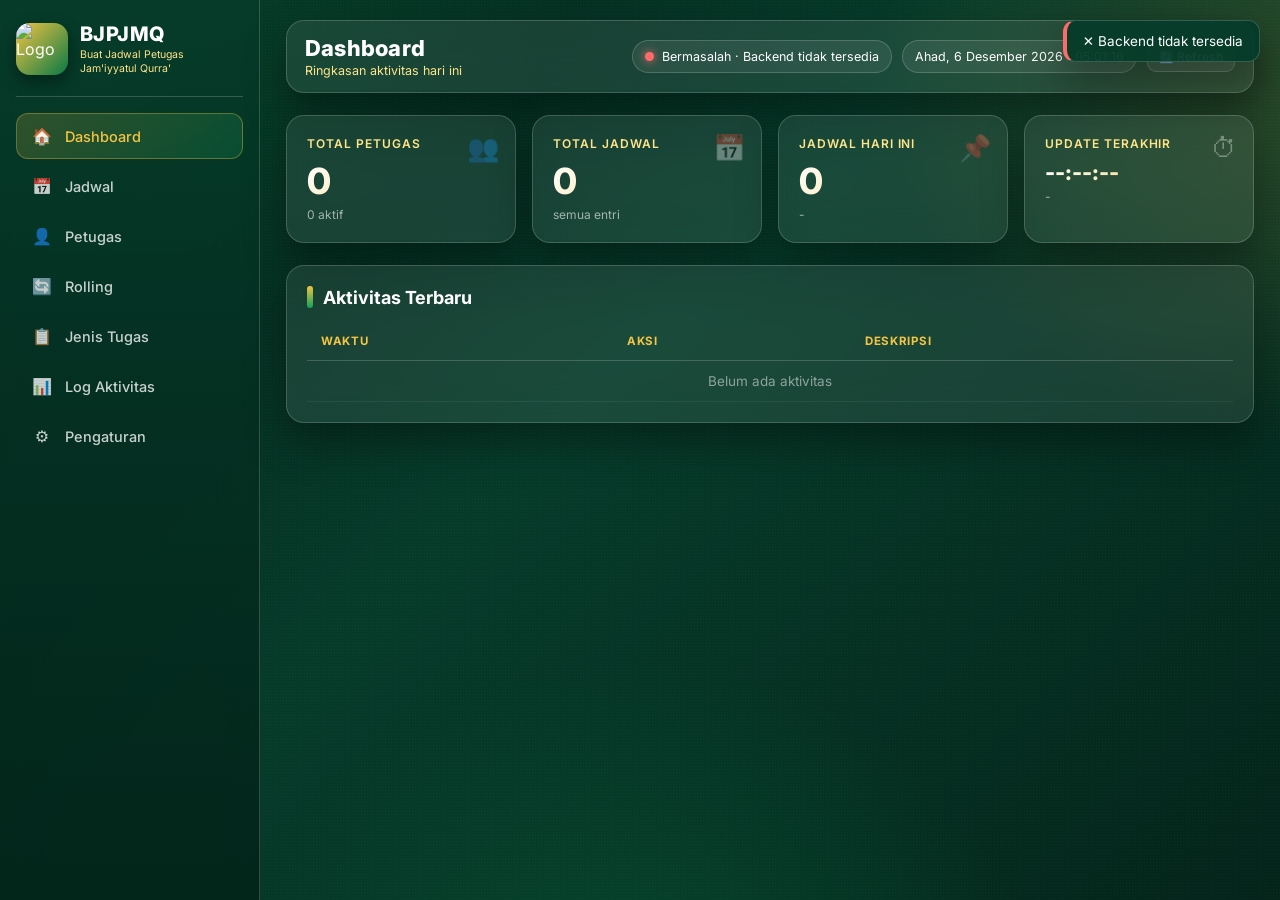
==== frontend/public/preview.html @ 8cbfed5b "## BJPJMQ MVP Complete — Google Apps Script Web App - **Deliverable ada di `/app/apps_script/`**: `C" ====
<!DOCTYPE html>
<html lang="id">
<head>
<meta charset="UTF-8" />
<meta name="viewport" content="width=device-width, initial-scale=1.0" />
<title>BJPJMQ - Buat Jadwal Petugas Jam'iyyatul Qurra'</title>
<link rel="preconnect" href="https://fonts.googleapis.com">
<link rel="preconnect" href="https://fonts.gstatic.com" crossorigin>
<link href="https://fonts.googleapis.com/css2?family=Inter:wght@400;500;600;700;800&family=Noto+Sans+Arabic:wght@400;600;700&family=Amiri:wght@400;700&display=swap" rel="stylesheet">
<style>
:root{
  --dark-green:#063B2A; --green:#087A45; --bright-green:#13A05B;
  --gold:#F4C542; --light-yellow:#FFE58A; --white:#FFFFFF;
  --glass:rgba(255,255,255,0.08); --glass-strong:rgba(255,255,255,0.14);
  --glass-border:rgba(255,255,255,0.18); --shadow:0 20px 40px rgba(0,0,0,.35);
  --radius:18px; --radius-sm:10px;
}
*{box-sizing:border-box;margin:0;padding:0}
html,body{height:100%}
body{
  font-family:'Inter','Noto Sans Arabic',system-ui,sans-serif;
  color:var(--white);
  background:
    radial-gradient(1200px 800px at -10% -10%, rgba(19,160,91,.35), transparent 60%),
    radial-gradient(900px 600px at 110% 10%, rgba(244,197,66,.18), transparent 60%),
    radial-gradient(700px 700px at 50% 120%, rgba(8,122,69,.35), transparent 60%),
    linear-gradient(135deg,#032218 0%, #063B2A 45%, #04241a 100%);
  min-height:100vh; overflow-x:hidden;
}
/* subtle grain */
body::before{
  content:""; position:fixed; inset:0; pointer-events:none; opacity:.05; z-index:0;
  background-image:radial-gradient(rgba(255,255,255,.6) 1px, transparent 1px);
  background-size:3px 3px;
}
button{font-family:inherit;cursor:pointer;border:none;outline:none;color:inherit}
input,select,textarea{font-family:inherit;font-size:14px;color:var(--white);
  background:rgba(0,0,0,.25); border:1px solid var(--glass-border);
  padding:11px 14px; border-radius:var(--radius-sm); width:100%; transition:.2s;}
input:focus,select:focus,textarea:focus{border-color:var(--gold);background:rgba(0,0,0,.35)}
select option{background:#063B2A;color:#fff}
label{font-size:12px;font-weight:600;color:var(--light-yellow);text-transform:uppercase;letter-spacing:.06em;display:block;margin-bottom:6px}
::-webkit-scrollbar{width:10px;height:10px}
::-webkit-scrollbar-thumb{background:rgba(255,255,255,.15);border-radius:8px}
::-webkit-scrollbar-thumb:hover{background:var(--gold)}

/* ===== Layout ===== */
.app{display:grid;grid-template-columns:260px 1fr;min-height:100vh;position:relative;z-index:1}
.sidebar{
  background:linear-gradient(180deg,rgba(6,59,42,.85),rgba(3,34,24,.85));
  backdrop-filter:blur(20px);-webkit-backdrop-filter:blur(20px);
  border-right:1px solid var(--glass-border); padding:22px 16px; position:sticky; top:0; height:100vh; overflow-y:auto;
}
.brand{display:flex;align-items:center;gap:12px;padding-bottom:20px;border-bottom:1px solid var(--glass-border);margin-bottom:16px}
.brand-logo{width:52px;height:52px;border-radius:14px;flex-shrink:0;object-fit:cover;background:#063B2A;box-shadow:0 6px 16px rgba(0,0,0,.4)}
.brand-txt h1{font-size:20px;font-weight:800;letter-spacing:.02em}
.brand-txt small{font-size:10.5px;color:var(--light-yellow);display:block;line-height:1.35;margin-top:2px}
.nav{list-style:none;display:flex;flex-direction:column;gap:4px;margin-top:8px}
.nav li a{
  display:flex;align-items:center;gap:12px;padding:11px 14px;border-radius:12px;
  color:rgba(255,255,255,.78);text-decoration:none;font-size:14.5px;font-weight:500;
  transition:.2s; border:1px solid transparent;
}
.nav li a:hover{background:var(--glass);color:#fff}
.nav li a.active{background:linear-gradient(135deg,rgba(244,197,66,.18),rgba(19,160,91,.22));border-color:rgba(244,197,66,.35);color:var(--gold)}
.nav-ico{width:22px;height:22px;display:inline-flex;align-items:center;justify-content:center;font-size:16px}

.main{padding:20px 26px 40px 26px;min-width:0}
.topbar{
  display:flex;align-items:center;justify-content:space-between;gap:16px;flex-wrap:wrap;
  padding:14px 18px;border-radius:var(--radius);
  background:var(--glass);backdrop-filter:blur(20px);-webkit-backdrop-filter:blur(20px);
  border:1px solid var(--glass-border); box-shadow:var(--shadow); margin-bottom:22px;
}
.topbar-left{display:flex;align-items:center;gap:12px}
.hamburger{display:none;background:var(--glass);width:40px;height:40px;border-radius:10px;font-size:20px}
.page-title{font-size:22px;font-weight:800;letter-spacing:.01em}
.page-sub{font-size:12.5px;color:var(--light-yellow);margin-top:2px}
.topbar-right{display:flex;align-items:center;gap:10px;flex-wrap:wrap}
.chip{display:inline-flex;align-items:center;gap:8px;padding:8px 12px;border-radius:999px;background:var(--glass);border:1px solid var(--glass-border);font-size:12.5px}
.dot{width:9px;height:9px;border-radius:50%;background:var(--bright-green);box-shadow:0 0 10px var(--bright-green)}
.dot.err{background:#ff6b6b;box-shadow:0 0 10px #ff6b6b}
.btn{padding:10px 16px;border-radius:12px;font-weight:600;font-size:13.5px;display:inline-flex;align-items:center;gap:8px;transition:.2s;border:1px solid transparent}
.btn-primary{background:linear-gradient(135deg,var(--gold),#e0a92e);color:#0a2416}
.btn-primary:hover{transform:translateY(-1px);box-shadow:0 8px 20px rgba(244,197,66,.35)}
.btn-ghost{background:var(--glass);border-color:var(--glass-border);color:#fff}
.btn-ghost:hover{background:var(--glass-strong)}
.btn-danger{background:rgba(255,107,107,.15);border-color:rgba(255,107,107,.4);color:#ff9d9d}
.btn-danger:hover{background:rgba(255,107,107,.25)}
.btn-sm{padding:7px 11px;font-size:12px;border-radius:9px}

/* ===== Cards ===== */
.card{
  background:var(--glass); backdrop-filter:blur(18px);-webkit-backdrop-filter:blur(18px);
  border:1px solid var(--glass-border); border-radius:var(--radius);
  box-shadow:var(--shadow); padding:20px;
}
.stats{display:grid;grid-template-columns:repeat(4,1fr);gap:16px;margin-bottom:22px}
.stat{position:relative;overflow:hidden}
.stat h3{font-size:12px;color:var(--light-yellow);font-weight:600;letter-spacing:.08em;text-transform:uppercase}
.stat .num{font-size:36px;font-weight:800;margin-top:8px;background:linear-gradient(135deg,#fff,var(--gold));-webkit-background-clip:text;background-clip:text;color:transparent}
.stat .foot{font-size:12px;color:rgba(255,255,255,.6);margin-top:4px}
.stat .ico{position:absolute;top:16px;right:16px;font-size:26px;opacity:.35}

/* ===== Section header ===== */
.section-head{display:flex;justify-content:space-between;align-items:center;gap:14px;flex-wrap:wrap;margin-bottom:14px}
.section-head h2{font-size:18px;font-weight:700;display:flex;align-items:center;gap:10px}
.section-head h2::before{content:"";width:6px;height:22px;border-radius:4px;background:linear-gradient(180deg,var(--gold),var(--bright-green))}
.toolbar{display:flex;gap:10px;flex-wrap:wrap}
.toolbar input,.toolbar select{width:auto;min-width:140px;padding:9px 12px}

/* ===== Schedule matrix ===== */
.schedule-wrap{overflow-x:auto;border-radius:var(--radius);border:1px solid var(--glass-border)}
table.schedule{width:100%;border-collapse:separate;border-spacing:0;min-width:980px}
table.schedule th,table.schedule td{padding:10px 12px;text-align:left;font-size:13px;border-bottom:1px solid rgba(255,255,255,.08);border-right:1px solid rgba(255,255,255,.06);vertical-align:middle}
table.schedule thead th{position:sticky;top:0;background:linear-gradient(180deg,#063B2A,#04241a);z-index:2;font-weight:700;color:var(--gold);letter-spacing:.04em;font-size:12px;text-transform:uppercase;padding:14px 12px}
table.schedule tbody td:first-child,table.schedule thead th:first-child{position:sticky;left:0;background:linear-gradient(180deg,#063B2A,#04241a);z-index:1;font-weight:600;min-width:170px}
table.schedule thead th:first-child{z-index:3}
tr.time-row td{background:rgba(244,197,66,.12);color:var(--gold);font-weight:700;text-transform:uppercase;letter-spacing:.08em;font-size:12px;padding:10px 12px}
tr.time-row td:first-child{background:rgba(244,197,66,.18)}
.cell{
  cursor:pointer; padding:9px 10px; border-radius:10px; transition:.15s; display:block;
  border:1px dashed transparent; min-height:36px;
}
.cell:hover{background:var(--glass-strong);border-color:var(--gold)}
.cell.empty{color:rgba(255,255,255,.35);font-style:italic;text-align:center}
.cell.hl{background:linear-gradient(135deg,var(--gold),var(--light-yellow));color:#0a2416;font-weight:700;border-color:rgba(0,0,0,.15)}
.cell.hl::after{content:" ★"}
.cell.match{outline:2px solid var(--gold);outline-offset:2px}

/* ===== Data tables ===== */
.data-table{width:100%;border-collapse:separate;border-spacing:0}
.data-table th{padding:12px 14px;text-align:left;font-size:11.5px;text-transform:uppercase;letter-spacing:.06em;color:var(--gold);border-bottom:1px solid var(--glass-border);font-weight:700}
.data-table td{padding:12px 14px;font-size:13.5px;border-bottom:1px solid rgba(255,255,255,.06)}
.data-table tr:hover td{background:rgba(255,255,255,.04)}
.badge{padding:4px 10px;border-radius:999px;font-size:11px;font-weight:700;letter-spacing:.04em}
.badge.aktif{background:rgba(19,160,91,.25);color:#8fe4b9;border:1px solid rgba(19,160,91,.5)}
.badge.nonaktif{background:rgba(255,107,107,.2);color:#ff9d9d;border:1px solid rgba(255,107,107,.4)}

/* ===== Modal ===== */
.modal-back{position:fixed;inset:0;background:rgba(0,0,0,.6);backdrop-filter:blur(6px);display:none;align-items:center;justify-content:center;z-index:100;padding:20px}
.modal-back.show{display:flex}
.modal{max-width:520px;width:100%;background:linear-gradient(135deg,rgba(8,60,42,.98),rgba(4,34,24,.98));border:1px solid var(--glass-border);border-radius:var(--radius);box-shadow:0 30px 80px rgba(0,0,0,.5);padding:24px;max-height:90vh;overflow-y:auto}
.modal h3{font-size:19px;font-weight:800;margin-bottom:4px;color:var(--gold)}
.modal .sub{font-size:12.5px;color:rgba(255,255,255,.65);margin-bottom:18px}
.form-grid{display:grid;grid-template-columns:1fr 1fr;gap:14px}
.form-grid .full{grid-column:1/-1}
.modal-actions{display:flex;justify-content:flex-end;gap:10px;margin-top:20px;flex-wrap:wrap}
.switch{display:inline-flex;align-items:center;gap:10px;cursor:pointer;user-select:none;padding:8px 0}
.switch input{display:none}
.switch .track{width:44px;height:24px;background:rgba(0,0,0,.4);border-radius:999px;position:relative;transition:.2s;border:1px solid var(--glass-border)}
.switch .track::after{content:"";position:absolute;top:2px;left:2px;width:18px;height:18px;background:#fff;border-radius:50%;transition:.2s}
.switch input:checked + .track{background:var(--gold)}
.switch input:checked + .track::after{transform:translateX(20px)}

/* ===== Toast ===== */
.toast-wrap{position:fixed;top:20px;right:20px;display:flex;flex-direction:column;gap:10px;z-index:200;max-width:340px}
.toast{padding:12px 16px;border-radius:12px;font-size:13.5px;background:rgba(6,59,42,.95);border:1px solid var(--glass-border);box-shadow:var(--shadow);animation:slidein .3s;display:flex;align-items:center;gap:10px}
.toast.ok{border-left:4px solid var(--bright-green)}
.toast.err{border-left:4px solid #ff6b6b}
@keyframes slidein{from{transform:translateX(20px);opacity:0}to{transform:none;opacity:1}}

/* ===== Loading ===== */
.loading{position:fixed;inset:0;background:rgba(0,0,0,.4);backdrop-filter:blur(4px);display:none;align-items:center;justify-content:center;z-index:150}
.loading.show{display:flex}
.spinner{width:48px;height:48px;border-radius:50%;border:4px solid rgba(255,255,255,.15);border-top-color:var(--gold);animation:spin 1s linear infinite}
@keyframes spin{to{transform:rotate(360deg)}}

/* ===== Pages ===== */
.page{display:none}
.page.active{display:block;animation:fade .3s}
@keyframes fade{from{opacity:0;transform:translateY(6px)}to{opacity:1;transform:none}}

/* ===== Responsive ===== */
@media (max-width: 1024px){
  .stats{grid-template-columns:repeat(2,1fr)}
}
@media (max-width: 820px){
  .app{grid-template-columns:1fr}
  .sidebar{position:fixed;top:0;left:0;width:260px;height:100vh;transform:translateX(-100%);z-index:110;transition:transform .3s}
  .sidebar.open{transform:none}
  .hamburger{display:inline-flex;align-items:center;justify-content:center}
  .main{padding:16px}
  .form-grid{grid-template-columns:1fr}
  .stat .num{font-size:28px}
}
@media (max-width: 480px){
  .brand-txt h1{font-size:17px}
  .page-title{font-size:18px}
  .stats{grid-template-columns:1fr 1fr;gap:10px}
  .card{padding:14px}
  .toolbar input,.toolbar select{min-width:110px}
}

/* ===== Print ===== */
@media print{
  body{background:#fff;color:#000}
  body::before{display:none}
  .sidebar,.topbar,.section-head .toolbar,.modal-back,.toast-wrap,.loading,.no-print{display:none !important}
  .app{display:block}
  .main{padding:0}
  .card{background:#fff;color:#000;border:1px solid #333;box-shadow:none}
  .page:not(.active){display:none}
  table.schedule{color:#000;border:2px solid #063B2A}
  table.schedule thead th{background:#063B2A !important;color:#fff !important;-webkit-print-color-adjust:exact;print-color-adjust:exact}
  table.schedule th,table.schedule td{border:1px solid #333;color:#000}
  tr.time-row td{background:#F4C542 !important;color:#000 !important;-webkit-print-color-adjust:exact;print-color-adjust:exact}
  .cell.hl{background:#FFE58A !important;color:#000 !important;-webkit-print-color-adjust:exact;print-color-adjust:exact}
  .cell{color:#000}
  #print-header{display:block !important;padding:12px 0 16px 0;border-bottom:2px solid #063B2A;margin-bottom:14px}
  #print-header h1{font-size:22px;color:#063B2A;margin-bottom:2px}
  #print-header p{font-size:13px;color:#333}
}
#print-header{display:none}
</style>
</head>
<body>

<div class="app">
  <!-- ============ SIDEBAR ============ -->
  <aside class="sidebar" id="sidebar">
    <div class="brand">
      <img class="brand-logo" id="brandLogo" alt="Logo" src="" onerror="this.style.background='linear-gradient(135deg,#F4C542,#087A45)'"/>
      <div class="brand-txt">
        <h1>BJPJMQ</h1>
        <small>Buat Jadwal Petugas<br/>Jam'iyyatul Qurra'</small>
      </div>
    </div>
    <ul class="nav" id="nav">
      <li><a href="#" data-page="dashboard" class="active"><span class="nav-ico">🏠</span> Dashboard</a></li>
      <li><a href="#" data-page="jadwal"><span class="nav-ico">📅</span> Jadwal</a></li>
      <li><a href="#" data-page="petugas"><span class="nav-ico">👤</span> Petugas</a></li>
      <li><a href="#" data-page="rolling"><span class="nav-ico">🔄</span> Rolling</a></li>
      <li><a href="#" data-page="jenis"><span class="nav-ico">📋</span> Jenis Tugas</a></li>
      <li><a href="#" data-page="log"><span class="nav-ico">📊</span> Log Aktivitas</a></li>
      <li><a href="#" data-page="settings"><span class="nav-ico">⚙️</span> Pengaturan</a></li>
    </ul>
  </aside>

  <!-- ============ MAIN ============ -->
  <div class="main">
    <!-- Top bar -->
    <div class="topbar">
      <div class="topbar-left">
        <button class="hamburger" id="hamburger" data-testid="hamburger-btn">☰</button>
        <div>
          <div class="page-title" id="pageTitle">Dashboard</div>
          <div class="page-sub" id="pageSub">Ringkasan aktivitas hari ini</div>
        </div>
      </div>
      <div class="topbar-right">
        <span class="chip"><span class="dot" id="connDot"></span><span id="connText">Terhubung</span></span>
        <span class="chip" id="clockChip">--:--:--</span>
        <button class="btn btn-ghost btn-sm" id="refreshBtn" data-testid="refresh-btn">🔄 Refresh</button>
      </div>
    </div>

    <!-- =========== DASHBOARD =========== -->
    <div class="page active" id="page-dashboard">
      <div class="stats">
        <div class="card stat"><span class="ico">👥</span><h3>Total Petugas</h3><div class="num" id="stTotalPetugas">0</div><div class="foot"><span id="stPetugasAktif">0</span> aktif</div></div>
        <div class="card stat"><span class="ico">📅</span><h3>Total Jadwal</h3><div class="num" id="stTotalJadwal">0</div><div class="foot">semua entri</div></div>
        <div class="card stat"><span class="ico">📌</span><h3>Jadwal Hari Ini</h3><div class="num" id="stJadwalToday">0</div><div class="foot" id="stHari">-</div></div>
        <div class="card stat"><span class="ico">⏱</span><h3>Update Terakhir</h3><div class="num" style="font-size:22px" id="stUpdate">--:--:--</div><div class="foot" id="stUpdateDate">-</div></div>
      </div>

      <div class="card">
        <div class="section-head">
          <h2>Aktivitas Terbaru</h2>
        </div>
        <div style="overflow-x:auto">
          <table class="data-table">
            <thead><tr><th>Waktu</th><th>Aksi</th><th>Deskripsi</th></tr></thead>
            <tbody id="recentLog"><tr><td colspan="3" style="text-align:center;color:rgba(255,255,255,.5)">Belum ada aktivitas</td></tr></tbody>
          </table>
        </div>
      </div>
    </div>

    <!-- =========== JADWAL =========== -->
    <div class="page" id="page-jadwal">
      <div id="print-header">
        <h1 id="printAppName">BJPJMQ - Buat Jadwal Petugas Jam'iyyatul Qurra'</h1>
        <p>Periode: <span id="printPeriode">-</span> &nbsp;|&nbsp; Dicetak: <span id="printDate">-</span></p>
      </div>

      <div class="card no-print">
        <div class="section-head">
          <h2>Filter & Pencarian</h2>
          <div class="toolbar">
            <input id="searchInput" placeholder="🔍 Cari petugas..." data-testid="search-input"/>
            <select id="fHari" data-testid="filter-hari"><option value="">Semua Hari</option></select>
            <select id="fWaktu" data-testid="filter-waktu"><option value="">Semua Waktu</option></select>
            <select id="fJenis" data-testid="filter-jenis"><option value="">Semua Jenis</option></select>
            <button class="btn btn-ghost btn-sm" id="resetFilter" data-testid="reset-filter">Reset</button>
          </div>
        </div>
      </div>

      <div class="card" style="margin-top:14px">
        <div class="section-head">
          <h2>Jadwal Petugas</h2>
          <div class="toolbar no-print">
            <button class="btn btn-ghost btn-sm" id="btnPrint" data-testid="print-btn">🖨 Cetak</button>
            <button class="btn btn-ghost btn-sm" id="btnWA" data-testid="wa-btn">📱 Share WA</button>
            <button class="btn btn-primary btn-sm" id="btnAddJadwal" data-testid="add-jadwal-btn">＋ Tambah Jadwal</button>
          </div>
        </div>
        <div class="schedule-wrap">
          <table class="schedule" id="scheduleTable">
            <thead></thead>
            <tbody></tbody>
          </table>
        </div>
      </div>
    </div>

    <!-- =========== PETUGAS =========== -->
    <div class="page" id="page-petugas">
      <div class="card">
        <div class="section-head">
          <h2>Data Petugas</h2>
          <div class="toolbar">
            <input id="petugasSearch" placeholder="🔍 Cari nama..." data-testid="petugas-search"/>
            <select id="petugasFilterStatus" data-testid="petugas-filter"><option value="">Semua Status</option><option>Aktif</option><option>Nonaktif</option></select>
            <button class="btn btn-primary btn-sm" id="btnAddPetugas" data-testid="add-petugas-btn">＋ Tambah Petugas</button>
          </div>
        </div>
        <div style="overflow-x:auto">
          <table class="data-table">
            <thead><tr><th>No</th><th>Nama</th><th>Status</th><th>Keterangan</th><th>Aksi</th></tr></thead>
            <tbody id="petugasBody"></tbody>
          </table>
        </div>
      </div>
    </div>

    <!-- =========== JENIS TUGAS =========== -->
    <div class="page" id="page-jenis">
      <div class="card">
        <div class="section-head">
          <h2>Jenis Tugas</h2>
          <div class="toolbar">
            <button class="btn btn-primary btn-sm" id="btnAddJenis" data-testid="add-jenis-btn">＋ Tambah Jenis Tugas</button>
          </div>
        </div>
        <div style="overflow-x:auto">
          <table class="data-table">
            <thead><tr><th>Urutan</th><th>Nama Tugas</th><th>Status</th><th>Aksi</th></tr></thead>
            <tbody id="jenisBody"></tbody>
          </table>
        </div>
      </div>
    </div>

    <!-- =========== ROLLING =========== -->
    <div class="page" id="page-rolling">
      <div class="card">
        <div class="section-head"><h2>Rolling Jadwal</h2></div>
        <p style="color:rgba(255,255,255,.7);margin-bottom:16px;font-size:13.5px">Ganti petugas ke posisi berikutnya dalam daftar petugas aktif untuk slot tertentu.</p>
        <div class="form-grid">
          <div><label>Hari</label><select id="rHari"></select></div>
          <div><label>Waktu</label><select id="rWaktu"></select></div>
          <div><label>Jenis Tugas</label><select id="rJenis"></select></div>
          <div><label>Petugas Saat Ini</label><input id="rCurrent" disabled/></div>
        </div>
        <div style="margin-top:18px;display:flex;gap:10px;flex-wrap:wrap">
          <button class="btn btn-primary" id="btnRolling" data-testid="rolling-btn">🔄 Rolling</button>
          <button class="btn btn-ghost" id="btnRollingRefresh">Muat Ulang</button>
        </div>
      </div>
    </div>

    <!-- =========== LOG =========== -->
    <div class="page" id="page-log">
      <div class="card">
        <div class="section-head">
          <h2>Log Aktivitas</h2>
          <div class="toolbar">
            <input id="logSearch" placeholder="🔍 Cari..."/>
            <select id="logAction"><option value="">Semua Aksi</option></select>
          </div>
        </div>
        <div style="overflow-x:auto">
          <table class="data-table">
            <thead><tr><th>Waktu</th><th>User</th><th>Aksi</th><th>Deskripsi</th></tr></thead>
            <tbody id="logBody"></tbody>
          </table>
        </div>
      </div>
    </div>

    <!-- =========== SETTINGS =========== -->
    <div class="page" id="page-settings">
      <div class="card">
        <div class="section-head"><h2>Pengaturan Aplikasi</h2></div>
        <div class="form-grid">
          <div><label>Nama Aplikasi</label><input id="sAppName"/></div>
          <div><label>Subjudul</label><input id="sSubtitle"/></div>
          <div><label>Periode</label><input id="sPeriode" placeholder="Contoh: 2026 / Agustus 2026"/></div>
          <div><label>Auto Refresh (detik)</label><input id="sRefresh" type="number" min="5"/></div>
        </div>
        <div style="margin-top:16px"><button class="btn btn-primary" id="btnSaveSettings" data-testid="save-settings-btn">💾 Simpan Pengaturan</button></div>
      </div>
    </div>

  </div>
</div>

<!-- ============ MODAL: JADWAL ============ -->
<div class="modal-back" id="modalJadwal">
  <div class="modal">
    <h3 id="mjTitle">Tambah Jadwal</h3>
    <p class="sub">Isi detail jadwal petugas</p>
    <div class="form-grid">
      <div><label>Hari</label><select id="mjHari"></select></div>
      <div><label>Waktu</label><select id="mjWaktu"></select></div>
      <div><label>Jenis Tugas</label><select id="mjJenis"></select></div>
      <div><label>Petugas</label><select id="mjPetugas"></select></div>
      <div class="full">
        <label class="switch"><input type="checkbox" id="mjHighlight"/><span class="track"></span><span>Prioritas / Highlight</span></label>
      </div>
      <div class="full"><label>Keterangan</label><textarea id="mjKet" rows="2"></textarea></div>
    </div>
    <div class="modal-actions">
      <button class="btn btn-danger" id="mjDelete" style="display:none" data-testid="mj-delete-btn">Hapus</button>
      <button class="btn btn-ghost" data-close data-testid="mj-cancel-btn">Batal</button>
      <button class="btn btn-primary" id="mjSave" data-testid="mj-save-btn">Simpan</button>
    </div>
  </div>
</div>

<!-- ============ MODAL: PETUGAS ============ -->
<div class="modal-back" id="modalPetugas">
  <div class="modal">
    <h3 id="mpTitle">Tambah Petugas</h3>
    <p class="sub">Data petugas Jam'iyyatul Qurra'</p>
    <div class="form-grid">
      <div class="full"><label>Nama Lengkap</label><input id="mpNama" data-testid="mp-nama"/></div>
      <div><label>Status</label><select id="mpStatus"><option>Aktif</option><option>Nonaktif</option></select></div>
      <div class="full"><label>Keterangan</label><textarea id="mpKet" rows="2"></textarea></div>
    </div>
    <div class="modal-actions">
      <button class="btn btn-danger" id="mpDelete" style="display:none" data-testid="mp-delete-btn">Hapus</button>
      <button class="btn btn-ghost" data-close>Batal</button>
      <button class="btn btn-primary" id="mpSave" data-testid="mp-save-btn">Simpan</button>
    </div>
  </div>
</div>

<!-- ============ MODAL: JENIS TUGAS ============ -->
<div class="modal-back" id="modalJenis">
  <div class="modal">
    <h3 id="mtTitle">Tambah Jenis Tugas</h3>
    <div class="form-grid">
      <div class="full"><label>Nama Tugas</label><input id="mtNama" data-testid="mt-nama"/></div>
      <div><label>Urutan</label><input id="mtUrutan" type="number" min="0"/></div>
      <div><label>Status</label><select id="mtStatus"><option>Aktif</option><option>Nonaktif</option></select></div>
    </div>
    <div class="modal-actions">
      <button class="btn btn-danger" id="mtDelete" style="display:none">Hapus</button>
      <button class="btn btn-ghost" data-close>Batal</button>
      <button class="btn btn-primary" id="mtSave" data-testid="mt-save-btn">Simpan</button>
    </div>
  </div>
</div>

<!-- ============ MODAL: CONFIRM ============ -->
<div class="modal-back" id="modalConfirm">
  <div class="modal" style="max-width:420px">
    <h3 id="mcTitle">Konfirmasi</h3>
    <p class="sub" id="mcMsg" style="color:rgba(255,255,255,.8);font-size:14px">Yakin?</p>
    <div class="modal-actions">
      <button class="btn btn-ghost" data-close>Batal</button>
      <button class="btn btn-primary" id="mcOk" data-testid="confirm-ok-btn">Ya, Lanjutkan</button>
    </div>
  </div>
</div>

<div class="toast-wrap" id="toastWrap"></div>
<div class="loading" id="loading"><div class="spinner"></div></div>

<script src="/mock-gas.js"></script><script>
/* ================================================================
   BJPJMQ - FRONTEND (Vanilla JS)
   Dual-mode: Google Apps Script (google.script.run) atau Browser Preview (window.MOCK_BACKEND).
================================================================ */

const LOGO_URL = 'https://customer-assets-m6fa6gv7.emergentagent.net/job_96176cd3-0d64-41f4-9676-9fc274d21ea6/artifacts/9cblh30j_image.webp';
document.getElementById('brandLogo').src = LOGO_URL;

const STATE = {
  petugas: [], jadwal: [], jenisTugas: [], pengaturan: [], log: [],
  hariList: ['Ahad','Senin','Selasa','Rabu','Kamis',"Jum'at",'Sabtu'],
  waktuList: ['Subuh','Dhuhur','Ashar','Maghrib',"Isya'"],
  statistik: {}, search: '', filters:{hari:'',waktu:'',jenis:''},
  currentPage:'dashboard',
  modalOpen:false, refreshInterval:30
};

/* ---------- Backend wrapper (dual mode) ---------- */
function call(fn, payload){
  return new Promise(function(resolve){
    if(window.MOCK_BACKEND && typeof window.MOCK_BACKEND[fn] === 'function'){
      setTimeout(function(){ try{ resolve(window.MOCK_BACKEND[fn](payload)); }catch(e){ resolve({success:false,message:e.message}); } }, 120);
      return;
    }
    if(typeof google !== 'undefined' && google.script && google.script.run){
      google.script.run
        .withSuccessHandler(function(r){ resolve(r); })
        .withFailureHandler(function(e){ resolve({success:false,message:(e && e.message)||'Server error'}); })
        [fn](payload);
      return;
    }
    resolve({success:false,message:'Backend tidak tersedia'});
  });
}

/* ---------- Helpers ---------- */
function el(id){ return document.getElementById(id); }
function escapeHtml(s){ if(s===null||s===undefined) return ''; return String(s).replace(/[&<>"']/g,function(c){return{'&':'&amp;','<':'&lt;','>':'&gt;','"':'&quot;',"'":'&#39;'}[c]}); }
function toast(msg, type){
  const t = document.createElement('div'); t.className='toast '+(type==='err'?'err':'ok');
  t.innerHTML = (type==='err'?'✕ ':'✓ ') + escapeHtml(msg);
  el('toastWrap').appendChild(t);
  setTimeout(function(){ t.style.opacity='0'; t.style.transform='translateX(20px)'; setTimeout(function(){t.remove()},300); }, 3200);
}
function showLoading(b){ el('loading').classList.toggle('show', !!b); }
function openModal(id){ el(id).classList.add('show'); STATE.modalOpen = true; }
function closeModal(id){ el(id).classList.remove('show'); STATE.modalOpen = false; }
document.querySelectorAll('[data-close]').forEach(function(b){ b.onclick=function(){ closeModal(b.closest('.modal-back').id); } });
document.querySelectorAll('.modal-back').forEach(function(m){ m.addEventListener('click', function(e){ if(e.target===m){ closeModal(m.id); } }); });

/* ---------- Navigation ---------- */
document.querySelectorAll('#nav a').forEach(function(a){
  a.addEventListener('click', function(e){
    e.preventDefault();
    document.querySelectorAll('#nav a').forEach(function(x){x.classList.remove('active')});
    a.classList.add('active');
    const p = a.getAttribute('data-page');
    STATE.currentPage = p;
    document.querySelectorAll('.page').forEach(function(x){x.classList.remove('active')});
    el('page-'+p).classList.add('active');
    const titles = {dashboard:['Dashboard','Ringkasan aktivitas hari ini'],jadwal:['Jadwal Petugas','Matrix jadwal mingguan'],petugas:['Data Petugas','Kelola daftar petugas'],rolling:['Rolling Jadwal','Rotasi petugas otomatis'],jenis:['Jenis Tugas','Kelola jenis tugas'],log:['Log Aktivitas','Riwayat perubahan'],settings:['Pengaturan','Konfigurasi aplikasi']};
    el('pageTitle').textContent = titles[p][0]; el('pageSub').textContent = titles[p][1];
    el('sidebar').classList.remove('open');
    if(p==='petugas') renderPetugas();
    if(p==='jadwal') renderSchedule();
    if(p==='jenis') renderJenis();
    if(p==='rolling') renderRolling();
    if(p==='log') renderLog();
    if(p==='settings') renderSettings();
  });
});
el('hamburger').onclick = function(){ el('sidebar').classList.toggle('open'); };

/* ---------- Clock ---------- */
function pad(n){return String(n).padStart(2,'0')}
function tickClock(){
  const d = new Date();
  const hariName = STATE.hariList[d.getDay()];
  const bulan = ['Januari','Februari','Maret','April','Mei','Juni','Juli','Agustus','September','Oktober','November','Desember'][d.getMonth()];
  const time = pad(d.getHours())+':'+pad(d.getMinutes())+':'+pad(d.getSeconds());
  el('clockChip').textContent = hariName + ', ' + d.getDate() + ' ' + bulan + ' ' + d.getFullYear() + ' · ' + time;
}
setInterval(tickClock,1000); tickClock();

/* ---------- Initial Load ---------- */
async function loadAll(silent){
  if(!silent) showLoading(true);
  const r = await call('getInitialData');
  showLoading(false);
  if(!r || !r.success){
    setConnStatus(false, r && r.message);
    if(!silent) toast(r ? r.message : 'Gagal memuat data','err');
    return;
  }
  setConnStatus(true);
  Object.assign(STATE, r.data);
  STATE.refreshInterval = parseInt(getSetting('AUTO_REFRESH','30'),10) || 30;
  renderAll();
}

function setConnStatus(ok, msg){
  el('connDot').classList.toggle('err', !ok);
  el('connText').textContent = ok ? 'Terhubung' : ('Bermasalah' + (msg?' · '+msg.slice(0,40):''));
}

function getSetting(key, def){
  const found = (STATE.pengaturan||[]).find(function(p){ return p.KEY === key; });
  return found ? String(found.VALUE) : (def||'');
}

/* ---------- Render All ---------- */
function renderAll(){
  renderStats();
  renderRecentLog();
  fillWaktuDropdowns();
  fillHariDropdowns();
  fillJenisDropdowns();
  fillPetugasDropdowns();
  if(STATE.currentPage==='jadwal') renderSchedule();
  if(STATE.currentPage==='petugas') renderPetugas();
  if(STATE.currentPage==='jenis') renderJenis();
  if(STATE.currentPage==='rolling') renderRolling();
  if(STATE.currentPage==='log') renderLog();
  if(STATE.currentPage==='settings') renderSettings();
  const now = new Date();
  el('stUpdate').textContent = pad(now.getHours())+':'+pad(now.getMinutes())+':'+pad(now.getSeconds());
  el('stUpdateDate').textContent = 'baru saja';
}

function renderStats(){
  const s = STATE.statistik || {};
  el('stTotalPetugas').textContent = s.totalPetugas || 0;
  el('stPetugasAktif').textContent = s.petugasAktif || 0;
  el('stTotalJadwal').textContent = s.totalJadwal || 0;
  el('stJadwalToday').textContent = s.jadwalHariIni || 0;
  el('stHari').textContent = s.hariIni || '-';
}

function renderRecentLog(){
  const body = el('recentLog');
  const logs = (STATE.log || []).slice(0,8);
  if(!logs.length){ body.innerHTML = '<tr><td colspan="3" style="text-align:center;color:rgba(255,255,255,.5)">Belum ada aktivitas</td></tr>'; return; }
  body.innerHTML = logs.map(function(l){
    return '<tr><td style="color:rgba(255,255,255,.7);font-size:12px">'+escapeHtml(l.TIMESTAMP)+'</td><td><span class="badge aktif">'+escapeHtml(l.ACTION)+'</span></td><td>'+escapeHtml(l.DESCRIPTION)+'</td></tr>';
  }).join('');
}

/* ---------- Fillers ---------- */
function fillHariDropdowns(){
  const opts = STATE.hariList.map(function(h){ return '<option>'+h+'</option>'; }).join('');
  ['mjHari','rHari'].forEach(function(id){ if(el(id)) el(id).innerHTML = opts; });
  el('fHari').innerHTML = '<option value="">Semua Hari</option>' + opts;
}
function fillWaktuDropdowns(){
  const opts = STATE.waktuList.map(function(h){ return '<option>'+h+'</option>'; }).join('');
  ['mjWaktu','rWaktu'].forEach(function(id){ if(el(id)) el(id).innerHTML = opts; });
  el('fWaktu').innerHTML = '<option value="">Semua Waktu</option>' + opts;
}
function fillJenisDropdowns(){
  const jt = (STATE.jenisTugas||[]).filter(function(j){return j.STATUS==='Aktif'});
  const opts = jt.map(function(j){ return '<option>'+escapeHtml(j.NAMA_TUGAS)+'</option>'; }).join('');
  ['mjJenis','rJenis'].forEach(function(id){ if(el(id)) el(id).innerHTML = opts; });
  el('fJenis').innerHTML = '<option value="">Semua Jenis</option>' + opts;
}
function fillPetugasDropdowns(){
  const p = (STATE.petugas||[]).filter(function(x){return x.STATUS==='Aktif'});
  const opts = p.map(function(x){ return '<option value="'+escapeHtml(x.ID)+'">'+escapeHtml(x.NAMA)+'</option>'; }).join('');
  ['mjPetugas'].forEach(function(id){ if(el(id)) el(id).innerHTML = opts; });
}

/* ---------- SCHEDULE MATRIX ---------- */
function renderSchedule(){
  const hariList = STATE.hariList;
  // filter jenis tugas
  let jt = (STATE.jenisTugas||[]).filter(function(j){return j.STATUS==='Aktif'}).sort(function(a,b){return (a.URUTAN||0)-(b.URUTAN||0)});

  const th = document.querySelector('#scheduleTable thead');
  th.innerHTML = '<tr><th>Waktu / Jenis</th>' + hariList.map(function(h){return '<th>'+h+'</th>'}).join('') + '</tr>';

  const tb = document.querySelector('#scheduleTable tbody');
  let html = '';
  const waktuFilter = STATE.filters.waktu;
  const jenisFilter = STATE.filters.jenis;
  const hariFilter = STATE.filters.hari;
  const search = (STATE.search||'').toLowerCase();

  STATE.waktuList.forEach(function(w){
    if(waktuFilter && w !== waktuFilter) return;
    // group header
    html += '<tr class="time-row"><td colspan="'+(hariList.length+1)+'">'+w+'</td></tr>';
    jt.forEach(function(j){
      if(jenisFilter && j.NAMA_TUGAS !== jenisFilter) return;
      html += '<tr><td>'+escapeHtml(j.NAMA_TUGAS)+'</td>';
      hariList.forEach(function(h){
        if(hariFilter && h !== hariFilter){ html += '<td></td>'; return; }
        const entry = (STATE.jadwal||[]).find(function(x){
          return x.HARI===h && x.WAKTU===w && x.JENIS_TUGAS===j.NAMA_TUGAS && x.STATUS==='Aktif';
        });
        if(entry){
          const hl = String(entry.HIGHLIGHT).toUpperCase()==='TRUE' || entry.HIGHLIGHT===true;
          const nm = String(entry.PETUGAS_NAMA||'');
          const match = search && nm.toLowerCase().indexOf(search)>=0;
          html += '<td><div class="cell '+(hl?'hl':'')+' '+(match?'match':'')+'" data-jadwal="'+escapeHtml(entry.ID)+'">'+escapeHtml(nm)+'</div></td>';
        } else {
          html += '<td><div class="cell empty" data-new=\''+JSON.stringify({HARI:h,WAKTU:w,JENIS_TUGAS:j.NAMA_TUGAS})+'\'>—</div></td>';
        }
      });
      html += '</tr>';
    });
  });
  tb.innerHTML = html;
  // click handlers
  tb.querySelectorAll('.cell').forEach(function(c){
    c.addEventListener('click', function(){
      const id = c.getAttribute('data-jadwal');
      if(id){ openEditJadwal(id); }
      else { const proto = JSON.parse(c.getAttribute('data-new')); openAddJadwal(proto); }
    });
  });
}

/* ---------- PETUGAS PAGE ---------- */
function renderPetugas(){
  const q = (el('petugasSearch').value||'').toLowerCase();
  const fs = el('petugasFilterStatus').value;
  const list = (STATE.petugas||[]).filter(function(p){
    if(fs && p.STATUS !== fs) return false;
    if(q && String(p.NAMA||'').toLowerCase().indexOf(q)<0) return false;
    return true;
  });
  const body = el('petugasBody');
  if(!list.length){ body.innerHTML='<tr><td colspan="5" style="text-align:center;color:rgba(255,255,255,.5);padding:24px">Belum ada petugas</td></tr>'; return; }
  body.innerHTML = list.map(function(p,i){
    return '<tr><td>'+(i+1)+'</td><td><strong>'+escapeHtml(p.NAMA)+'</strong></td>'+
      '<td><span class="badge '+(p.STATUS==='Aktif'?'aktif':'nonaktif')+'">'+escapeHtml(p.STATUS)+'</span></td>'+
      '<td style="color:rgba(255,255,255,.7)">'+escapeHtml(p.KETERANGAN||'-')+'</td>'+
      '<td><button class="btn btn-ghost btn-sm" onclick="editPetugas(\''+escapeHtml(p.ID)+'\')" data-testid="edit-petugas-'+escapeHtml(p.ID)+'">Edit</button> '+
      '<button class="btn btn-danger btn-sm" onclick="deletePetugasReq(\''+escapeHtml(p.ID)+'\')">Hapus</button></td></tr>';
  }).join('');
}
el('petugasSearch').addEventListener('input', renderPetugas);
el('petugasFilterStatus').addEventListener('change', renderPetugas);

el('btnAddPetugas').onclick = function(){ el('mpTitle').textContent='Tambah Petugas'; el('mpNama').value=''; el('mpStatus').value='Aktif'; el('mpKet').value=''; el('mpDelete').style.display='none'; el('mpSave').dataset.id=''; openModal('modalPetugas'); };

window.editPetugas = function(id){
  const p = STATE.petugas.find(function(x){return String(x.ID)===String(id)});
  if(!p) return;
  el('mpTitle').textContent='Edit Petugas';
  el('mpNama').value=p.NAMA||''; el('mpStatus').value=p.STATUS||'Aktif'; el('mpKet').value=p.KETERANGAN||'';
  el('mpDelete').style.display=''; el('mpSave').dataset.id=id; el('mpDelete').dataset.id=id;
  openModal('modalPetugas');
};

el('mpSave').onclick = async function(){
  const nama = el('mpNama').value.trim();
  if(!nama){ toast('Nama wajib diisi','err'); return; }
  const payload = { NAMA:nama, STATUS:el('mpStatus').value, KETERANGAN:el('mpKet').value };
  const id = el('mpSave').dataset.id;
  el('mpSave').textContent='Menyimpan...'; el('mpSave').disabled=true;
  const r = await call(id?'updatePetugas':'addPetugas', id?Object.assign({ID:id},payload):payload);
  el('mpSave').textContent='Simpan'; el('mpSave').disabled=false;
  if(r && r.success){ toast(r.message); closeModal('modalPetugas'); await loadAll(true); }
  else { toast((r && r.message)||'Gagal','err'); }
};
el('mpDelete').onclick = function(){ deletePetugasReq(el('mpDelete').dataset.id); };

window.deletePetugasReq = function(id){
  showConfirm('Hapus Petugas','Yakin ingin menghapus petugas ini?', async function(){
    const r = await call('deletePetugas',{ID:id});
    if(r && r.success){ toast(r.message); closeModal('modalPetugas'); await loadAll(true); }
    else if(r && r.code==='IN_USE'){
      showConfirm('Petugas Masih Digunakan', r.message+' Nonaktifkan saja?', async function(){
        const p = STATE.petugas.find(function(x){return String(x.ID)===String(id)});
        if(!p) return;
        const rr = await call('updatePetugas',{ID:id,NAMA:p.NAMA,STATUS:'Nonaktif',KETERANGAN:p.KETERANGAN||''});
        if(rr && rr.success){ toast('Petugas dinonaktifkan'); closeModal('modalPetugas'); await loadAll(true); }
      });
    } else { toast((r && r.message)||'Gagal','err'); }
  });
};

/* ---------- JENIS TUGAS ---------- */
function renderJenis(){
  const list = (STATE.jenisTugas||[]).slice().sort(function(a,b){return (a.URUTAN||0)-(b.URUTAN||0)});
  const body = el('jenisBody');
  if(!list.length){ body.innerHTML='<tr><td colspan="4" style="text-align:center;color:rgba(255,255,255,.5);padding:24px">Belum ada jenis tugas</td></tr>'; return; }
  body.innerHTML = list.map(function(j){
    return '<tr><td><strong>'+escapeHtml(String(j.URUTAN||0))+'</strong></td><td>'+escapeHtml(j.NAMA_TUGAS)+'</td>'+
      '<td><span class="badge '+(j.STATUS==='Aktif'?'aktif':'nonaktif')+'">'+escapeHtml(j.STATUS)+'</span></td>'+
      '<td><button class="btn btn-ghost btn-sm" onclick="editJenis(\''+escapeHtml(j.ID)+'\')">Edit</button> '+
      '<button class="btn btn-danger btn-sm" onclick="deleteJenisReq(\''+escapeHtml(j.ID)+'\')">Hapus</button></td></tr>';
  }).join('');
}
el('btnAddJenis').onclick = function(){ el('mtTitle').textContent='Tambah Jenis Tugas'; el('mtNama').value=''; el('mtUrutan').value=(STATE.jenisTugas||[]).length+1; el('mtStatus').value='Aktif'; el('mtDelete').style.display='none'; el('mtSave').dataset.id=''; openModal('modalJenis'); };
window.editJenis = function(id){
  const j = STATE.jenisTugas.find(function(x){return String(x.ID)===String(id)}); if(!j) return;
  el('mtTitle').textContent='Edit Jenis Tugas'; el('mtNama').value=j.NAMA_TUGAS||''; el('mtUrutan').value=j.URUTAN||0; el('mtStatus').value=j.STATUS||'Aktif';
  el('mtDelete').style.display=''; el('mtSave').dataset.id=id; el('mtDelete').dataset.id=id; openModal('modalJenis');
};
el('mtSave').onclick = async function(){
  const nama = el('mtNama').value.trim(); if(!nama){ toast('Nama tugas wajib diisi','err'); return; }
  const payload = { NAMA_TUGAS:nama, URUTAN:parseInt(el('mtUrutan').value,10)||0, STATUS:el('mtStatus').value };
  const id = el('mtSave').dataset.id;
  el('mtSave').textContent='Menyimpan...'; el('mtSave').disabled=true;
  const r = await call(id?'updateJenisTugas':'addJenisTugas', id?Object.assign({ID:id},payload):payload);
  el('mtSave').textContent='Simpan'; el('mtSave').disabled=false;
  if(r && r.success){ toast(r.message); closeModal('modalJenis'); await loadAll(true); } else { toast((r && r.message)||'Gagal','err'); }
};
el('mtDelete').onclick = function(){ deleteJenisReq(el('mtDelete').dataset.id); };
window.deleteJenisReq = function(id){
  showConfirm('Hapus Jenis Tugas','Yakin?', async function(){
    const r = await call('deleteJenisTugas',{ID:id});
    if(r && r.success){ toast(r.message); closeModal('modalJenis'); await loadAll(true); } else { toast((r && r.message)||'Gagal','err'); }
  });
};

/* ---------- JADWAL MODAL ---------- */
function openAddJadwal(proto){
  el('mjTitle').textContent='Tambah Jadwal';
  fillWaktuDropdowns(); fillHariDropdowns(); fillJenisDropdowns(); fillPetugasDropdowns();
  if(proto){ el('mjHari').value=proto.HARI; el('mjWaktu').value=proto.WAKTU; el('mjJenis').value=proto.JENIS_TUGAS; }
  el('mjHighlight').checked=false; el('mjKet').value='';
  el('mjDelete').style.display='none'; el('mjSave').dataset.id=''; openModal('modalJadwal');
}
function openEditJadwal(id){
  const j = STATE.jadwal.find(function(x){return String(x.ID)===String(id)}); if(!j) return;
  el('mjTitle').textContent='Edit Jadwal';
  fillWaktuDropdowns(); fillHariDropdowns(); fillJenisDropdowns(); fillPetugasDropdowns();
  el('mjHari').value=j.HARI; el('mjWaktu').value=j.WAKTU; el('mjJenis').value=j.JENIS_TUGAS;
  el('mjPetugas').value=j.PETUGAS_ID;
  el('mjHighlight').checked = String(j.HIGHLIGHT).toUpperCase()==='TRUE';
  el('mjKet').value = j.KETERANGAN||'';
  el('mjDelete').style.display=''; el('mjSave').dataset.id=id; el('mjDelete').dataset.id=id;
  openModal('modalJadwal');
}
el('btnAddJadwal').onclick = function(){ openAddJadwal(); };

el('mjSave').onclick = async function(){ await saveJadwal(false); };
async function saveJadwal(force){
  const payload = {
    HARI: el('mjHari').value, WAKTU: el('mjWaktu').value, JENIS_TUGAS: el('mjJenis').value,
    PETUGAS_ID: el('mjPetugas').value, HIGHLIGHT: el('mjHighlight').checked,
    KETERANGAN: el('mjKet').value, STATUS:'Aktif', forceConflict: !!force
  };
  const id = el('mjSave').dataset.id;
  el('mjSave').textContent='Menyimpan...'; el('mjSave').disabled=true;
  const r = await call(id?'updateJadwal':'addJadwal', id?Object.assign({ID:id},payload):payload);
  el('mjSave').textContent='Simpan'; el('mjSave').disabled=false;
  if(r && r.success){ toast(r.message); closeModal('modalJadwal'); await loadAll(true); }
  else if(r && r.code==='CONFLICT'){
    showConfirm('Konflik Jadwal', r.message + ' Tetap simpan?', function(){ saveJadwal(true); });
  } else { toast((r && r.message)||'Gagal','err'); }
}
el('mjDelete').onclick = function(){
  const id = el('mjDelete').dataset.id;
  showConfirm('Hapus Jadwal','Yakin ingin menghapus jadwal ini?', async function(){
    const r = await call('deleteJadwal',{ID:id});
    if(r && r.success){ toast(r.message); closeModal('modalJadwal'); await loadAll(true); } else { toast((r && r.message)||'Gagal','err'); }
  });
};

/* ---------- ROLLING ---------- */
function renderRolling(){
  fillHariDropdowns(); fillWaktuDropdowns(); fillJenisDropdowns();
  updateRollingCurrent();
  ['rHari','rWaktu','rJenis'].forEach(function(id){ el(id).onchange = updateRollingCurrent; });
}
function updateRollingCurrent(){
  const j = (STATE.jadwal||[]).find(function(x){
    return x.HARI===el('rHari').value && x.WAKTU===el('rWaktu').value && x.JENIS_TUGAS===el('rJenis').value && x.STATUS==='Aktif';
  });
  el('rCurrent').value = j ? j.PETUGAS_NAMA : '(Belum ada jadwal)';
}
el('btnRolling').onclick = async function(){
  el('btnRolling').textContent='Memproses...'; el('btnRolling').disabled=true;
  const r = await call('rollingJadwal',{ HARI:el('rHari').value, WAKTU:el('rWaktu').value, JENIS_TUGAS:el('rJenis').value });
  el('btnRolling').textContent='🔄 Rolling'; el('btnRolling').disabled=false;
  if(r && r.success){ toast(r.message); await loadAll(true); updateRollingCurrent(); } else { toast((r && r.message)||'Gagal','err'); }
};
el('btnRollingRefresh').onclick = function(){ loadAll(); };

/* ---------- LOG ---------- */
function renderLog(){
  const q = (el('logSearch').value||'').toLowerCase();
  const act = el('logAction').value;
  const list = (STATE.log||[]).filter(function(l){
    if(act && l.ACTION !== act) return false;
    if(q){ const s = (l.DESCRIPTION+' '+l.ACTION+' '+l.USER).toLowerCase(); if(s.indexOf(q)<0) return false; }
    return true;
  });
  const actions = Array.from(new Set((STATE.log||[]).map(function(l){return l.ACTION})));
  el('logAction').innerHTML = '<option value="">Semua Aksi</option>' + actions.map(function(a){return '<option '+(a===act?'selected':'')+'>'+escapeHtml(a)+'</option>'}).join('');
  const body = el('logBody');
  if(!list.length){ body.innerHTML='<tr><td colspan="4" style="text-align:center;color:rgba(255,255,255,.5);padding:24px">Belum ada log</td></tr>'; return; }
  body.innerHTML = list.map(function(l){
    return '<tr><td style="font-size:12px;color:rgba(255,255,255,.7)">'+escapeHtml(l.TIMESTAMP)+'</td>'+
      '<td style="font-size:12px">'+escapeHtml(l.USER||'-')+'</td>'+
      '<td><span class="badge aktif">'+escapeHtml(l.ACTION)+'</span></td>'+
      '<td>'+escapeHtml(l.DESCRIPTION)+'</td></tr>';
  }).join('');
}
el('logSearch').addEventListener('input', renderLog);
el('logAction').addEventListener('change', renderLog);

/* ---------- SETTINGS ---------- */
function renderSettings(){
  el('sAppName').value = getSetting('APP_NAME','BJPJMQ');
  el('sSubtitle').value = getSetting('APP_SUBTITLE',"Buat Jadwal Petugas Jam'iyyatul Qurra'");
  el('sPeriode').value = getSetting('PERIODE','2026');
  el('sRefresh').value = getSetting('AUTO_REFRESH','30');
}
el('btnSaveSettings').onclick = async function(){
  const payload = { APP_NAME:el('sAppName').value, APP_SUBTITLE:el('sSubtitle').value, PERIODE:el('sPeriode').value, AUTO_REFRESH:el('sRefresh').value };
  el('btnSaveSettings').textContent='Menyimpan...'; el('btnSaveSettings').disabled=true;
  const r = await call('updatePengaturan', payload);
  el('btnSaveSettings').textContent='💾 Simpan Pengaturan'; el('btnSaveSettings').disabled=false;
  if(r && r.success){ toast(r.message); await loadAll(true); } else { toast((r && r.message)||'Gagal','err'); }
};

/* ---------- Confirm helper ---------- */
function showConfirm(title,msg,cb){
  el('mcTitle').textContent=title; el('mcMsg').textContent=msg;
  el('mcOk').onclick = function(){ closeModal('modalConfirm'); cb(); };
  openModal('modalConfirm');
}

/* ---------- Filter & Search ---------- */
el('searchInput').addEventListener('input', function(){ STATE.search=this.value; renderSchedule(); });
el('fHari').addEventListener('change', function(){ STATE.filters.hari=this.value; renderSchedule(); });
el('fWaktu').addEventListener('change', function(){ STATE.filters.waktu=this.value; renderSchedule(); });
el('fJenis').addEventListener('change', function(){ STATE.filters.jenis=this.value; renderSchedule(); });
el('resetFilter').onclick = function(){ STATE.search=''; STATE.filters={hari:'',waktu:'',jenis:''}; el('searchInput').value=''; el('fHari').value=''; el('fWaktu').value=''; el('fJenis').value=''; renderSchedule(); };

/* ---------- Print ---------- */
el('btnPrint').onclick = function(){
  const now = new Date();
  const bulan = ['Januari','Februari','Maret','April','Mei','Juni','Juli','Agustus','September','Oktober','November','Desember'][now.getMonth()];
  el('printAppName').textContent = getSetting('APP_NAME','BJPJMQ') + ' - ' + getSetting('APP_SUBTITLE',"Buat Jadwal Petugas Jam'iyyatul Qurra'");
  el('printPeriode').textContent = getSetting('PERIODE','2026');
  el('printDate').textContent = now.getDate()+' '+bulan+' '+now.getFullYear();
  window.print();
};

/* ---------- WhatsApp Share ---------- */
el('btnWA').onclick = function(){
  const periode = getSetting('PERIODE','2026');
  let text = "*📋 JADWAL PETUGAS JAM'IYYATUL QURRA'*\n\nPeriode: "+periode+"\n";
  STATE.waktuList.forEach(function(w){
    text += "\n*"+w.toUpperCase()+"*\n";
    (STATE.jenisTugas||[]).filter(function(j){return j.STATUS==='Aktif'}).forEach(function(j){
      STATE.hariList.forEach(function(h){
        const entry = (STATE.jadwal||[]).find(function(x){ return x.HARI===h && x.WAKTU===w && x.JENIS_TUGAS===j.NAMA_TUGAS && x.STATUS==='Aktif'; });
        if(entry){ text += "• "+h+" - "+j.NAMA_TUGAS+": "+entry.PETUGAS_NAMA+"\n"; }
      });
    });
  });
  const url = 'https://wa.me/?text='+encodeURIComponent(text);
  if(navigator.share){
    navigator.share({title:'Jadwal Petugas',text:text}).catch(function(){ window.open(url,'_blank'); });
  } else { window.open(url,'_blank'); }
};

/* ---------- Refresh ---------- */
el('refreshBtn').onclick = function(){ loadAll(); };
setInterval(function(){ if(!STATE.modalOpen) loadAll(true); }, 30000);

/* ---------- Boot ---------- */
loadAll();
</script>
</body>
</html>
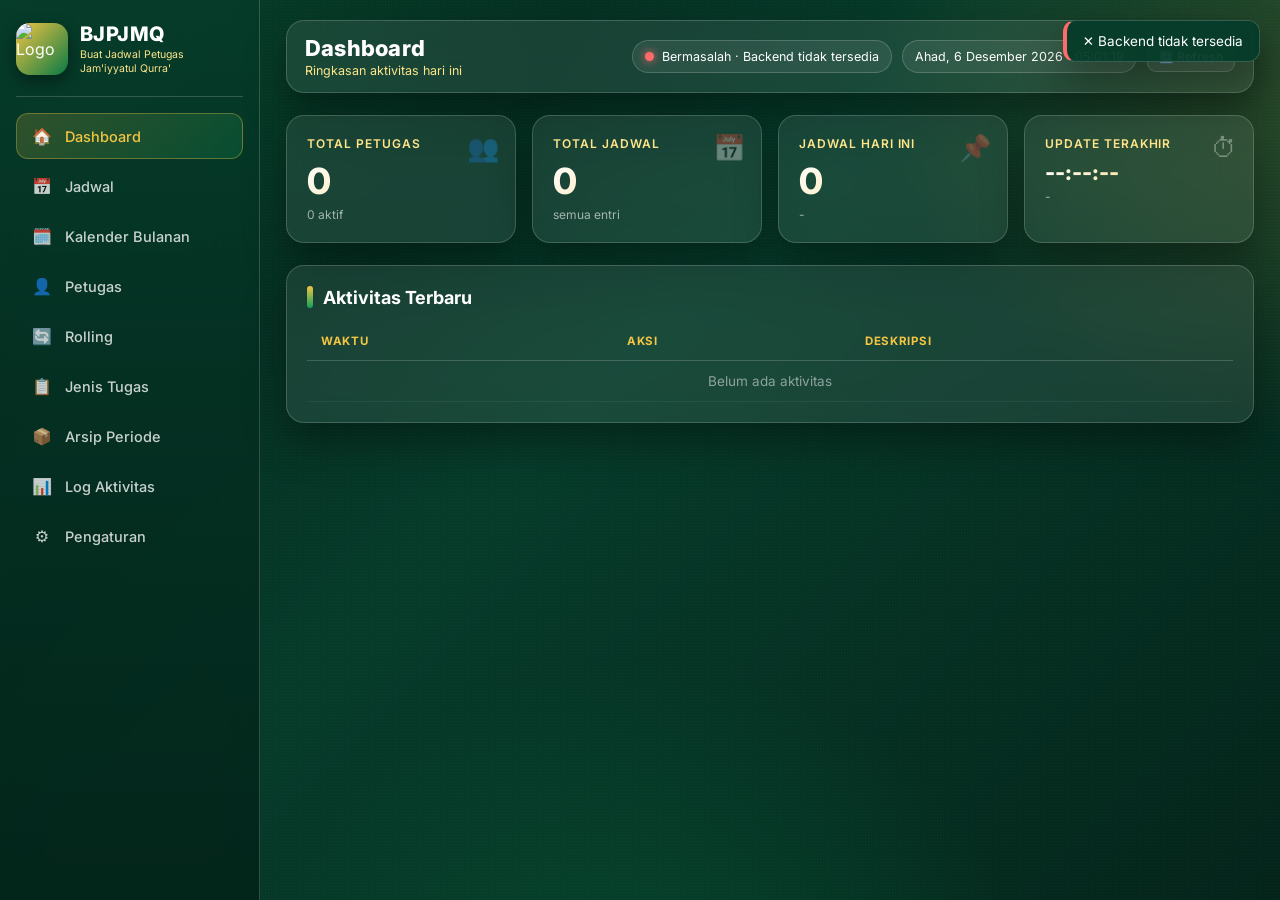
==== commit 9f639044: "## 4 Fitur Lanjutan BJPJMQ Selesai - **Export CSV**: Tombol 📥 CSV di halaman Jadwal generate file `B" ====
--- a/frontend/public/preview.html
+++ b/frontend/public/preview.html
@@ -212,6 +212,48 @@
   #print-header p{font-size:13px;color:#333}
 }
 #print-header{display:none}
+
+/* ===== Drag reorder (Jenis Tugas) ===== */
+.drag-row{cursor:grab}
+.drag-row.dragging{opacity:.4;cursor:grabbing;background:rgba(244,197,66,.08)}
+.drag-row.drag-over td{border-top:2px solid var(--gold) !important}
+.drag-handle{display:inline-block;color:rgba(255,255,255,.4);cursor:grab;font-size:16px;user-select:none;padding-right:8px}
+.drag-handle:hover{color:var(--gold)}
+
+/* ===== Calendar ===== */
+.cal-head{display:flex;align-items:center;justify-content:space-between;gap:12px;flex-wrap:wrap;margin-bottom:14px}
+.cal-nav{display:flex;gap:8px;align-items:center}
+.cal-nav strong{font-size:17px;color:var(--gold);min-width:170px;text-align:center}
+.cal-grid{display:grid;grid-template-columns:repeat(7,minmax(0,1fr));gap:6px}
+.cal-dow{padding:8px;text-align:center;font-size:11px;font-weight:700;color:var(--gold);text-transform:uppercase;letter-spacing:.08em}
+.cal-cell{background:rgba(0,0,0,.2);border:1px solid var(--glass-border);border-radius:10px;padding:8px;min-height:110px;transition:.2s;display:flex;flex-direction:column;gap:4px;cursor:pointer}
+.cal-cell:hover{background:rgba(244,197,66,.08);border-color:var(--gold)}
+.cal-cell.other{opacity:.35}
+.cal-cell.today{border-color:var(--gold);background:rgba(244,197,66,.14)}
+.cal-cell .d{font-weight:800;font-size:14px;display:flex;justify-content:space-between;align-items:center}
+.cal-cell .d small{font-size:9.5px;font-weight:600;color:var(--light-yellow);text-transform:uppercase;letter-spacing:.06em}
+.cal-cell .items{display:flex;flex-direction:column;gap:2px;overflow:hidden;font-size:11px}
+.cal-cell .items span{padding:2px 5px;border-radius:5px;background:rgba(19,160,91,.28);color:#c8f0d9;white-space:nowrap;overflow:hidden;text-overflow:ellipsis}
+.cal-cell .items span.hl{background:linear-gradient(135deg,var(--gold),var(--light-yellow));color:#0a2416;font-weight:700}
+.cal-cell .more{font-size:10px;color:rgba(255,255,255,.55);margin-top:2px}
+@media (max-width: 720px){
+  .cal-cell{min-height:80px;padding:5px;font-size:10.5px}
+  .cal-cell .items{display:none}
+  .cal-cell .d{font-size:12px}
+}
+
+/* Arsip */
+.arsip-card{padding:14px;border-radius:12px;background:var(--glass-strong);border:1px solid var(--glass-border);display:flex;justify-content:space-between;align-items:center;gap:12px;margin-bottom:10px;flex-wrap:wrap}
+.arsip-card .meta{font-size:12.5px;color:rgba(255,255,255,.7)}
+.arsip-card h4{font-size:15px;color:var(--gold);margin-bottom:3px}
+.compare-wrap{display:grid;grid-template-columns:1fr 1fr;gap:14px;margin-top:14px}
+.compare-col h4{margin-bottom:10px;color:var(--gold)}
+.compare-col table{width:100%;font-size:12px;border-collapse:collapse}
+.compare-col table td{padding:6px;border-bottom:1px solid rgba(255,255,255,.08)}
+.diff-added{color:#8fe4b9;background:rgba(19,160,91,.12)}
+.diff-removed{color:#ff9d9d;background:rgba(255,107,107,.12);text-decoration:line-through}
+.diff-changed{color:var(--gold);background:rgba(244,197,66,.1)}
+@media (max-width: 720px){ .compare-wrap{grid-template-columns:1fr} }
 </style>
 </head>
 <body>
@@ -229,9 +271,11 @@
     <ul class="nav" id="nav">
       <li><a href="#" data-page="dashboard" class="active"><span class="nav-ico">🏠</span> Dashboard</a></li>
       <li><a href="#" data-page="jadwal"><span class="nav-ico">📅</span> Jadwal</a></li>
+      <li><a href="#" data-page="kalender"><span class="nav-ico">🗓️</span> Kalender Bulanan</a></li>
       <li><a href="#" data-page="petugas"><span class="nav-ico">👤</span> Petugas</a></li>
       <li><a href="#" data-page="rolling"><span class="nav-ico">🔄</span> Rolling</a></li>
       <li><a href="#" data-page="jenis"><span class="nav-ico">📋</span> Jenis Tugas</a></li>
+      <li><a href="#" data-page="arsip"><span class="nav-ico">📦</span> Arsip Periode</a></li>
       <li><a href="#" data-page="log"><span class="nav-ico">📊</span> Log Aktivitas</a></li>
       <li><a href="#" data-page="settings"><span class="nav-ico">⚙️</span> Pengaturan</a></li>
     </ul>
@@ -302,6 +346,7 @@
           <h2>Jadwal Petugas</h2>
           <div class="toolbar no-print">
             <button class="btn btn-ghost btn-sm" id="btnPrint" data-testid="print-btn">🖨 Cetak</button>
+            <button class="btn btn-ghost btn-sm" id="btnCSV" data-testid="csv-btn">📥 CSV</button>
             <button class="btn btn-ghost btn-sm" id="btnWA" data-testid="wa-btn">📱 Share WA</button>
             <button class="btn btn-primary btn-sm" id="btnAddJadwal" data-testid="add-jadwal-btn">＋ Tambah Jadwal</button>
           </div>
@@ -368,6 +413,51 @@
           <button class="btn btn-primary" id="btnRolling" data-testid="rolling-btn">🔄 Rolling</button>
           <button class="btn btn-ghost" id="btnRollingRefresh">Muat Ulang</button>
         </div>
+      </div>
+    </div>
+
+    <!-- =========== KALENDER BULANAN =========== -->
+    <div class="page" id="page-kalender">
+      <div class="card">
+        <div class="cal-head">
+          <div class="section-head" style="margin:0"><h2>Kalender Bulanan</h2></div>
+          <div class="cal-nav">
+            <button class="btn btn-ghost btn-sm" id="calPrev" data-testid="cal-prev">◀</button>
+            <strong id="calLabel">-</strong>
+            <button class="btn btn-ghost btn-sm" id="calNext" data-testid="cal-next">▶</button>
+            <button class="btn btn-ghost btn-sm" id="calToday" data-testid="cal-today">Hari Ini</button>
+          </div>
+        </div>
+        <div class="cal-grid" id="calDow"></div>
+        <div class="cal-grid" id="calGrid" style="margin-top:6px"></div>
+        <p style="margin-top:12px;font-size:11.5px;color:rgba(255,255,255,.55)">Klik tanggal untuk lihat detail. Data mengikuti hari (Ahad–Sabtu) dari sheet JADWAL.</p>
+      </div>
+    </div>
+
+    <!-- =========== ARSIP PERIODE =========== -->
+    <div class="page" id="page-arsip">
+      <div class="card">
+        <div class="section-head">
+          <h2>Arsip Periode</h2>
+          <div class="toolbar">
+            <button class="btn btn-primary btn-sm" id="btnSnapshot" data-testid="snapshot-btn">📸 Simpan Snapshot</button>
+          </div>
+        </div>
+        <p style="color:rgba(255,255,255,.7);margin-bottom:14px;font-size:13px">Simpan salinan jadwal aktif saat ini agar bisa dibandingkan di lain waktu.</p>
+        <div id="arsipList"></div>
+      </div>
+      <div class="card" id="arsipCompare" style="margin-top:14px;display:none">
+        <div class="section-head">
+          <h2>Bandingkan Snapshot</h2>
+          <div class="toolbar">
+            <button class="btn btn-ghost btn-sm" id="btnCloseCompare">Tutup</button>
+          </div>
+        </div>
+        <div class="form-grid">
+          <div><label>Snapshot Kiri</label><select id="cmpLeft"></select></div>
+          <div><label>Snapshot Kanan</label><select id="cmpRight"></select></div>
+        </div>
+        <div id="cmpResult" class="compare-wrap"></div>
       </div>
     </div>
 
@@ -461,6 +551,22 @@
       <button class="btn btn-danger" id="mtDelete" style="display:none">Hapus</button>
       <button class="btn btn-ghost" data-close>Batal</button>
       <button class="btn btn-primary" id="mtSave" data-testid="mt-save-btn">Simpan</button>
+    </div>
+  </div>
+</div>
+
+<!-- ============ MODAL: SNAPSHOT ============ -->
+<div class="modal-back" id="modalSnapshot">
+  <div class="modal" style="max-width:460px">
+    <h3>Simpan Snapshot Periode</h3>
+    <p class="sub">Ambil salinan jadwal aktif saat ini untuk arsip.</p>
+    <div class="form-grid">
+      <div class="full"><label>Nama Periode</label><input id="snPeriode" placeholder="Contoh: 17-23 Agustus 2026" data-testid="snap-periode"/></div>
+      <div class="full"><label>Deskripsi (opsional)</label><textarea id="snDeskripsi" rows="2"></textarea></div>
+    </div>
+    <div class="modal-actions">
+      <button class="btn btn-ghost" data-close>Batal</button>
+      <button class="btn btn-primary" id="snSave" data-testid="snap-save">📸 Simpan</button>
     </div>
   </div>
 </div>
@@ -541,7 +647,7 @@
     STATE.currentPage = p;
     document.querySelectorAll('.page').forEach(function(x){x.classList.remove('active')});
     el('page-'+p).classList.add('active');
-    const titles = {dashboard:['Dashboard','Ringkasan aktivitas hari ini'],jadwal:['Jadwal Petugas','Matrix jadwal mingguan'],petugas:['Data Petugas','Kelola daftar petugas'],rolling:['Rolling Jadwal','Rotasi petugas otomatis'],jenis:['Jenis Tugas','Kelola jenis tugas'],log:['Log Aktivitas','Riwayat perubahan'],settings:['Pengaturan','Konfigurasi aplikasi']};
+    const titles = {dashboard:['Dashboard','Ringkasan aktivitas hari ini'],jadwal:['Jadwal Petugas','Matrix jadwal mingguan'],kalender:['Kalender Bulanan','Jadwal per tanggal'],petugas:['Data Petugas','Kelola daftar petugas'],rolling:['Rolling Jadwal','Rotasi petugas otomatis'],jenis:['Jenis Tugas','Kelola jenis tugas'],arsip:['Arsip Periode','Snapshot & bandingkan jadwal'],log:['Log Aktivitas','Riwayat perubahan'],settings:['Pengaturan','Konfigurasi aplikasi']};
     el('pageTitle').textContent = titles[p][0]; el('pageSub').textContent = titles[p][1];
     el('sidebar').classList.remove('open');
     if(p==='petugas') renderPetugas();
@@ -550,6 +656,8 @@
     if(p==='rolling') renderRolling();
     if(p==='log') renderLog();
     if(p==='settings') renderSettings();
+    if(p==='kalender') renderCalendar();
+    if(p==='arsip') loadArsip();
   });
 });
 el('hamburger').onclick = function(){ el('sidebar').classList.toggle('open'); };
@@ -769,11 +877,38 @@
   const body = el('jenisBody');
   if(!list.length){ body.innerHTML='<tr><td colspan="4" style="text-align:center;color:rgba(255,255,255,.5);padding:24px">Belum ada jenis tugas</td></tr>'; return; }
   body.innerHTML = list.map(function(j){
-    return '<tr><td><strong>'+escapeHtml(String(j.URUTAN||0))+'</strong></td><td>'+escapeHtml(j.NAMA_TUGAS)+'</td>'+
+    return '<tr class="drag-row" draggable="true" data-id="'+escapeHtml(j.ID)+'">'+
+      '<td><span class="drag-handle" title="Tarik untuk mengubah urutan">⋮⋮</span><strong>'+escapeHtml(String(j.URUTAN||0))+'</strong></td>'+
+      '<td>'+escapeHtml(j.NAMA_TUGAS)+'</td>'+
       '<td><span class="badge '+(j.STATUS==='Aktif'?'aktif':'nonaktif')+'">'+escapeHtml(j.STATUS)+'</span></td>'+
       '<td><button class="btn btn-ghost btn-sm" onclick="editJenis(\''+escapeHtml(j.ID)+'\')">Edit</button> '+
       '<button class="btn btn-danger btn-sm" onclick="deleteJenisReq(\''+escapeHtml(j.ID)+'\')">Hapus</button></td></tr>';
   }).join('');
+  attachJenisDrag();
+}
+
+let dragSrc = null;
+function attachJenisDrag(){
+  const rows = document.querySelectorAll('#jenisBody tr.drag-row');
+  rows.forEach(function(r){
+    r.addEventListener('dragstart', function(e){ dragSrc = r; r.classList.add('dragging'); e.dataTransfer.effectAllowed='move'; try{ e.dataTransfer.setData('text/plain', r.dataset.id); }catch(x){} });
+    r.addEventListener('dragend', function(){ r.classList.remove('dragging'); rows.forEach(function(x){x.classList.remove('drag-over')}); });
+    r.addEventListener('dragover', function(e){ e.preventDefault(); if(dragSrc && dragSrc!==r){ r.classList.add('drag-over'); } });
+    r.addEventListener('dragleave', function(){ r.classList.remove('drag-over'); });
+    r.addEventListener('drop', async function(e){
+      e.preventDefault(); r.classList.remove('drag-over');
+      if(!dragSrc || dragSrc===r) return;
+      const body = el('jenisBody');
+      const srcRect = dragSrc.getBoundingClientRect();
+      const tgtRect = r.getBoundingClientRect();
+      if(srcRect.top < tgtRect.top){ body.insertBefore(dragSrc, r.nextSibling); }
+      else { body.insertBefore(dragSrc, r); }
+      const orderedIds = Array.from(body.querySelectorAll('tr.drag-row')).map(function(x){return x.dataset.id});
+      const rr = await call('reorderJenisTugas', {orderedIds:orderedIds});
+      if(rr && rr.success){ toast('Urutan diperbarui'); await loadAll(true); }
+      else { toast((rr && rr.message)||'Gagal memperbarui urutan','err'); renderJenis(); }
+    });
+  });
 }
 el('btnAddJenis').onclick = function(){ el('mtTitle').textContent='Tambah Jenis Tugas'; el('mtNama').value=''; el('mtUrutan').value=(STATE.jenisTugas||[]).length+1; el('mtStatus').value='Aktif'; el('mtDelete').style.display='none'; el('mtSave').dataset.id=''; openModal('modalJenis'); };
 window.editJenis = function(id){
@@ -948,6 +1083,199 @@
 el('refreshBtn').onclick = function(){ loadAll(); };
 setInterval(function(){ if(!STATE.modalOpen) loadAll(true); }, 30000);
 
+/* ---------- Export CSV ---------- */
+el('btnCSV').onclick = function(){
+  const rows = [['Hari','Waktu','Jenis Tugas','Petugas','Highlight','Keterangan','Status']];
+  (STATE.jadwal||[]).forEach(function(j){
+    rows.push([j.HARI||'', j.WAKTU||'', j.JENIS_TUGAS||'', j.PETUGAS_NAMA||'', String(j.HIGHLIGHT).toUpperCase()==='TRUE'?'YA':'', j.KETERANGAN||'', j.STATUS||'']);
+  });
+  const csv = rows.map(function(r){
+    return r.map(function(c){ const s=String(c==null?'':c); return /[",\n]/.test(s) ? '"'+s.replace(/"/g,'""')+'"' : s; }).join(',');
+  }).join('\n');
+  const blob = new Blob(['\ufeff'+csv], {type:'text/csv;charset=utf-8'});
+  const url = URL.createObjectURL(blob);
+  const a = document.createElement('a');
+  const periode = (getSetting('PERIODE','2026')||'').replace(/[^\w\-]+/g,'_');
+  a.href = url; a.download = 'BJPJMQ_Jadwal_'+periode+'.csv';
+  document.body.appendChild(a); a.click(); document.body.removeChild(a);
+  setTimeout(function(){ URL.revokeObjectURL(url); }, 500);
+  toast('CSV berhasil diunduh');
+};
+
+/* ---------- KALENDER BULANAN ---------- */
+const CAL = { year: new Date().getFullYear(), month: new Date().getMonth() };
+function renderCalendar(){
+  const dowNames = ['Ahad','Senin','Selasa','Rabu','Kamis',"Jum'at",'Sabtu'];
+  const bulanId = ['Januari','Februari','Maret','April','Mei','Juni','Juli','Agustus','September','Oktober','November','Desember'];
+  el('calLabel').textContent = bulanId[CAL.month] + ' ' + CAL.year;
+  el('calDow').innerHTML = dowNames.map(function(d){return '<div class="cal-dow">'+d+'</div>'}).join('');
+
+  const first = new Date(CAL.year, CAL.month, 1);
+  const startDow = first.getDay(); // 0=Sunday(Ahad)
+  const daysInMonth = new Date(CAL.year, CAL.month+1, 0).getDate();
+  const prevDays = new Date(CAL.year, CAL.month, 0).getDate();
+
+  const today = new Date();
+  const isTodayMonth = today.getFullYear()===CAL.year && today.getMonth()===CAL.month;
+
+  const jenisSorted = (STATE.jenisTugas||[]).filter(function(j){return j.STATUS==='Aktif'}).sort(function(a,b){return (a.URUTAN||0)-(b.URUTAN||0)});
+  const cells = [];
+  // previous month tail
+  for(let i=startDow-1; i>=0; i--){
+    cells.push({date: prevDays-i, other:true, dow:(startDow-1-i)});
+  }
+  // current month
+  for(let d=1; d<=daysInMonth; d++){
+    const dow = new Date(CAL.year, CAL.month, d).getDay();
+    cells.push({date:d, other:false, dow:dow, today: isTodayMonth && d===today.getDate()});
+  }
+  // fill next month
+  while(cells.length % 7 !== 0){ cells.push({date: cells.length - startDow - daysInMonth + 1, other:true}); }
+
+  const html = cells.map(function(c){
+    if(c.other){ return '<div class="cal-cell other"><div class="d">'+c.date+'</div></div>'; }
+    const hariNama = dowNames[c.dow];
+    // find all jadwal for this dow
+    const items = (STATE.jadwal||[]).filter(function(j){ return j.HARI===hariNama && j.STATUS==='Aktif'; });
+    // group by waktu-jenis for display; take up to 4
+    items.sort(function(a,b){
+      const wa = STATE.waktuList.indexOf(a.WAKTU), wb = STATE.waktuList.indexOf(b.WAKTU);
+      if(wa!==wb) return wa-wb;
+      const ja = jenisSorted.findIndex(function(x){return x.NAMA_TUGAS===a.JENIS_TUGAS});
+      const jb = jenisSorted.findIndex(function(x){return x.NAMA_TUGAS===b.JENIS_TUGAS});
+      return ja-jb;
+    });
+    const shown = items.slice(0,3);
+    const rest = items.length - shown.length;
+    return '<div class="cal-cell '+(c.today?'today':'')+'" data-date="'+c.date+'" data-dow="'+c.dow+'">'+
+      '<div class="d">'+c.date+' <small>'+hariNama+'</small></div>'+
+      '<div class="items">'+ shown.map(function(x){
+        const hl = String(x.HIGHLIGHT).toUpperCase()==='TRUE';
+        return '<span class="'+(hl?'hl':'')+'" title="'+escapeHtml(x.WAKTU+' '+x.JENIS_TUGAS+': '+x.PETUGAS_NAMA)+'">'+escapeHtml(x.WAKTU.charAt(0)+' · '+x.PETUGAS_NAMA)+'</span>';
+      }).join('') + (rest>0?'<div class="more">+'+rest+' lainnya</div>':'') +
+      '</div></div>';
+  }).join('');
+  el('calGrid').innerHTML = html;
+
+  el('calGrid').querySelectorAll('.cal-cell[data-date]').forEach(function(cell){
+    cell.addEventListener('click', function(){
+      const dow = parseInt(cell.dataset.dow,10);
+      STATE.filters = {hari: dowNames[dow], waktu:'', jenis:''};
+      // switch to jadwal page
+      document.querySelector('a[data-page="jadwal"]').click();
+      el('fHari').value = dowNames[dow];
+    });
+  });
+}
+el('calPrev').onclick = function(){ CAL.month--; if(CAL.month<0){CAL.month=11;CAL.year--} renderCalendar(); };
+el('calNext').onclick = function(){ CAL.month++; if(CAL.month>11){CAL.month=0;CAL.year++} renderCalendar(); };
+el('calToday').onclick = function(){ CAL.year=new Date().getFullYear(); CAL.month=new Date().getMonth(); renderCalendar(); };
+
+/* ---------- ARSIP PERIODE ---------- */
+let ARSIP_LIST = [];
+async function loadArsip(){
+  showLoading(true);
+  const r = await call('getArsip');
+  showLoading(false);
+  ARSIP_LIST = (r && r.success && Array.isArray(r.data)) ? r.data : [];
+  renderArsipList();
+}
+function renderArsipList(){
+  const wrap = el('arsipList');
+  if(!ARSIP_LIST.length){ wrap.innerHTML = '<p style="text-align:center;color:rgba(255,255,255,.5);padding:24px">Belum ada snapshot. Klik "📸 Simpan Snapshot" untuk mengarsipkan jadwal saat ini.</p>'; return; }
+  wrap.innerHTML = ARSIP_LIST.map(function(a){
+    return '<div class="arsip-card">'+
+      '<div><h4>📦 '+escapeHtml(a.PERIODE)+'</h4>'+
+      '<div class="meta">'+escapeHtml(a.TIMESTAMP)+' · '+escapeHtml(String(a.JUMLAH_JADWAL||0))+' jadwal'+(a.DESKRIPSI?' · '+escapeHtml(a.DESKRIPSI):'')+'</div></div>'+
+      '<div style="display:flex;gap:8px;flex-wrap:wrap">'+
+        '<button class="btn btn-ghost btn-sm" onclick="viewArsip(\''+escapeHtml(a.ID)+'\')">👁 Lihat</button>'+
+        '<button class="btn btn-danger btn-sm" onclick="deleteArsipReq(\''+escapeHtml(a.ID)+'\')">Hapus</button>'+
+      '</div></div>';
+  }).join('') +
+  '<div style="margin-top:10px"><button class="btn btn-primary btn-sm" id="btnOpenCompare">⚖ Bandingkan 2 Snapshot</button></div>';
+  const cmp = el('btnOpenCompare');
+  if(cmp) cmp.onclick = openCompare;
+}
+
+el('btnSnapshot').onclick = function(){
+  const now = new Date();
+  const bulan = ['Januari','Februari','Maret','April','Mei','Juni','Juli','Agustus','September','Oktober','November','Desember'][now.getMonth()];
+  el('snPeriode').value = getSetting('PERIODE', bulan+' '+now.getFullYear());
+  el('snDeskripsi').value = '';
+  openModal('modalSnapshot');
+};
+el('snSave').onclick = async function(){
+  const periode = el('snPeriode').value.trim(); if(!periode){ toast('Periode wajib diisi','err'); return; }
+  el('snSave').textContent='Menyimpan...'; el('snSave').disabled=true;
+  const r = await call('snapshotPeriode', { PERIODE: periode, DESKRIPSI: el('snDeskripsi').value });
+  el('snSave').textContent='📸 Simpan'; el('snSave').disabled=false;
+  if(r && r.success){ toast(r.message); closeModal('modalSnapshot'); await loadArsip(); }
+  else { toast((r && r.message)||'Gagal','err'); }
+};
+
+window.viewArsip = async function(id){
+  showLoading(true);
+  const r = await call('getArsipDetail', {ID:id});
+  showLoading(false);
+  if(!r || !r.success){ toast((r && r.message)||'Gagal','err'); return; }
+  const data = r.data;
+  const win = window.open('','_blank');
+  const rows = (data.jadwal||[]).map(function(j){
+    return '<tr><td>'+j.HARI+'</td><td>'+j.WAKTU+'</td><td>'+j.JENIS_TUGAS+'</td><td>'+j.PETUGAS_NAMA+'</td></tr>';
+  }).join('');
+  if(win){
+    win.document.write('<html><head><title>Arsip '+escapeHtml(data.PERIODE)+'</title><style>body{font-family:Inter,sans-serif;padding:24px;background:#063B2A;color:#fff}table{width:100%;border-collapse:collapse}th,td{padding:8px;border:1px solid #087A45;text-align:left}th{background:#04241a;color:#F4C542}h1{color:#F4C542}</style></head><body><h1>📦 '+escapeHtml(data.PERIODE)+'</h1><p>Timestamp: '+escapeHtml(data.TIMESTAMP)+' · Total: '+data.JUMLAH_JADWAL+' jadwal</p><table><thead><tr><th>Hari</th><th>Waktu</th><th>Jenis Tugas</th><th>Petugas</th></tr></thead><tbody>'+rows+'</tbody></table></body></html>');
+    win.document.close();
+  }
+};
+
+window.deleteArsipReq = function(id){
+  showConfirm('Hapus Arsip','Yakin ingin menghapus snapshot ini?', async function(){
+    const r = await call('deleteArsip',{ID:id});
+    if(r && r.success){ toast(r.message); await loadArsip(); } else { toast((r && r.message)||'Gagal','err'); }
+  });
+};
+
+async function openCompare(){
+  if(ARSIP_LIST.length < 2){ toast('Butuh minimal 2 snapshot untuk membandingkan','err'); return; }
+  el('arsipCompare').style.display='';
+  const opts = ARSIP_LIST.map(function(a){return '<option value="'+escapeHtml(a.ID)+'">'+escapeHtml(a.PERIODE)+' ('+escapeHtml(a.TIMESTAMP)+')</option>'}).join('');
+  el('cmpLeft').innerHTML = opts; el('cmpRight').innerHTML = opts;
+  el('cmpLeft').selectedIndex = 1; el('cmpRight').selectedIndex = 0;
+  ['cmpLeft','cmpRight'].forEach(function(id){ el(id).onchange = runCompare; });
+  await runCompare();
+}
+el('btnCloseCompare').onclick = function(){ el('arsipCompare').style.display='none'; };
+
+async function runCompare(){
+  const idL = el('cmpLeft').value, idR = el('cmpRight').value;
+  showLoading(true);
+  const [rL, rR] = await Promise.all([call('getArsipDetail',{ID:idL}), call('getArsipDetail',{ID:idR})]);
+  showLoading(false);
+  if(!rL.success || !rR.success){ toast('Gagal memuat data','err'); return; }
+  const L = rL.data, R = rR.data;
+  const key = j => j.HARI+'|'+j.WAKTU+'|'+j.JENIS_TUGAS;
+  const mapL = {}; (L.jadwal||[]).forEach(function(j){ mapL[key(j)] = j.PETUGAS_NAMA; });
+  const mapR = {}; (R.jadwal||[]).forEach(function(j){ mapR[key(j)] = j.PETUGAS_NAMA; });
+  const allKeys = Object.keys(Object.assign({}, mapL, mapR)).sort();
+
+  function renderCol(map, other, title){
+    let html = '<div class="compare-col"><h4>'+escapeHtml(title)+'</h4><table><thead><tr><th>Hari</th><th>Waktu</th><th>Jenis</th><th>Petugas</th></tr></thead><tbody>';
+    allKeys.forEach(function(k){
+      const parts = k.split('|');
+      const v = map[k]; const o = other[k];
+      let cls = '';
+      if(v && !o) cls = 'diff-added';
+      else if(!v && o) cls = 'diff-removed';
+      else if(v && o && v!==o) cls = 'diff-changed';
+      html += '<tr class="'+cls+'"><td>'+parts[0]+'</td><td>'+parts[1]+'</td><td>'+parts[2]+'</td><td>'+(v||o||'-')+'</td></tr>';
+    });
+    html += '</tbody></table></div>';
+    return html;
+  }
+  el('cmpResult').innerHTML = renderCol(mapL, mapR, L.PERIODE) + renderCol(mapR, mapL, R.PERIODE);
+}
+
 /* ---------- Boot ---------- */
 loadAll();
 </script>
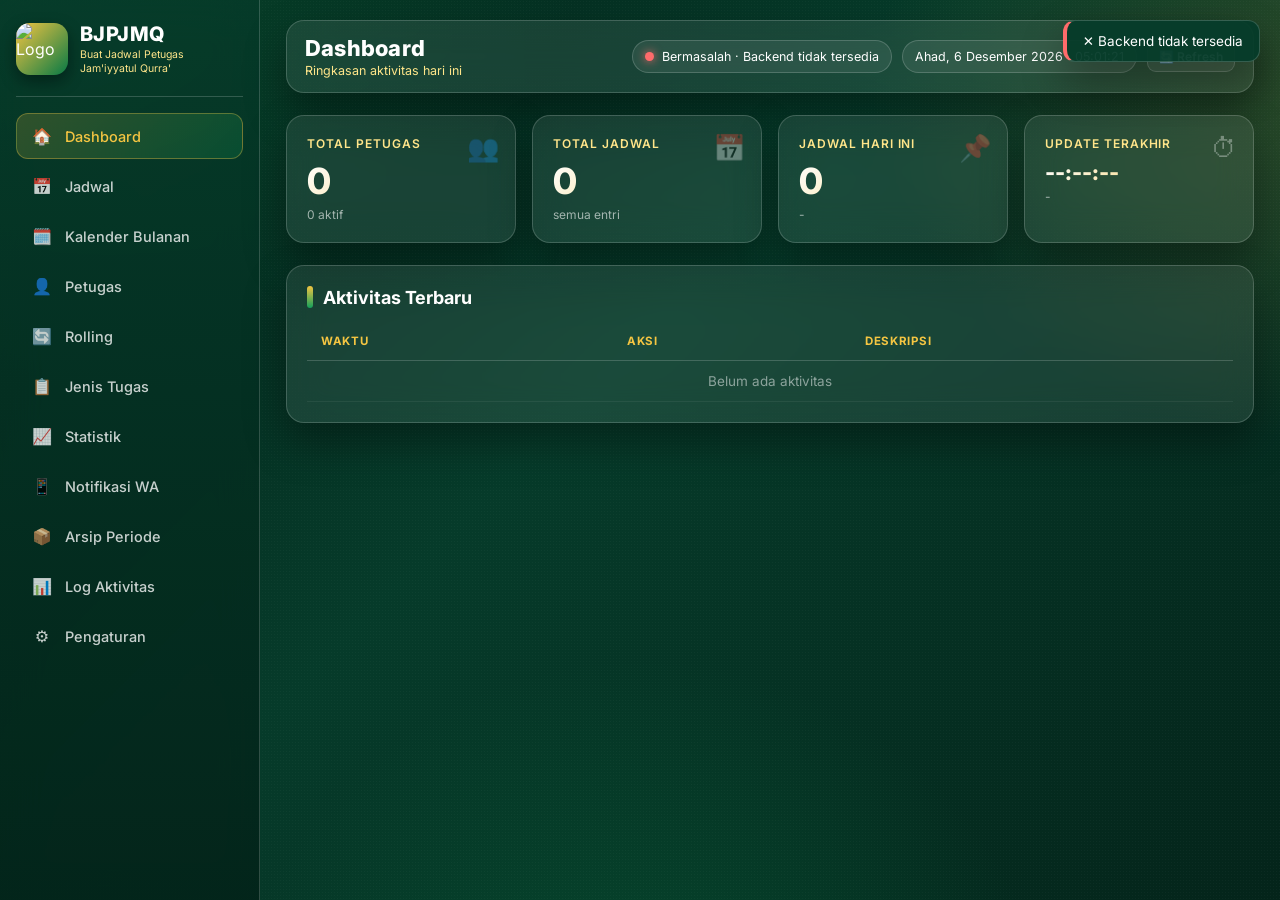
==== commit 0c259928: "## 4 Fitur Lanjutan BJPJMQ Iterasi 3 Selesai - **♻ Restore Arsip**: Tombol "Pulihkan" per snapshot m" ====
--- a/frontend/public/preview.html
+++ b/frontend/public/preview.html
@@ -254,6 +254,54 @@
 .diff-removed{color:#ff9d9d;background:rgba(255,107,107,.12);text-decoration:line-through}
 .diff-changed{color:var(--gold);background:rgba(244,197,66,.1)}
 @media (max-width: 720px){ .compare-wrap{grid-template-columns:1fr} }
+
+/* ===== Statistik bars ===== */
+.stat-bars{display:flex;flex-direction:column;gap:8px}
+.stat-bar{display:grid;grid-template-columns:180px 1fr 60px;gap:12px;align-items:center;padding:8px 12px;border-radius:10px;background:rgba(0,0,0,.15);border:1px solid var(--glass-border);transition:.2s}
+.stat-bar:hover{background:rgba(244,197,66,.06)}
+.stat-bar.top{border-left:4px solid var(--gold);background:rgba(244,197,66,.08)}
+.stat-bar.bottom{border-left:4px solid #ff9d9d;background:rgba(255,107,107,.06)}
+.stat-bar .nm{font-weight:600;font-size:13.5px;white-space:nowrap;overflow:hidden;text-overflow:ellipsis}
+.stat-bar .nm small{display:block;font-size:10.5px;font-weight:500;color:rgba(255,255,255,.55);margin-top:2px}
+.stat-bar .track{height:12px;background:rgba(255,255,255,.06);border-radius:999px;overflow:hidden;position:relative}
+.stat-bar .fill{height:100%;background:linear-gradient(90deg,var(--bright-green),var(--gold));border-radius:999px;transition:width .5s}
+.stat-bar .n{text-align:right;font-weight:800;font-size:16px;color:var(--gold)}
+@media (max-width: 720px){ .stat-bar{grid-template-columns:120px 1fr 40px;font-size:12px} .stat-bar .n{font-size:14px} }
+
+/* ===== Notifikasi cards ===== */
+.notif-item{display:grid;grid-template-columns:1fr auto;gap:14px;padding:12px 14px;border-radius:10px;background:rgba(0,0,0,.18);border:1px solid var(--glass-border);margin-bottom:8px;align-items:center}
+.notif-item .who{font-weight:700;font-size:14px}
+.notif-item .who small{display:block;font-size:11.5px;font-weight:500;color:rgba(255,255,255,.6);margin-top:2px}
+.notif-item .wa-inline{display:flex;gap:8px;align-items:center;flex-wrap:wrap}
+.notif-item .wa-inline input{width:170px;padding:7px 10px;font-size:12px}
+.notif-item .msg{margin-top:6px;padding:8px 10px;background:rgba(19,160,91,.1);border-radius:8px;font-size:12.5px;color:rgba(255,255,255,.85);white-space:pre-wrap;grid-column:1/-1}
+
+/* ===== PDF/Print template ===== */
+#pdfTemplate{display:none}
+@media print{
+  #pdfTemplate.pdf-active{display:block !important}
+  #pdfTemplate.pdf-active *{color:#000}
+  .page.active > *:not(#print-header):not(#pdfTemplate){display:none !important}
+}
+.pdf-kop{display:flex;align-items:center;gap:16px;padding:12px 0;border-bottom:3px double #063B2A;margin-bottom:14px}
+.pdf-kop img{width:70px;height:70px;object-fit:contain}
+.pdf-kop .txt h1{font-size:20px;color:#063B2A;font-weight:800;letter-spacing:.02em}
+.pdf-kop .txt h2{font-size:15px;color:#087A45;font-weight:600;margin-top:2px}
+.pdf-kop .txt p{font-size:11.5px;color:#333;margin-top:3px}
+.pdf-title{text-align:center;margin:14px 0;padding:10px;background:#F4C542;color:#063B2A !important;border-radius:6px;font-weight:800;font-size:15px;letter-spacing:.06em;text-transform:uppercase;-webkit-print-color-adjust:exact;print-color-adjust:exact}
+.pdf-title small{display:block;font-size:11.5px;font-weight:600;letter-spacing:.04em;text-transform:none;margin-top:2px;color:#0a2416 !important}
+.pdf-table{width:100%;border-collapse:collapse;margin-top:6px}
+.pdf-table th{background:#063B2A;color:#fff !important;padding:8px 6px;font-size:11px;border:1px solid #063B2A;text-transform:uppercase;letter-spacing:.04em;-webkit-print-color-adjust:exact;print-color-adjust:exact}
+.pdf-table tr.tw td{background:#F4C542 !important;color:#063B2A !important;font-weight:800;font-size:11.5px;text-transform:uppercase;letter-spacing:.06em;padding:6px;-webkit-print-color-adjust:exact;print-color-adjust:exact}
+.pdf-table td{padding:6px;border:1px solid #333;font-size:11.5px;color:#000}
+.pdf-table td.jn{background:#f6f6f6;font-weight:700;-webkit-print-color-adjust:exact;print-color-adjust:exact}
+.pdf-table td.hl{background:#FFE58A !important;color:#000 !important;font-weight:700;-webkit-print-color-adjust:exact;print-color-adjust:exact}
+.pdf-sign{margin-top:32px;display:grid;grid-template-columns:repeat(3,1fr);gap:20px}
+.pdf-sign .col{text-align:center;font-size:12px}
+.pdf-sign .col small{display:block;color:#555;margin-bottom:56px}
+.pdf-sign .col strong{border-top:1px solid #063B2A;padding-top:4px;display:inline-block;min-width:150px;font-size:12px;color:#000}
+.pdf-sign .col em{display:block;color:#666;font-size:10.5px;margin-top:2px;font-style:normal}
+.pdf-footer{margin-top:20px;padding-top:8px;border-top:1px solid #ddd;text-align:center;font-size:10px;color:#666}
 </style>
 </head>
 <body>
@@ -275,6 +323,8 @@
       <li><a href="#" data-page="petugas"><span class="nav-ico">👤</span> Petugas</a></li>
       <li><a href="#" data-page="rolling"><span class="nav-ico">🔄</span> Rolling</a></li>
       <li><a href="#" data-page="jenis"><span class="nav-ico">📋</span> Jenis Tugas</a></li>
+      <li><a href="#" data-page="statistik"><span class="nav-ico">📈</span> Statistik</a></li>
+      <li><a href="#" data-page="notifikasi"><span class="nav-ico">📱</span> Notifikasi WA</a></li>
       <li><a href="#" data-page="arsip"><span class="nav-ico">📦</span> Arsip Periode</a></li>
       <li><a href="#" data-page="log"><span class="nav-ico">📊</span> Log Aktivitas</a></li>
       <li><a href="#" data-page="settings"><span class="nav-ico">⚙️</span> Pengaturan</a></li>
@@ -326,6 +376,24 @@
       <div id="print-header">
         <h1 id="printAppName">BJPJMQ - Buat Jadwal Petugas Jam'iyyatul Qurra'</h1>
         <p>Periode: <span id="printPeriode">-</span> &nbsp;|&nbsp; Dicetak: <span id="printDate">-</span></p>
+      </div>
+
+      <div id="pdfTemplate">
+        <div class="pdf-kop">
+          <img id="pdfLogo" src="" alt="Logo"/>
+          <div class="txt">
+            <h1>JAM'IYYATUL QURRA'</h1>
+            <h2>Pondok Modern Darussalam Gontor</h2>
+            <p>Jadwal Petugas Ibadah &amp; Syi'ir</p>
+          </div>
+        </div>
+        <div class="pdf-title">
+          Jadwal Petugas
+          <small id="pdfPeriodeText">Periode -</small>
+        </div>
+        <table class="pdf-table" id="pdfTable"></table>
+        <div class="pdf-sign" id="pdfSign"></div>
+        <div class="pdf-footer">Dicetak <span id="pdfPrintedAt">-</span> · BJPJMQ &copy; 2026</div>
       </div>
 
       <div class="card no-print">
@@ -345,7 +413,8 @@
         <div class="section-head">
           <h2>Jadwal Petugas</h2>
           <div class="toolbar no-print">
-            <button class="btn btn-ghost btn-sm" id="btnPrint" data-testid="print-btn">🖨 Cetak</button>
+            <button class="btn btn-ghost btn-sm" id="btnPrint" data-testid="print-btn">🖨 Cetak Biasa</button>
+            <button class="btn btn-ghost btn-sm" id="btnPrintPDF" data-testid="print-pdf-btn">📄 Cetak PDF</button>
             <button class="btn btn-ghost btn-sm" id="btnCSV" data-testid="csv-btn">📥 CSV</button>
             <button class="btn btn-ghost btn-sm" id="btnWA" data-testid="wa-btn">📱 Share WA</button>
             <button class="btn btn-primary btn-sm" id="btnAddJadwal" data-testid="add-jadwal-btn">＋ Tambah Jadwal</button>
@@ -413,6 +482,44 @@
           <button class="btn btn-primary" id="btnRolling" data-testid="rolling-btn">🔄 Rolling</button>
           <button class="btn btn-ghost" id="btnRollingRefresh">Muat Ulang</button>
         </div>
+      </div>
+    </div>
+
+    <!-- =========== STATISTIK =========== -->
+    <div class="page" id="page-statistik">
+      <div class="stats" style="grid-template-columns:repeat(4,1fr)">
+        <div class="card stat"><span class="ico">🥇</span><h3>Terbanyak</h3><div class="num" style="font-size:20px" id="stTop">-</div><div class="foot"><span id="stTopN">0</span> tugas</div></div>
+        <div class="card stat"><span class="ico">💤</span><h3>Paling Sedikit</h3><div class="num" style="font-size:20px" id="stBottom">-</div><div class="foot"><span id="stBottomN">0</span> tugas</div></div>
+        <div class="card stat"><span class="ico">⚖️</span><h3>Rata-rata</h3><div class="num" id="stAvg">0</div><div class="foot">tugas/petugas</div></div>
+        <div class="card stat"><span class="ico">📅</span><h3>Total Slot</h3><div class="num" id="stAll">0</div><div class="foot">jadwal aktif</div></div>
+      </div>
+      <div class="card">
+        <div class="section-head"><h2>Papan Skor Petugas</h2>
+          <div class="toolbar">
+            <select id="statSort"><option value="desc">Terbanyak dulu</option><option value="asc">Paling sedikit dulu</option><option value="name">Urut nama</option></select>
+          </div>
+        </div>
+        <div id="statBars" class="stat-bars"></div>
+      </div>
+    </div>
+
+    <!-- =========== NOTIFIKASI =========== -->
+    <div class="page" id="page-notifikasi">
+      <div class="card">
+        <div class="section-head">
+          <h2>Notifikasi WhatsApp Petugas</h2>
+          <div class="toolbar">
+            <select id="notifHari"></select>
+            <button class="btn btn-primary btn-sm" id="btnCopyAll" data-testid="notif-copy-all">📋 Salin Semua Pesan</button>
+          </div>
+        </div>
+        <p style="color:rgba(255,255,255,.7);margin-bottom:14px;font-size:13px">Pilih hari, lalu klik "Kirim WA" per petugas untuk membuka WhatsApp dengan pesan pengingat siap-kirim. Tanpa API berbayar—gunakan wa.me link.</p>
+        <div class="form-grid" style="margin-bottom:14px">
+          <div class="full"><label>Template Pesan (gunakan {NAMA}, {HARI}, {WAKTU}, {JENIS_TUGAS}, {TANGGAL})</label>
+            <textarea id="notifTemplate" rows="3">Assalamu'alaikum {NAMA}, mengingatkan tugas *{JENIS_TUGAS}* Anda pada *{HARI}, {TANGGAL}* saat *{WAKTU}*. Mohon persiapkan diri. Jazakallahu khairan.</textarea>
+          </div>
+        </div>
+        <div id="notifList"></div>
       </div>
     </div>
 
@@ -489,6 +596,13 @@
           <div><label>Subjudul</label><input id="sSubtitle"/></div>
           <div><label>Periode</label><input id="sPeriode" placeholder="Contoh: 2026 / Agustus 2026"/></div>
           <div><label>Auto Refresh (detik)</label><input id="sRefresh" type="number" min="5"/></div>
+          <div class="full" style="border-top:1px solid var(--glass-border);padding-top:16px;margin-top:8px"><label style="font-size:14px;color:var(--gold)">Tanda Tangan PDF (opsional)</label></div>
+          <div><label>Nama Pengurus 1</label><input id="sSign1Name" placeholder="Ketua Jam'iyyatul Qurra'"/></div>
+          <div><label>Jabatan 1</label><input id="sSign1Role" placeholder="Ketua"/></div>
+          <div><label>Nama Pengurus 2</label><input id="sSign2Name" placeholder="Sekretaris"/></div>
+          <div><label>Jabatan 2</label><input id="sSign2Role" placeholder="Sekretaris"/></div>
+          <div><label>Nama Pengurus 3</label><input id="sSign3Name" placeholder="Mengetahui, Pembina"/></div>
+          <div><label>Jabatan 3</label><input id="sSign3Role" placeholder="Pembina"/></div>
         </div>
         <div style="margin-top:16px"><button class="btn btn-primary" id="btnSaveSettings" data-testid="save-settings-btn">💾 Simpan Pengaturan</button></div>
       </div>
@@ -528,6 +642,7 @@
     <div class="form-grid">
       <div class="full"><label>Nama Lengkap</label><input id="mpNama" data-testid="mp-nama"/></div>
       <div><label>Status</label><select id="mpStatus"><option>Aktif</option><option>Nonaktif</option></select></div>
+      <div><label>No. WhatsApp</label><input id="mpWa" placeholder="Contoh: 6281234567890" data-testid="mp-wa"/></div>
       <div class="full"><label>Keterangan</label><textarea id="mpKet" rows="2"></textarea></div>
     </div>
     <div class="modal-actions">
@@ -647,7 +762,7 @@
     STATE.currentPage = p;
     document.querySelectorAll('.page').forEach(function(x){x.classList.remove('active')});
     el('page-'+p).classList.add('active');
-    const titles = {dashboard:['Dashboard','Ringkasan aktivitas hari ini'],jadwal:['Jadwal Petugas','Matrix jadwal mingguan'],kalender:['Kalender Bulanan','Jadwal per tanggal'],petugas:['Data Petugas','Kelola daftar petugas'],rolling:['Rolling Jadwal','Rotasi petugas otomatis'],jenis:['Jenis Tugas','Kelola jenis tugas'],arsip:['Arsip Periode','Snapshot & bandingkan jadwal'],log:['Log Aktivitas','Riwayat perubahan'],settings:['Pengaturan','Konfigurasi aplikasi']};
+    const titles = {dashboard:['Dashboard','Ringkasan aktivitas hari ini'],jadwal:['Jadwal Petugas','Matrix jadwal mingguan'],kalender:['Kalender Bulanan','Jadwal per tanggal'],petugas:['Data Petugas','Kelola daftar petugas'],rolling:['Rolling Jadwal','Rotasi petugas otomatis'],jenis:['Jenis Tugas','Kelola jenis tugas'],statistik:['Statistik Petugas','Papan skor bulanan'],notifikasi:['Notifikasi WhatsApp','Kirim pengingat tugas besok'],arsip:['Arsip Periode','Snapshot & bandingkan jadwal'],log:['Log Aktivitas','Riwayat perubahan'],settings:['Pengaturan','Konfigurasi aplikasi']};
     el('pageTitle').textContent = titles[p][0]; el('pageSub').textContent = titles[p][1];
     el('sidebar').classList.remove('open');
     if(p==='petugas') renderPetugas();
@@ -658,6 +773,8 @@
     if(p==='settings') renderSettings();
     if(p==='kalender') renderCalendar();
     if(p==='arsip') loadArsip();
+    if(p==='statistik') loadStatistik();
+    if(p==='notifikasi') renderNotifikasi();
   });
 });
 el('hamburger').onclick = function(){ el('sidebar').classList.toggle('open'); };
@@ -832,13 +949,14 @@
 el('petugasSearch').addEventListener('input', renderPetugas);
 el('petugasFilterStatus').addEventListener('change', renderPetugas);
 
-el('btnAddPetugas').onclick = function(){ el('mpTitle').textContent='Tambah Petugas'; el('mpNama').value=''; el('mpStatus').value='Aktif'; el('mpKet').value=''; el('mpDelete').style.display='none'; el('mpSave').dataset.id=''; openModal('modalPetugas'); };
+el('btnAddPetugas').onclick = function(){ el('mpTitle').textContent='Tambah Petugas'; el('mpNama').value=''; el('mpStatus').value='Aktif'; el('mpWa').value=''; el('mpKet').value=''; el('mpDelete').style.display='none'; el('mpSave').dataset.id=''; openModal('modalPetugas'); };
 
 window.editPetugas = function(id){
   const p = STATE.petugas.find(function(x){return String(x.ID)===String(id)});
   if(!p) return;
   el('mpTitle').textContent='Edit Petugas';
-  el('mpNama').value=p.NAMA||''; el('mpStatus').value=p.STATUS||'Aktif'; el('mpKet').value=p.KETERANGAN||'';
+  el('mpNama').value=p.NAMA||''; el('mpStatus').value=p.STATUS||'Aktif';
+  el('mpWa').value = p.NO_WA||''; el('mpKet').value=p.KETERANGAN||'';
   el('mpDelete').style.display=''; el('mpSave').dataset.id=id; el('mpDelete').dataset.id=id;
   openModal('modalPetugas');
 };
@@ -846,7 +964,7 @@
 el('mpSave').onclick = async function(){
   const nama = el('mpNama').value.trim();
   if(!nama){ toast('Nama wajib diisi','err'); return; }
-  const payload = { NAMA:nama, STATUS:el('mpStatus').value, KETERANGAN:el('mpKet').value };
+  const payload = { NAMA:nama, STATUS:el('mpStatus').value, KETERANGAN:el('mpKet').value, NO_WA:el('mpWa').value };
   const id = el('mpSave').dataset.id;
   el('mpSave').textContent='Menyimpan...'; el('mpSave').disabled=true;
   const r = await call(id?'updatePetugas':'addPetugas', id?Object.assign({ID:id},payload):payload);
@@ -864,7 +982,7 @@
       showConfirm('Petugas Masih Digunakan', r.message+' Nonaktifkan saja?', async function(){
         const p = STATE.petugas.find(function(x){return String(x.ID)===String(id)});
         if(!p) return;
-        const rr = await call('updatePetugas',{ID:id,NAMA:p.NAMA,STATUS:'Nonaktif',KETERANGAN:p.KETERANGAN||''});
+        const rr = await call('updatePetugas',{ID:id,NAMA:p.NAMA,STATUS:'Nonaktif',KETERANGAN:p.KETERANGAN||'',NO_WA:p.NO_WA||''});
         if(rr && rr.success){ toast('Petugas dinonaktifkan'); closeModal('modalPetugas'); await loadAll(true); }
       });
     } else { toast((r && r.message)||'Gagal','err'); }
@@ -1027,9 +1145,18 @@
   el('sSubtitle').value = getSetting('APP_SUBTITLE',"Buat Jadwal Petugas Jam'iyyatul Qurra'");
   el('sPeriode').value = getSetting('PERIODE','2026');
   el('sRefresh').value = getSetting('AUTO_REFRESH','30');
+  el('sSign1Name').value = getSetting('SIGN1_NAME','');
+  el('sSign1Role').value = getSetting('SIGN1_ROLE','Ketua');
+  el('sSign2Name').value = getSetting('SIGN2_NAME','');
+  el('sSign2Role').value = getSetting('SIGN2_ROLE','Sekretaris');
+  el('sSign3Name').value = getSetting('SIGN3_NAME','');
+  el('sSign3Role').value = getSetting('SIGN3_ROLE','Mengetahui');
 }
 el('btnSaveSettings').onclick = async function(){
-  const payload = { APP_NAME:el('sAppName').value, APP_SUBTITLE:el('sSubtitle').value, PERIODE:el('sPeriode').value, AUTO_REFRESH:el('sRefresh').value };
+  const payload = { APP_NAME:el('sAppName').value, APP_SUBTITLE:el('sSubtitle').value, PERIODE:el('sPeriode').value, AUTO_REFRESH:el('sRefresh').value,
+    SIGN1_NAME:el('sSign1Name').value, SIGN1_ROLE:el('sSign1Role').value,
+    SIGN2_NAME:el('sSign2Name').value, SIGN2_ROLE:el('sSign2Role').value,
+    SIGN3_NAME:el('sSign3Name').value, SIGN3_ROLE:el('sSign3Role').value };
   el('btnSaveSettings').textContent='Menyimpan...'; el('btnSaveSettings').disabled=true;
   const r = await call('updatePengaturan', payload);
   el('btnSaveSettings').textContent='💾 Simpan Pengaturan'; el('btnSaveSettings').disabled=false;
@@ -1050,14 +1177,170 @@
 el('fJenis').addEventListener('change', function(){ STATE.filters.jenis=this.value; renderSchedule(); });
 el('resetFilter').onclick = function(){ STATE.search=''; STATE.filters={hari:'',waktu:'',jenis:''}; el('searchInput').value=''; el('fHari').value=''; el('fWaktu').value=''; el('fJenis').value=''; renderSchedule(); };
 
-/* ---------- Print ---------- */
+/* ---------- Print (biasa) ---------- */
 el('btnPrint').onclick = function(){
   const now = new Date();
   const bulan = ['Januari','Februari','Maret','April','Mei','Juni','Juli','Agustus','September','Oktober','November','Desember'][now.getMonth()];
   el('printAppName').textContent = getSetting('APP_NAME','BJPJMQ') + ' - ' + getSetting('APP_SUBTITLE',"Buat Jadwal Petugas Jam'iyyatul Qurra'");
   el('printPeriode').textContent = getSetting('PERIODE','2026');
   el('printDate').textContent = now.getDate()+' '+bulan+' '+now.getFullYear();
+  el('pdfTemplate').classList.remove('pdf-active');
   window.print();
+};
+
+/* ---------- Print PDF Cantik ---------- */
+el('btnPrintPDF').onclick = function(){
+  buildPdfTemplate();
+  el('pdfTemplate').classList.add('pdf-active');
+  window.print();
+  setTimeout(function(){ el('pdfTemplate').classList.remove('pdf-active'); }, 1000);
+};
+
+function buildPdfTemplate(){
+  el('pdfLogo').src = LOGO_URL;
+  const bulan = ['Januari','Februari','Maret','April','Mei','Juni','Juli','Agustus','September','Oktober','November','Desember'];
+  const now = new Date();
+  el('pdfPeriodeText').textContent = 'Periode ' + getSetting('PERIODE', bulan[now.getMonth()]+' '+now.getFullYear());
+  el('pdfPrintedAt').textContent = now.getDate()+' '+bulan[now.getMonth()]+' '+now.getFullYear()+' · '+pad(now.getHours())+':'+pad(now.getMinutes());
+  const jt = (STATE.jenisTugas||[]).filter(function(j){return j.STATUS==='Aktif'}).sort(function(a,b){return (a.URUTAN||0)-(b.URUTAN||0)});
+  let html = '<thead><tr><th>Waktu / Jenis</th>' + STATE.hariList.map(function(h){return '<th>'+h+'</th>'}).join('') + '</tr></thead><tbody>';
+  STATE.waktuList.forEach(function(w){
+    html += '<tr class="tw"><td colspan="'+(STATE.hariList.length+1)+'">'+w+'</td></tr>';
+    jt.forEach(function(j){
+      html += '<tr><td class="jn">'+escapeHtml(j.NAMA_TUGAS)+'</td>';
+      STATE.hariList.forEach(function(h){
+        const e = (STATE.jadwal||[]).find(function(x){return x.HARI===h && x.WAKTU===w && x.JENIS_TUGAS===j.NAMA_TUGAS && x.STATUS==='Aktif'});
+        if(e){ const hl = String(e.HIGHLIGHT).toUpperCase()==='TRUE'; html += '<td class="'+(hl?'hl':'')+'">'+escapeHtml(e.PETUGAS_NAMA)+(hl?' ★':'')+'</td>'; }
+        else { html += '<td style="text-align:center;color:#999">—</td>'; }
+      });
+      html += '</tr>';
+    });
+  });
+  html += '</tbody>';
+  el('pdfTable').innerHTML = html;
+  const sign = [];
+  for(let i=1;i<=3;i++){
+    const nm = getSetting('SIGN'+i+'_NAME',''); const role = getSetting('SIGN'+i+'_ROLE','');
+    if(nm||role){ sign.push({nm:nm||'( . . . . . . . . . . . . )', role:role||''}); }
+  }
+  if(!sign.length){
+    sign.push({nm:'Ketua Jam\'iyyatul Qurra\'',role:'Ketua'});
+    sign.push({nm:'Sekretaris',role:'Sekretaris'});
+    sign.push({nm:'Pembina',role:'Mengetahui'});
+  }
+  el('pdfSign').innerHTML = sign.map(function(s){
+    return '<div class="col"><em>'+escapeHtml(s.role)+'</em><small>&nbsp;</small><strong>'+escapeHtml(s.nm)+'</strong></div>';
+  }).join('');
+}
+
+/* ---------- STATISTIK ---------- */
+async function loadStatistik(){
+  showLoading(true);
+  const r = await call('getStatistik');
+  showLoading(false);
+  if(!r || !r.success){ toast((r && r.message)||'Gagal','err'); return; }
+  const d = r.data;
+  el('stTop').textContent = d.topName; el('stTopN').textContent = d.max;
+  el('stBottom').textContent = d.bottomName; el('stBottomN').textContent = d.min;
+  el('stAvg').textContent = d.avg; el('stAll').textContent = d.totalJadwal;
+  window._statRows = d.rows; window._statMax = d.max;
+  renderStatBars();
+}
+function renderStatBars(){
+  const rows = window._statRows||[]; const max = window._statMax||0;
+  const sort = el('statSort').value;
+  let list = rows.slice();
+  if(sort==='asc') list.sort(function(a,b){return a.total-b.total});
+  else if(sort==='name') list.sort(function(a,b){return String(a.NAMA).localeCompare(String(b.NAMA))});
+  else list.sort(function(a,b){return b.total-a.total});
+  const html = list.map(function(r,i){
+    const w = max>0 ? Math.max((r.total/max)*100, 2) : 2;
+    let cls = '';
+    if(sort==='desc' && i===0 && r.total>0) cls='top';
+    if(sort==='desc' && i===list.length-1 && list.length>1 && r.STATUS==='Aktif') cls='bottom';
+    const tip = 'Waktu: '+Object.keys(r.byWaktu||{}).map(function(k){return k+'('+r.byWaktu[k]+')'}).join(', ');
+    return '<div class="stat-bar '+cls+'" title="'+escapeHtml(tip)+'">'+
+      '<div class="nm">'+escapeHtml(r.NAMA)+(r.STATUS!=='Aktif'?' <span class="badge nonaktif">Nonaktif</span>':'')+'<small>'+escapeHtml(Object.keys(r.byJenis||{}).slice(0,3).join(' · ')||'-')+'</small></div>'+
+      '<div class="track"><div class="fill" style="width:'+w+'%"></div></div>'+
+      '<div class="n">'+r.total+'</div></div>';
+  }).join('');
+  el('statBars').innerHTML = html || '<p style="color:rgba(255,255,255,.5);text-align:center;padding:24px">Belum ada data.</p>';
+}
+el('statSort').addEventListener('change', renderStatBars);
+
+/* ---------- NOTIFIKASI WA ---------- */
+function renderNotifikasi(){
+  const nh = el('notifHari');
+  nh.innerHTML = '<option value="">Semua Hari</option>' + STATE.hariList.map(function(h){return '<option>'+h+'</option>'}).join('');
+  const tomorrowIdx = (new Date().getDay()+1) % 7;
+  nh.value = STATE.hariList[tomorrowIdx];
+  renderNotifList();
+  nh.onchange = renderNotifList;
+  el('notifTemplate').oninput = renderNotifList;
+}
+function buildNotifText(petugas, j){
+  const tmpl = el('notifTemplate').value || '';
+  const now = new Date();
+  const targetIdx = STATE.hariList.indexOf(j.HARI);
+  let delta = (targetIdx - now.getDay() + 7) % 7; if(delta===0) delta = 7;
+  const d = new Date(now.getTime() + delta*86400000);
+  const bulan = ['Januari','Februari','Maret','April','Mei','Juni','Juli','Agustus','September','Oktober','November','Desember'];
+  const tanggal = d.getDate()+' '+bulan[d.getMonth()]+' '+d.getFullYear();
+  return tmpl.replace(/\{NAMA\}/g, petugas.NAMA||'')
+    .replace(/\{HARI\}/g, j.HARI||'')
+    .replace(/\{WAKTU\}/g, j.WAKTU||'')
+    .replace(/\{JENIS_TUGAS\}/g, j.JENIS_TUGAS||'')
+    .replace(/\{TANGGAL\}/g, tanggal);
+}
+function renderNotifList(){
+  const hari = el('notifHari').value;
+  let items = (STATE.jadwal||[]).filter(function(j){ return j.STATUS==='Aktif' && (!hari || j.HARI===hari); });
+  items.sort(function(a,b){ return STATE.waktuList.indexOf(a.WAKTU) - STATE.waktuList.indexOf(b.WAKTU); });
+  const wrap = el('notifList');
+  if(!items.length){ wrap.innerHTML = '<p style="text-align:center;color:rgba(255,255,255,.5);padding:24px">Tidak ada jadwal untuk hari terpilih.</p>'; return; }
+  wrap.innerHTML = items.map(function(j,idx){
+    const petugas = (STATE.petugas||[]).find(function(p){return String(p.ID)===String(j.PETUGAS_ID)}) || {NAMA:j.PETUGAS_NAMA};
+    const wa = String(petugas.NO_WA||'').replace(/[^\d]/g,'');
+    const msg = buildNotifText(petugas, j);
+    return '<div class="notif-item">'+
+      '<div class="who">'+escapeHtml(petugas.NAMA||j.PETUGAS_NAMA)+' <small>'+escapeHtml(j.HARI+' · '+j.WAKTU+' · '+j.JENIS_TUGAS)+'</small></div>'+
+      '<div class="wa-inline">'+
+        '<input type="tel" placeholder="628..." value="'+escapeHtml(wa)+'" data-notif-wa="'+idx+'"/>'+
+        '<button class="btn btn-primary btn-sm" data-notif-send="'+idx+'">📱 WA</button>'+
+        '<button class="btn btn-ghost btn-sm" data-notif-copy="'+idx+'">📋 Salin</button>'+
+      '</div>'+
+      '<div class="msg">'+escapeHtml(msg)+'</div>'+
+    '</div>';
+  }).join('');
+  wrap.querySelectorAll('[data-notif-send]').forEach(function(b){
+    b.onclick = function(){
+      const idx = b.dataset.notifSend; const j = items[idx];
+      const petugas = (STATE.petugas||[]).find(function(p){return String(p.ID)===String(j.PETUGAS_ID)}) || {NAMA:j.PETUGAS_NAMA};
+      const waInput = wrap.querySelector('[data-notif-wa="'+idx+'"]');
+      const wa = (waInput.value||'').replace(/[^\d]/g,'');
+      if(!wa){ toast('No. WhatsApp belum diisi','err'); waInput.focus(); return; }
+      const msg = buildNotifText(petugas, j);
+      window.open('https://wa.me/'+wa+'?text='+encodeURIComponent(msg), '_blank');
+    };
+  });
+  wrap.querySelectorAll('[data-notif-copy]').forEach(function(b){
+    b.onclick = function(){
+      const idx = b.dataset.notifCopy; const j = items[idx];
+      const petugas = (STATE.petugas||[]).find(function(p){return String(p.ID)===String(j.PETUGAS_ID)}) || {NAMA:j.PETUGAS_NAMA};
+      const msg = buildNotifText(petugas, j);
+      navigator.clipboard.writeText(msg).then(function(){ toast('Pesan disalin'); }).catch(function(){ toast('Gagal menyalin','err'); });
+    };
+  });
+}
+el('btnCopyAll').onclick = function(){
+  const hari = el('notifHari').value;
+  let items = (STATE.jadwal||[]).filter(function(j){ return j.STATUS==='Aktif' && (!hari || j.HARI===hari); });
+  items.sort(function(a,b){ return STATE.waktuList.indexOf(a.WAKTU) - STATE.waktuList.indexOf(b.WAKTU); });
+  const all = items.map(function(j){
+    const petugas = (STATE.petugas||[]).find(function(p){return String(p.ID)===String(j.PETUGAS_ID)}) || {NAMA:j.PETUGAS_NAMA};
+    return '━━━ '+petugas.NAMA+' ━━━\n'+buildNotifText(petugas, j);
+  }).join('\n\n');
+  navigator.clipboard.writeText(all).then(function(){ toast(items.length+' pesan disalin'); }).catch(function(){ toast('Gagal menyalin','err'); });
 };
 
 /* ---------- WhatsApp Share ---------- */
@@ -1189,6 +1472,7 @@
       '<div class="meta">'+escapeHtml(a.TIMESTAMP)+' · '+escapeHtml(String(a.JUMLAH_JADWAL||0))+' jadwal'+(a.DESKRIPSI?' · '+escapeHtml(a.DESKRIPSI):'')+'</div></div>'+
       '<div style="display:flex;gap:8px;flex-wrap:wrap">'+
         '<button class="btn btn-ghost btn-sm" onclick="viewArsip(\''+escapeHtml(a.ID)+'\')">👁 Lihat</button>'+
+        '<button class="btn btn-primary btn-sm" onclick="restoreArsipReq(\''+escapeHtml(a.ID)+'\',\''+escapeHtml(a.PERIODE)+'\')" data-testid="restore-'+escapeHtml(a.ID)+'">♻ Pulihkan</button>'+
         '<button class="btn btn-danger btn-sm" onclick="deleteArsipReq(\''+escapeHtml(a.ID)+'\')">Hapus</button>'+
       '</div></div>';
   }).join('') +
@@ -1233,6 +1517,16 @@
   showConfirm('Hapus Arsip','Yakin ingin menghapus snapshot ini?', async function(){
     const r = await call('deleteArsip',{ID:id});
     if(r && r.success){ toast(r.message); await loadArsip(); } else { toast((r && r.message)||'Gagal','err'); }
+  });
+};
+
+window.restoreArsipReq = function(id, periode){
+  showConfirm('Pulihkan Arsip','Pulihkan jadwal dari "'+periode+'"? Jadwal aktif saat ini akan diganti. Snapshot otomatis akan dibuat terlebih dahulu sebagai cadangan.', async function(){
+    showLoading(true);
+    const r = await call('restoreArsip', {ID:id, autoSnapshot:true});
+    showLoading(false);
+    if(r && r.success){ toast(r.message); await loadAll(true); await loadArsip(); }
+    else { toast((r && r.message)||'Gagal memulihkan','err'); }
   });
 };
 
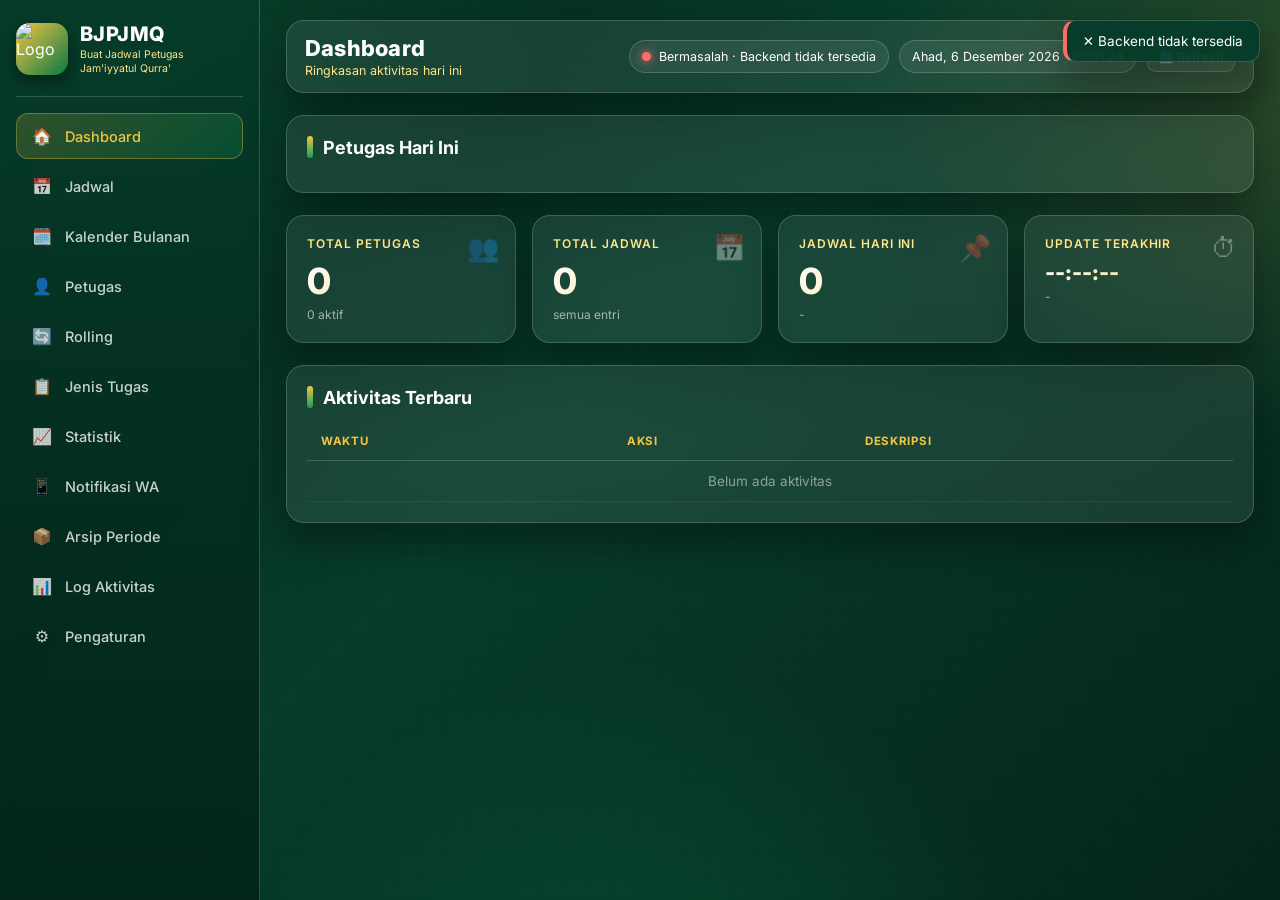
==== commit 47ed365d: "## 3 Fitur BJPJMQ Iterasi 4 Selesai - **Upload Logo Kustom (Profil Web App)**: File input di Pengatu" ====
--- a/frontend/public/preview.html
+++ b/frontend/public/preview.html
@@ -302,6 +302,77 @@
 .pdf-sign .col strong{border-top:1px solid #063B2A;padding-top:4px;display:inline-block;min-width:150px;font-size:12px;color:#000}
 .pdf-sign .col em{display:block;color:#666;font-size:10.5px;margin-top:2px;font-style:normal}
 .pdf-footer{margin-top:20px;padding-top:8px;border-top:1px solid #ddd;text-align:center;font-size:10px;color:#666}
+
+/* ===== Today Slots (Dashboard) ===== */
+.today-slots{display:grid;grid-template-columns:repeat(5,1fr);gap:12px}
+@media(max-width:1100px){.today-slots{grid-template-columns:repeat(3,1fr)}}
+@media(max-width:640px){.today-slots{grid-template-columns:1fr 1fr}}
+@media(max-width:420px){.today-slots{grid-template-columns:1fr}}
+.slot-card{
+  position:relative; padding:14px; border-radius:14px;
+  background:rgba(0,0,0,.22); border:1px solid var(--glass-border);
+  display:flex; flex-direction:column; gap:8px; transition:.25s;
+  overflow:hidden;
+}
+.slot-card::before{
+  content:""; position:absolute; inset:0; border-radius:14px; pointer-events:none;
+  background:radial-gradient(120% 120% at 0% 0%, rgba(244,197,66,.0), transparent 55%);
+  transition:.4s;
+}
+.slot-card:hover{transform:translateY(-2px);border-color:rgba(244,197,66,.4)}
+.slot-card .st-head{display:flex;align-items:center;justify-content:space-between;gap:8px}
+.slot-card .st-time{font-size:16px;font-weight:800;letter-spacing:.04em;color:var(--gold);text-transform:uppercase}
+.slot-card .st-clock{font-size:11px;color:rgba(255,255,255,.6);font-variant-numeric:tabular-nums}
+.slot-card .st-list{display:flex;flex-direction:column;gap:4px;font-size:12.5px}
+.slot-card .st-list div{display:flex;justify-content:space-between;gap:6px;padding:5px 8px;border-radius:8px;background:rgba(255,255,255,.04)}
+.slot-card .st-list div.hl{background:linear-gradient(135deg,rgba(244,197,66,.9),rgba(255,229,138,.9));color:#0a2416;font-weight:700}
+.slot-card .st-list div .role{font-size:10.5px;color:rgba(255,255,255,.55);text-transform:uppercase;letter-spacing:.04em}
+.slot-card .st-list div.hl .role{color:rgba(10,36,22,.7)}
+.slot-card .st-empty{color:rgba(255,255,255,.4);font-style:italic;font-size:12px}
+.slot-card .st-status{font-size:10.5px;padding:2px 8px;border-radius:999px;background:rgba(255,255,255,.08);color:rgba(255,255,255,.7);letter-spacing:.04em;text-transform:uppercase;font-weight:700}
+.slot-card.done{opacity:.55}
+.slot-card.done .st-status{background:rgba(255,255,255,.06)}
+.slot-card.current{border-color:var(--bright-green);background:linear-gradient(135deg,rgba(19,160,91,.22),rgba(0,0,0,.2))}
+.slot-card.current .st-status{background:rgba(19,160,91,.4);color:#c8f0d9}
+
+/* Alert glow when approaching prayer time */
+.slot-card.soon{
+  border-color:var(--gold);
+  background:linear-gradient(135deg,rgba(244,197,66,.14),rgba(0,0,0,.2));
+  animation:soonGlow 1.6s ease-in-out infinite;
+}
+.slot-card.soon::before{
+  background:radial-gradient(90% 90% at 50% 50%, rgba(244,197,66,.28), transparent 65%);
+}
+.slot-card.soon .st-status{background:var(--gold);color:#0a2416}
+@keyframes soonGlow{
+  0%,100%{box-shadow:0 0 0 0 rgba(244,197,66,.0), 0 8px 22px rgba(0,0,0,.35)}
+  50%{box-shadow:0 0 0 4px rgba(244,197,66,.25), 0 0 30px rgba(244,197,66,.45), 0 8px 22px rgba(0,0,0,.35)}
+}
+.slot-card.imminent{
+  animation:imminentGlow 1s ease-in-out infinite;
+  border-color:#FFE58A;
+}
+.slot-card.imminent::before{
+  background:radial-gradient(80% 80% at 50% 50%, rgba(255,229,138,.45), transparent 60%);
+}
+.slot-card.imminent .st-status{background:linear-gradient(135deg,#FFE58A,#F4C542);color:#0a2416}
+@keyframes imminentGlow{
+  0%,100%{box-shadow:0 0 0 0 rgba(255,229,138,.4), 0 8px 22px rgba(0,0,0,.35); transform:scale(1)}
+  50%{box-shadow:0 0 0 6px rgba(255,229,138,.15), 0 0 40px rgba(255,229,138,.7), 0 8px 22px rgba(0,0,0,.35); transform:scale(1.015)}
+}
+.countdown{font-size:11px;font-weight:700;color:var(--gold);font-variant-numeric:tabular-nums}
+.soon .countdown{color:#0a2416}
+.imminent .countdown{color:#0a2416}
+
+/* Logo uploader */
+.logo-uploader{display:flex;align-items:center;gap:16px;padding:14px;border-radius:12px;background:rgba(0,0,0,.15);border:1px solid var(--glass-border);margin-bottom:14px}
+.logo-uploader .prev{width:74px;height:74px;border-radius:14px;object-fit:cover;background:#063B2A;box-shadow:0 4px 12px rgba(0,0,0,.4);flex-shrink:0}
+.logo-uploader .info{flex:1;min-width:0}
+.logo-uploader .info h4{font-size:14px;font-weight:700;color:var(--gold);margin-bottom:2px}
+.logo-uploader .info p{font-size:12px;color:rgba(255,255,255,.65);line-height:1.4}
+.logo-uploader .actions{display:flex;gap:8px;flex-wrap:wrap}
+.logo-uploader input[type=file]{display:none}
 </style>
 </head>
 <body>
@@ -351,6 +422,14 @@
 
     <!-- =========== DASHBOARD =========== -->
     <div class="page active" id="page-dashboard">
+      <div class="card" style="margin-bottom:22px">
+        <div class="section-head">
+          <h2>Petugas Hari Ini <span id="todayHariBadge" style="font-size:13px;color:var(--light-yellow);font-weight:600;margin-left:8px"></span></h2>
+          <div class="toolbar"><span id="todayDate" style="font-size:12.5px;color:rgba(255,255,255,.7)"></span></div>
+        </div>
+        <div id="todaySlots" class="today-slots"></div>
+      </div>
+
       <div class="stats">
         <div class="card stat"><span class="ico">👥</span><h3>Total Petugas</h3><div class="num" id="stTotalPetugas">0</div><div class="foot"><span id="stPetugasAktif">0</span> aktif</div></div>
         <div class="card stat"><span class="ico">📅</span><h3>Total Jadwal</h3><div class="num" id="stTotalJadwal">0</div><div class="foot">semua entri</div></div>
@@ -590,13 +669,42 @@
     <!-- =========== SETTINGS =========== -->
     <div class="page" id="page-settings">
       <div class="card">
-        <div class="section-head"><h2>Pengaturan Aplikasi</h2></div>
+        <div class="section-head"><h2>Profil Web App</h2></div>
+        <div class="logo-uploader">
+          <img id="logoPreview" class="prev" src="" alt="Logo"/>
+          <div class="info">
+            <h4>Logo Aplikasi</h4>
+            <p>Unggah gambar (PNG/JPG/WebP, maks ~300 KB). Logo akan tampil di sidebar dan lembar cetak PDF.</p>
+          </div>
+          <div class="actions">
+            <input type="file" id="logoFile" accept="image/png,image/jpeg,image/webp"/>
+            <button class="btn btn-primary btn-sm" id="btnUploadLogo" data-testid="upload-logo-btn">📤 Ganti Logo</button>
+            <button class="btn btn-ghost btn-sm" id="btnResetLogo">↺ Default</button>
+          </div>
+        </div>
         <div class="form-grid">
           <div><label>Nama Aplikasi</label><input id="sAppName"/></div>
           <div><label>Subjudul</label><input id="sSubtitle"/></div>
           <div><label>Periode</label><input id="sPeriode" placeholder="Contoh: 2026 / Agustus 2026"/></div>
           <div><label>Auto Refresh (detik)</label><input id="sRefresh" type="number" min="5"/></div>
-          <div class="full" style="border-top:1px solid var(--glass-border);padding-top:16px;margin-top:8px"><label style="font-size:14px;color:var(--gold)">Tanda Tangan PDF (opsional)</label></div>
+        </div>
+      </div>
+
+      <div class="card" style="margin-top:14px">
+        <div class="section-head"><h2>Waktu Sholat (untuk Notifikasi Cahaya Dashboard)</h2></div>
+        <p style="color:rgba(255,255,255,.7);font-size:13px;margin-bottom:12px">Kartu jadwal di dashboard akan menyala kuning saat kurang dari 30 menit menuju waktu sholat, dan berkedip terang saat kurang dari 10 menit.</p>
+        <div class="form-grid">
+          <div><label>Subuh</label><input id="sTimeSubuh" type="time"/></div>
+          <div><label>Dhuhur</label><input id="sTimeDhuhur" type="time"/></div>
+          <div><label>Ashar</label><input id="sTimeAshar" type="time"/></div>
+          <div><label>Maghrib</label><input id="sTimeMaghrib" type="time"/></div>
+          <div><label>Isya'</label><input id="sTimeIsya" type="time"/></div>
+        </div>
+      </div>
+
+      <div class="card" style="margin-top:14px">
+        <div class="section-head"><h2>Tanda Tangan PDF (Opsional)</h2></div>
+        <div class="form-grid">
           <div><label>Nama Pengurus 1</label><input id="sSign1Name" placeholder="Ketua Jam'iyyatul Qurra'"/></div>
           <div><label>Jabatan 1</label><input id="sSign1Role" placeholder="Ketua"/></div>
           <div><label>Nama Pengurus 2</label><input id="sSign2Name" placeholder="Sekretaris"/></div>
@@ -604,8 +712,9 @@
           <div><label>Nama Pengurus 3</label><input id="sSign3Name" placeholder="Mengetahui, Pembina"/></div>
           <div><label>Jabatan 3</label><input id="sSign3Role" placeholder="Pembina"/></div>
         </div>
-        <div style="margin-top:16px"><button class="btn btn-primary" id="btnSaveSettings" data-testid="save-settings-btn">💾 Simpan Pengaturan</button></div>
-      </div>
+      </div>
+
+      <div style="margin-top:16px"><button class="btn btn-primary" id="btnSaveSettings" data-testid="save-settings-btn">💾 Simpan Pengaturan</button></div>
     </div>
 
   </div>
@@ -707,8 +816,11 @@
    Dual-mode: Google Apps Script (google.script.run) atau Browser Preview (window.MOCK_BACKEND).
 ================================================================ */
 
-const LOGO_URL = 'https://customer-assets-m6fa6gv7.emergentagent.net/job_96176cd3-0d64-41f4-9676-9fc274d21ea6/artifacts/9cblh30j_image.webp';
+const DEFAULT_LOGO_URL = 'https://customer-assets-m6fa6gv7.emergentagent.net/job_96176cd3-0d64-41f4-9676-9fc274d21ea6/artifacts/9cblh30j_image.webp';
+let LOGO_URL = DEFAULT_LOGO_URL;
 document.getElementById('brandLogo').src = LOGO_URL;
+
+const DEFAULT_PRAYER_TIMES = { Subuh:'04:30', Dhuhur:'12:00', Ashar:'15:15', Maghrib:'18:00', "Isya'":'19:15' };
 
 const STATE = {
   petugas: [], jadwal: [], jenisTugas: [], pengaturan: [], log: [],
@@ -818,7 +930,9 @@
 
 /* ---------- Render All ---------- */
 function renderAll(){
+  applyLogoFromSetting();
   renderStats();
+  renderTodaySlots();
   renderRecentLog();
   fillWaktuDropdowns();
   fillHariDropdowns();
@@ -834,6 +948,84 @@
   el('stUpdate').textContent = pad(now.getHours())+':'+pad(now.getMinutes())+':'+pad(now.getSeconds());
   el('stUpdateDate').textContent = 'baru saja';
 }
+
+function applyLogoFromSetting(){
+  const custom = getSetting('APP_LOGO','');
+  LOGO_URL = custom || DEFAULT_LOGO_URL;
+  el('brandLogo').src = LOGO_URL;
+  const lp = el('logoPreview'); if(lp) lp.src = LOGO_URL;
+  // Also update app name
+  const nm = getSetting('APP_NAME','BJPJMQ');
+  const sub = getSetting('APP_SUBTITLE',"Buat Jadwal Petugas Jam'iyyatul Qurra'");
+  const b = document.querySelector('.brand-txt h1'); if(b) b.textContent = nm;
+  const s = document.querySelector('.brand-txt small'); if(s) s.innerHTML = escapeHtml(sub).replace(' ','<br/>');
+}
+
+function getPrayerTimes(){
+  return {
+    Subuh: getSetting('TIME_SUBUH', DEFAULT_PRAYER_TIMES.Subuh),
+    Dhuhur: getSetting('TIME_DHUHUR', DEFAULT_PRAYER_TIMES.Dhuhur),
+    Ashar: getSetting('TIME_ASHAR', DEFAULT_PRAYER_TIMES.Ashar),
+    Maghrib: getSetting('TIME_MAGHRIB', DEFAULT_PRAYER_TIMES.Maghrib),
+    "Isya'": getSetting('TIME_ISYA', DEFAULT_PRAYER_TIMES["Isya'"])
+  };
+}
+
+function parseHM(s){ if(!s) return null; const p=String(s).split(':'); return { h:parseInt(p[0],10)||0, m:parseInt(p[1],10)||0 }; }
+
+function renderTodaySlots(){
+  const now = new Date();
+  const dowNames = ['Ahad','Senin','Selasa','Rabu','Kamis',"Jum'at",'Sabtu'];
+  const bulan = ['Januari','Februari','Maret','April','Mei','Juni','Juli','Agustus','September','Oktober','November','Desember'];
+  const hariNama = dowNames[now.getDay()];
+  el('todayHariBadge').textContent = '· '+hariNama;
+  el('todayDate').textContent = now.getDate()+' '+bulan[now.getMonth()]+' '+now.getFullYear();
+
+  const jenisSorted = (STATE.jenisTugas||[]).filter(function(j){return j.STATUS==='Aktif'}).sort(function(a,b){return (a.URUTAN||0)-(b.URUTAN||0)});
+  const times = getPrayerTimes();
+  const wrap = el('todaySlots');
+  wrap.innerHTML = STATE.waktuList.map(function(w){
+    const t = parseHM(times[w]);
+    const items = (STATE.jadwal||[]).filter(function(j){ return j.HARI===hariNama && j.WAKTU===w && j.STATUS==='Aktif'; });
+    // sort by jenis order
+    items.sort(function(a,b){
+      return jenisSorted.findIndex(function(x){return x.NAMA_TUGAS===a.JENIS_TUGAS})
+           - jenisSorted.findIndex(function(x){return x.NAMA_TUGAS===b.JENIS_TUGAS});
+    });
+    const listHtml = items.length
+      ? items.map(function(j){
+          const hl = String(j.HIGHLIGHT).toUpperCase()==='TRUE';
+          return '<div class="'+(hl?'hl':'')+'"><span class="role">'+escapeHtml(j.JENIS_TUGAS)+'</span> <span>'+escapeHtml(j.PETUGAS_NAMA||'-')+(hl?' ★':'')+'</span></div>';
+        }).join('')
+      : '<div class="st-empty">— tidak ada jadwal —</div>';
+    return '<div class="slot-card" data-waktu="'+escapeHtml(w)+'" data-hh="'+(t?t.h:'')+'" data-mm="'+(t?t.m:'')+'">'+
+      '<div class="st-head"><div class="st-time">'+w+'</div><div class="st-status">-</div></div>'+
+      '<div class="st-clock">🕌 '+(t? pad(t.h)+':'+pad(t.m) :'—')+' <span class="countdown" data-cd></span></div>'+
+      '<div class="st-list">'+listHtml+'</div>'+
+    '</div>';
+  }).join('');
+  updateSlotStatus();
+}
+
+function updateSlotStatus(){
+  const now = new Date();
+  const nowMin = now.getHours()*60 + now.getMinutes();
+  document.querySelectorAll('#todaySlots .slot-card').forEach(function(card){
+    const hh = parseInt(card.dataset.hh,10), mm = parseInt(card.dataset.mm,10);
+    const st = card.querySelector('.st-status');
+    const cd = card.querySelector('[data-cd]');
+    card.classList.remove('soon','imminent','current','done');
+    if(isNaN(hh) || isNaN(mm)){ if(st) st.textContent='—'; if(cd) cd.textContent=''; return; }
+    const targetMin = hh*60 + mm;
+    const diff = targetMin - nowMin;
+    if(diff <= -60){ card.classList.add('done'); if(st) st.textContent='Selesai'; if(cd) cd.textContent=''; }
+    else if(diff <= 0 && diff > -60){ card.classList.add('current'); if(st) st.textContent='Sekarang'; if(cd) cd.textContent='+'+Math.abs(diff)+' menit'; }
+    else if(diff <= 10){ card.classList.add('imminent'); if(st) st.textContent='⚡ Segera!'; if(cd) cd.textContent='dalam '+diff+' menit'; }
+    else if(diff <= 30){ card.classList.add('soon'); if(st) st.textContent='Mendekati'; if(cd) cd.textContent='dalam '+diff+' menit'; }
+    else { if(st) st.textContent='Akan datang'; if(cd) cd.textContent='dalam '+Math.floor(diff/60)+'j '+(diff%60)+'m'; }
+  });
+}
+setInterval(updateSlotStatus, 30000);
 
 function renderStats(){
   const s = STATE.statistik || {};
@@ -1151,16 +1343,71 @@
   el('sSign2Role').value = getSetting('SIGN2_ROLE','Sekretaris');
   el('sSign3Name').value = getSetting('SIGN3_NAME','');
   el('sSign3Role').value = getSetting('SIGN3_ROLE','Mengetahui');
-}
+  el('sTimeSubuh').value = getSetting('TIME_SUBUH', DEFAULT_PRAYER_TIMES.Subuh);
+  el('sTimeDhuhur').value = getSetting('TIME_DHUHUR', DEFAULT_PRAYER_TIMES.Dhuhur);
+  el('sTimeAshar').value = getSetting('TIME_ASHAR', DEFAULT_PRAYER_TIMES.Ashar);
+  el('sTimeMaghrib').value = getSetting('TIME_MAGHRIB', DEFAULT_PRAYER_TIMES.Maghrib);
+  el('sTimeIsya').value = getSetting('TIME_ISYA', DEFAULT_PRAYER_TIMES["Isya'"]);
+  el('logoPreview').src = LOGO_URL;
+}
+
+let PENDING_LOGO = null;
+el('btnUploadLogo').onclick = function(){ el('logoFile').click(); };
+el('logoFile').addEventListener('change', function(e){
+  const f = e.target.files && e.target.files[0]; if(!f) return;
+  // Read then resize to max 200x200 JPEG to keep base64 under 30KB (Google Sheets cell limit ~50K chars)
+  const reader = new FileReader();
+  reader.onload = function(ev){
+    const img = new Image();
+    img.onload = function(){
+      const MAX = 200;
+      const scale = Math.min(1, MAX/Math.max(img.width, img.height));
+      const w = Math.round(img.width*scale), h = Math.round(img.height*scale);
+      const canvas = document.createElement('canvas'); canvas.width=w; canvas.height=h;
+      const ctx = canvas.getContext('2d');
+      ctx.fillStyle = '#063B2A'; ctx.fillRect(0,0,w,h);
+      ctx.drawImage(img, 0, 0, w, h);
+      // Try progressive quality until <30KB
+      let quality = 0.85, dataUrl = '';
+      for(let i=0;i<6;i++){
+        dataUrl = canvas.toDataURL('image/jpeg', quality);
+        if(dataUrl.length < 30000) break;
+        quality -= 0.12;
+      }
+      if(dataUrl.length > 45000){ toast('Gambar terlalu besar. Coba yang lebih kecil.','err'); return; }
+      PENDING_LOGO = dataUrl;
+      el('logoPreview').src = PENDING_LOGO;
+      toast('Logo diproses ('+Math.round(dataUrl.length/1024)+' KB). Klik Simpan untuk menerapkan.');
+    };
+    img.onerror = function(){ toast('Gambar tidak valid','err'); };
+    img.src = ev.target.result;
+  };
+  reader.readAsDataURL(f);
+});
+el('btnResetLogo').onclick = function(){
+  PENDING_LOGO = '__RESET__';
+  el('logoPreview').src = DEFAULT_LOGO_URL;
+  toast('Logo akan dikembalikan ke default setelah disimpan');
+};
+
 el('btnSaveSettings').onclick = async function(){
-  const payload = { APP_NAME:el('sAppName').value, APP_SUBTITLE:el('sSubtitle').value, PERIODE:el('sPeriode').value, AUTO_REFRESH:el('sRefresh').value,
+  const payload = {
+    APP_NAME:el('sAppName').value, APP_SUBTITLE:el('sSubtitle').value,
+    PERIODE:el('sPeriode').value, AUTO_REFRESH:el('sRefresh').value,
     SIGN1_NAME:el('sSign1Name').value, SIGN1_ROLE:el('sSign1Role').value,
     SIGN2_NAME:el('sSign2Name').value, SIGN2_ROLE:el('sSign2Role').value,
-    SIGN3_NAME:el('sSign3Name').value, SIGN3_ROLE:el('sSign3Role').value };
+    SIGN3_NAME:el('sSign3Name').value, SIGN3_ROLE:el('sSign3Role').value,
+    TIME_SUBUH:el('sTimeSubuh').value, TIME_DHUHUR:el('sTimeDhuhur').value,
+    TIME_ASHAR:el('sTimeAshar').value, TIME_MAGHRIB:el('sTimeMaghrib').value,
+    TIME_ISYA:el('sTimeIsya').value
+  };
+  if(PENDING_LOGO === '__RESET__'){ payload.APP_LOGO = ''; }
+  else if(PENDING_LOGO){ payload.APP_LOGO = PENDING_LOGO; }
   el('btnSaveSettings').textContent='Menyimpan...'; el('btnSaveSettings').disabled=true;
   const r = await call('updatePengaturan', payload);
   el('btnSaveSettings').textContent='💾 Simpan Pengaturan'; el('btnSaveSettings').disabled=false;
-  if(r && r.success){ toast(r.message); await loadAll(true); } else { toast((r && r.message)||'Gagal','err'); }
+  if(r && r.success){ toast(r.message); PENDING_LOGO = null; await loadAll(true); }
+  else { toast((r && r.message)||'Gagal','err'); }
 };
 
 /* ---------- Confirm helper ---------- */
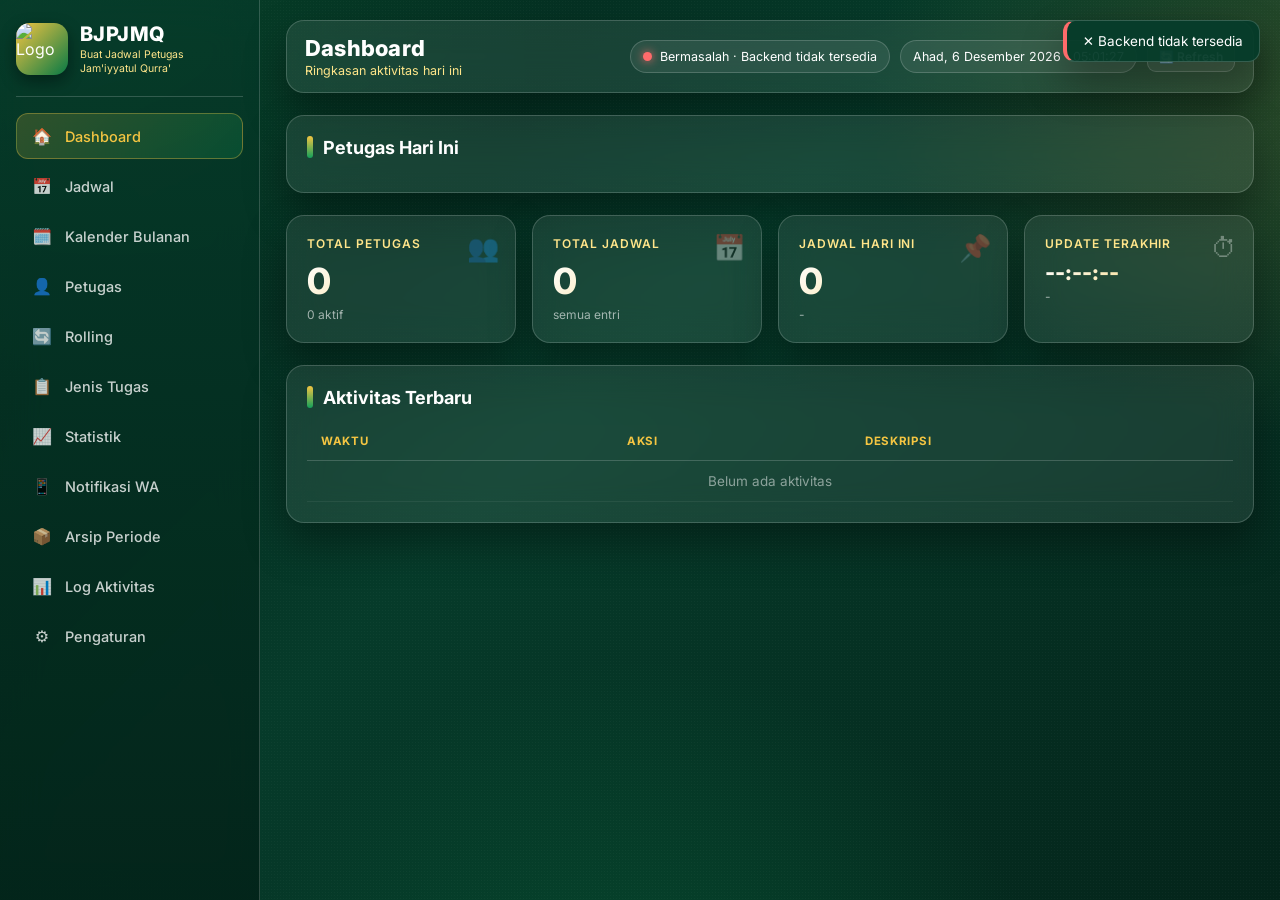
==== commit d53700ea: "Sekarang tampilannya jauh lebih rapi: **Perubahan yang dilakukan:** - ✅ **Kolom label & nama sejajar" ====
--- a/frontend/public/preview.html
+++ b/frontend/public/preview.html
@@ -309,9 +309,9 @@
 @media(max-width:640px){.today-slots{grid-template-columns:1fr 1fr}}
 @media(max-width:420px){.today-slots{grid-template-columns:1fr}}
 .slot-card{
-  position:relative; padding:14px; border-radius:14px;
+  position:relative; padding:16px 16px 14px 16px; border-radius:14px;
   background:rgba(0,0,0,.22); border:1px solid var(--glass-border);
-  display:flex; flex-direction:column; gap:8px; transition:.25s;
+  display:flex; flex-direction:column; gap:10px; transition:.25s;
   overflow:hidden;
 }
 .slot-card::before{
@@ -321,15 +321,34 @@
 }
 .slot-card:hover{transform:translateY(-2px);border-color:rgba(244,197,66,.4)}
 .slot-card .st-head{display:flex;align-items:center;justify-content:space-between;gap:8px}
-.slot-card .st-time{font-size:16px;font-weight:800;letter-spacing:.04em;color:var(--gold);text-transform:uppercase}
-.slot-card .st-clock{font-size:11px;color:rgba(255,255,255,.6);font-variant-numeric:tabular-nums}
-.slot-card .st-list{display:flex;flex-direction:column;gap:4px;font-size:12.5px}
-.slot-card .st-list div{display:flex;justify-content:space-between;gap:6px;padding:5px 8px;border-radius:8px;background:rgba(255,255,255,.04)}
-.slot-card .st-list div.hl{background:linear-gradient(135deg,rgba(244,197,66,.9),rgba(255,229,138,.9));color:#0a2416;font-weight:700}
-.slot-card .st-list div .role{font-size:10.5px;color:rgba(255,255,255,.55);text-transform:uppercase;letter-spacing:.04em}
-.slot-card .st-list div.hl .role{color:rgba(10,36,22,.7)}
-.slot-card .st-empty{color:rgba(255,255,255,.4);font-style:italic;font-size:12px}
-.slot-card .st-status{font-size:10.5px;padding:2px 8px;border-radius:999px;background:rgba(255,255,255,.08);color:rgba(255,255,255,.7);letter-spacing:.04em;text-transform:uppercase;font-weight:700}
+.slot-card .st-time{font-size:15px;font-weight:800;letter-spacing:.06em;color:var(--gold);text-transform:uppercase;line-height:1}
+.slot-card .st-clock{font-size:11.5px;color:rgba(255,255,255,.65);font-variant-numeric:tabular-nums;display:flex;align-items:center;gap:6px;padding-bottom:8px;border-bottom:1px dashed rgba(255,255,255,.1)}
+.slot-card .st-list{display:flex;flex-direction:column;gap:2px;font-size:12.5px}
+.slot-card .st-list .row{
+  display:grid;grid-template-columns:88px 1fr;align-items:center;
+  padding:7px 10px;border-radius:8px;background:rgba(255,255,255,.03);
+  transition:.2s;gap:8px;
+}
+.slot-card .st-list .row:hover{background:rgba(255,255,255,.06)}
+.slot-card .st-list .row.hl{background:linear-gradient(135deg,rgba(244,197,66,.92),rgba(255,229,138,.92));color:#0a2416;font-weight:600}
+.slot-card .st-list .row .role{
+  font-size:10px;color:rgba(255,255,255,.55);text-transform:uppercase;
+  letter-spacing:.08em;font-weight:700;line-height:1;
+}
+.slot-card .st-list .row .name{
+  font-size:13px;font-weight:600;line-height:1.25;color:#fff;
+  white-space:nowrap;overflow:hidden;text-overflow:ellipsis;
+}
+.slot-card .st-list .row.hl .role{color:rgba(10,36,22,.65)}
+.slot-card .st-list .row.hl .name{color:#0a2416}
+.slot-card .st-list .row.hl .star{margin-left:4px;color:#0a2416}
+.slot-card .st-empty{color:rgba(255,255,255,.4);font-style:italic;font-size:12px;text-align:center;padding:14px 0}
+.slot-card .st-status{
+  font-size:10px;padding:3px 9px;border-radius:999px;
+  background:rgba(255,255,255,.08);color:rgba(255,255,255,.7);
+  letter-spacing:.06em;text-transform:uppercase;font-weight:700;
+  white-space:nowrap;flex-shrink:0;
+}
 .slot-card.done{opacity:.55}
 .slot-card.done .st-status{background:rgba(255,255,255,.06)}
 .slot-card.current{border-color:var(--bright-green);background:linear-gradient(135deg,rgba(19,160,91,.22),rgba(0,0,0,.2))}
@@ -995,12 +1014,15 @@
     const listHtml = items.length
       ? items.map(function(j){
           const hl = String(j.HIGHLIGHT).toUpperCase()==='TRUE';
-          return '<div class="'+(hl?'hl':'')+'"><span class="role">'+escapeHtml(j.JENIS_TUGAS)+'</span> <span>'+escapeHtml(j.PETUGAS_NAMA||'-')+(hl?' ★':'')+'</span></div>';
+          return '<div class="row'+(hl?' hl':'')+'">'+
+            '<span class="role">'+escapeHtml(j.JENIS_TUGAS)+'</span>'+
+            '<span class="name" title="'+escapeHtml(j.PETUGAS_NAMA||'-')+'">'+escapeHtml(j.PETUGAS_NAMA||'-')+(hl?'<span class="star">★</span>':'')+'</span>'+
+          '</div>';
         }).join('')
       : '<div class="st-empty">— tidak ada jadwal —</div>';
     return '<div class="slot-card" data-waktu="'+escapeHtml(w)+'" data-hh="'+(t?t.h:'')+'" data-mm="'+(t?t.m:'')+'">'+
       '<div class="st-head"><div class="st-time">'+w+'</div><div class="st-status">-</div></div>'+
-      '<div class="st-clock">🕌 '+(t? pad(t.h)+':'+pad(t.m) :'—')+' <span class="countdown" data-cd></span></div>'+
+      '<div class="st-clock"><span>🕌</span><strong style="color:#fff;font-weight:700">'+(t? pad(t.h)+':'+pad(t.m) :'—')+'</strong> <span class="countdown" data-cd></span></div>'+
       '<div class="st-list">'+listHtml+'</div>'+
     '</div>';
   }).join('');
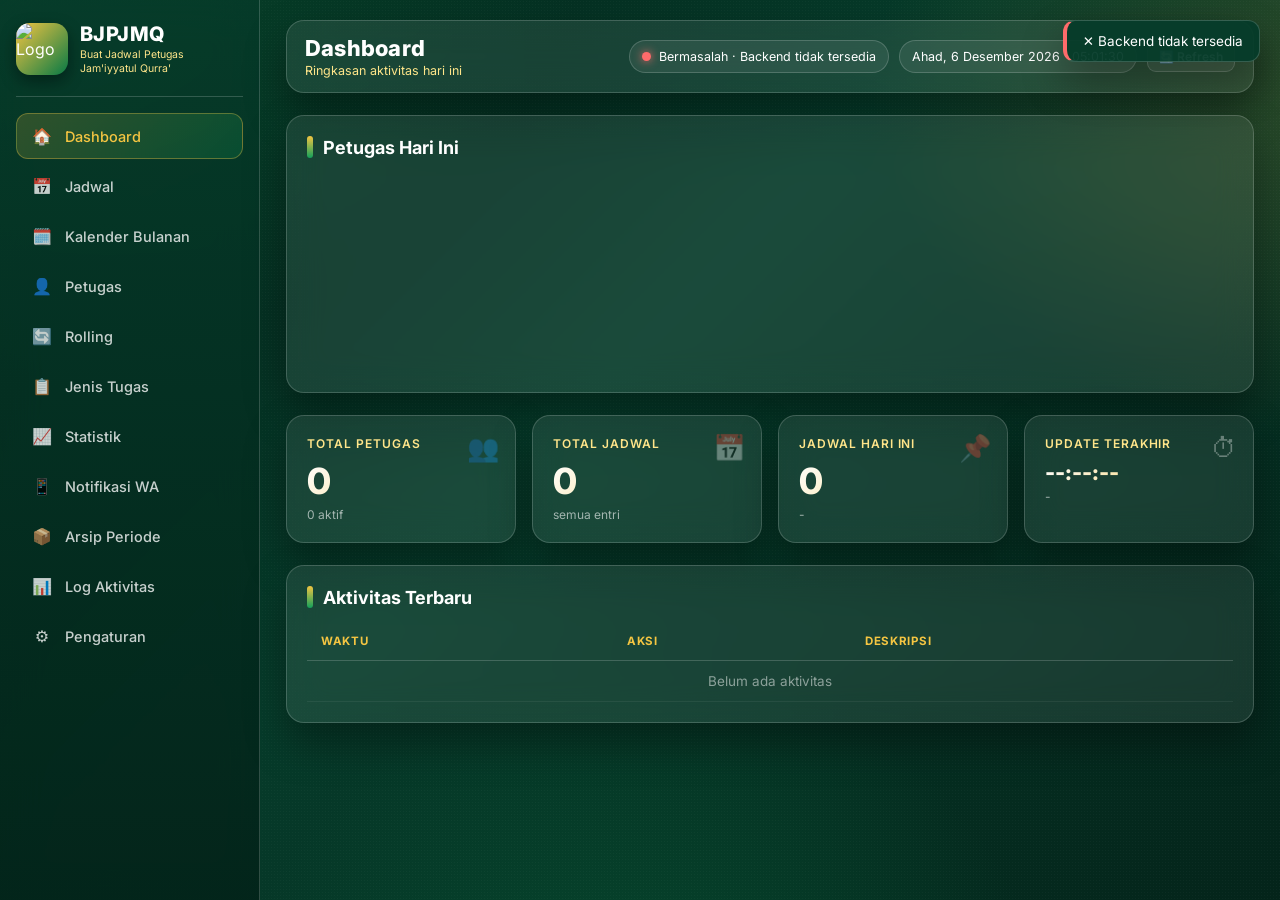
==== commit e52daa37: "Carousel berjalan sempurna: - ✅ **Kartu tunggal terpusat** di dashboard, judul waktu besar (SUBUH/DH" ====
--- a/frontend/public/preview.html
+++ b/frontend/public/preview.html
@@ -303,86 +303,85 @@
 .pdf-sign .col em{display:block;color:#666;font-size:10.5px;margin-top:2px;font-style:normal}
 .pdf-footer{margin-top:20px;padding-top:8px;border-top:1px solid #ddd;text-align:center;font-size:10px;color:#666}
 
-/* ===== Today Slots (Dashboard) ===== */
-.today-slots{display:grid;grid-template-columns:repeat(5,1fr);gap:12px}
-@media(max-width:1100px){.today-slots{grid-template-columns:repeat(3,1fr)}}
-@media(max-width:640px){.today-slots{grid-template-columns:1fr 1fr}}
-@media(max-width:420px){.today-slots{grid-template-columns:1fr}}
-.slot-card{
-  position:relative; padding:16px 16px 14px 16px; border-radius:14px;
-  background:rgba(0,0,0,.22); border:1px solid var(--glass-border);
-  display:flex; flex-direction:column; gap:10px; transition:.25s;
-  overflow:hidden;
-}
-.slot-card::before{
-  content:""; position:absolute; inset:0; border-radius:14px; pointer-events:none;
-  background:radial-gradient(120% 120% at 0% 0%, rgba(244,197,66,.0), transparent 55%);
-  transition:.4s;
-}
-.slot-card:hover{transform:translateY(-2px);border-color:rgba(244,197,66,.4)}
-.slot-card .st-head{display:flex;align-items:center;justify-content:space-between;gap:8px}
-.slot-card .st-time{font-size:15px;font-weight:800;letter-spacing:.06em;color:var(--gold);text-transform:uppercase;line-height:1}
-.slot-card .st-clock{font-size:11.5px;color:rgba(255,255,255,.65);font-variant-numeric:tabular-nums;display:flex;align-items:center;gap:6px;padding-bottom:8px;border-bottom:1px dashed rgba(255,255,255,.1)}
-.slot-card .st-list{display:flex;flex-direction:column;gap:2px;font-size:12.5px}
-.slot-card .st-list .row{
-  display:grid;grid-template-columns:88px 1fr;align-items:center;
-  padding:7px 10px;border-radius:8px;background:rgba(255,255,255,.03);
-  transition:.2s;gap:8px;
-}
-.slot-card .st-list .row:hover{background:rgba(255,255,255,.06)}
-.slot-card .st-list .row.hl{background:linear-gradient(135deg,rgba(244,197,66,.92),rgba(255,229,138,.92));color:#0a2416;font-weight:600}
-.slot-card .st-list .row .role{
-  font-size:10px;color:rgba(255,255,255,.55);text-transform:uppercase;
-  letter-spacing:.08em;font-weight:700;line-height:1;
-}
-.slot-card .st-list .row .name{
-  font-size:13px;font-weight:600;line-height:1.25;color:#fff;
-  white-space:nowrap;overflow:hidden;text-overflow:ellipsis;
-}
-.slot-card .st-list .row.hl .role{color:rgba(10,36,22,.65)}
-.slot-card .st-list .row.hl .name{color:#0a2416}
-.slot-card .st-list .row.hl .star{margin-left:4px;color:#0a2416}
-.slot-card .st-empty{color:rgba(255,255,255,.4);font-style:italic;font-size:12px;text-align:center;padding:14px 0}
-.slot-card .st-status{
-  font-size:10px;padding:3px 9px;border-radius:999px;
-  background:rgba(255,255,255,.08);color:rgba(255,255,255,.7);
-  letter-spacing:.06em;text-transform:uppercase;font-weight:700;
-  white-space:nowrap;flex-shrink:0;
-}
-.slot-card.done{opacity:.55}
-.slot-card.done .st-status{background:rgba(255,255,255,.06)}
-.slot-card.current{border-color:var(--bright-green);background:linear-gradient(135deg,rgba(19,160,91,.22),rgba(0,0,0,.2))}
-.slot-card.current .st-status{background:rgba(19,160,91,.4);color:#c8f0d9}
-
-/* Alert glow when approaching prayer time */
-.slot-card.soon{
+/* ===== Today Slots (Dashboard) - Single Rotating Card ===== */
+.today-slots{position:relative;min-height:200px}
+.today-carousel{
+  position:relative; max-width:720px; margin:0 auto;
+  border-radius:18px; padding:22px 26px;
+  background:linear-gradient(135deg,rgba(19,160,91,.15),rgba(0,0,0,.25));
+  border:1px solid var(--glass-border);
+  box-shadow:0 12px 30px rgba(0,0,0,.35);
+  overflow:hidden; transition:.3s;
+}
+.today-carousel::before{
+  content:""; position:absolute; inset:0; pointer-events:none; border-radius:18px;
+  background:radial-gradient(120% 100% at 0% 0%, rgba(244,197,66,0), transparent 55%);
+  transition:.5s;
+}
+.today-slide{
+  display:flex; flex-direction:column; gap:14px;
+  animation:slideIn .5s ease;
+}
+.today-slide.out{animation:slideOut .35s ease forwards}
+@keyframes slideIn{
+  from{opacity:0;transform:translateY(14px)}
+  to{opacity:1;transform:none}
+}
+@keyframes slideOut{
+  from{opacity:1;transform:none}
+  to{opacity:0;transform:translateY(-14px)}
+}
+.today-slide .st-head{display:flex;align-items:center;justify-content:space-between;gap:12px;flex-wrap:wrap}
+.today-slide .st-time{font-size:26px;font-weight:800;letter-spacing:.08em;color:var(--gold);text-transform:uppercase;line-height:1}
+.today-slide .st-clock{font-size:13px;color:rgba(255,255,255,.7);font-variant-numeric:tabular-nums;display:flex;align-items:center;gap:8px;padding:6px 0 12px 0;border-bottom:1px dashed rgba(255,255,255,.14)}
+.today-slide .st-clock strong{color:#fff;font-weight:700;font-size:15px}
+.today-slide .st-status{font-size:11px;padding:5px 12px;border-radius:999px;background:rgba(255,255,255,.08);color:rgba(255,255,255,.75);letter-spacing:.06em;text-transform:uppercase;font-weight:700;white-space:nowrap}
+.today-slide .st-list{display:grid;grid-template-columns:1fr 1fr;gap:8px}
+@media(max-width:640px){.today-slide .st-list{grid-template-columns:1fr}.today-slide .st-time{font-size:22px}}
+.today-slide .row{display:grid;grid-template-columns:110px 1fr;align-items:center;padding:10px 14px;border-radius:10px;background:rgba(255,255,255,.04);gap:10px;transition:.2s}
+.today-slide .row:hover{background:rgba(255,255,255,.08)}
+.today-slide .row.hl{background:linear-gradient(135deg,rgba(244,197,66,.92),rgba(255,229,138,.92));color:#0a2416}
+.today-slide .row .role{font-size:10.5px;color:rgba(255,255,255,.6);text-transform:uppercase;letter-spacing:.08em;font-weight:700}
+.today-slide .row.hl .role{color:rgba(10,36,22,.7)}
+.today-slide .row .name{font-size:14px;font-weight:600;color:#fff;line-height:1.3;white-space:nowrap;overflow:hidden;text-overflow:ellipsis}
+.today-slide .row.hl .name{color:#0a2416;font-weight:700}
+.today-slide .st-empty{color:rgba(255,255,255,.5);font-style:italic;font-size:13px;text-align:center;padding:22px 0}
+/* Carousel states */
+.today-carousel.current{border-color:var(--bright-green);background:linear-gradient(135deg,rgba(19,160,91,.3),rgba(0,0,0,.25))}
+.today-carousel.current .st-status{background:rgba(19,160,91,.5);color:#c8f0d9}
+.today-carousel.done{opacity:.6}
+.today-carousel.soon{
   border-color:var(--gold);
-  background:linear-gradient(135deg,rgba(244,197,66,.14),rgba(0,0,0,.2));
   animation:soonGlow 1.6s ease-in-out infinite;
 }
-.slot-card.soon::before{
-  background:radial-gradient(90% 90% at 50% 50%, rgba(244,197,66,.28), transparent 65%);
-}
-.slot-card.soon .st-status{background:var(--gold);color:#0a2416}
-@keyframes soonGlow{
-  0%,100%{box-shadow:0 0 0 0 rgba(244,197,66,.0), 0 8px 22px rgba(0,0,0,.35)}
-  50%{box-shadow:0 0 0 4px rgba(244,197,66,.25), 0 0 30px rgba(244,197,66,.45), 0 8px 22px rgba(0,0,0,.35)}
-}
-.slot-card.imminent{
+.today-carousel.soon .st-status{background:var(--gold);color:#0a2416}
+.today-carousel.imminent{
   animation:imminentGlow 1s ease-in-out infinite;
   border-color:#FFE58A;
 }
-.slot-card.imminent::before{
-  background:radial-gradient(80% 80% at 50% 50%, rgba(255,229,138,.45), transparent 60%);
-}
-.slot-card.imminent .st-status{background:linear-gradient(135deg,#FFE58A,#F4C542);color:#0a2416}
+.today-carousel.imminent .st-status{background:linear-gradient(135deg,#FFE58A,#F4C542);color:#0a2416}
+@keyframes soonGlow{
+  0%,100%{box-shadow:0 0 0 0 rgba(244,197,66,0), 0 12px 30px rgba(0,0,0,.35)}
+  50%{box-shadow:0 0 0 4px rgba(244,197,66,.25), 0 0 40px rgba(244,197,66,.5), 0 12px 30px rgba(0,0,0,.35)}
+}
 @keyframes imminentGlow{
-  0%,100%{box-shadow:0 0 0 0 rgba(255,229,138,.4), 0 8px 22px rgba(0,0,0,.35); transform:scale(1)}
-  50%{box-shadow:0 0 0 6px rgba(255,229,138,.15), 0 0 40px rgba(255,229,138,.7), 0 8px 22px rgba(0,0,0,.35); transform:scale(1.015)}
-}
-.countdown{font-size:11px;font-weight:700;color:var(--gold);font-variant-numeric:tabular-nums}
-.soon .countdown{color:#0a2416}
-.imminent .countdown{color:#0a2416}
+  0%,100%{box-shadow:0 0 0 0 rgba(255,229,138,.4), 0 12px 30px rgba(0,0,0,.35); transform:scale(1)}
+  50%{box-shadow:0 0 0 6px rgba(255,229,138,.15), 0 0 50px rgba(255,229,138,.75), 0 12px 30px rgba(0,0,0,.35); transform:scale(1.01)}
+}
+.countdown{font-size:12px;font-weight:700;color:var(--gold);font-variant-numeric:tabular-nums;margin-left:auto}
+.soon .countdown,.imminent .countdown{color:#0a2416}
+/* Dots */
+.today-dots{display:flex;justify-content:center;gap:8px;margin-top:14px}
+.today-dots button{width:10px;height:10px;border-radius:50%;background:rgba(255,255,255,.18);border:none;cursor:pointer;padding:0;transition:.2s}
+.today-dots button:hover{background:rgba(255,255,255,.35)}
+.today-dots button.active{background:var(--gold);width:26px;border-radius:6px;box-shadow:0 0 12px rgba(244,197,66,.5)}
+/* Arrows */
+.today-arrow{position:absolute;top:50%;transform:translateY(-50%);width:38px;height:38px;border-radius:50%;background:rgba(0,0,0,.4);border:1px solid var(--glass-border);color:#fff;font-size:16px;cursor:pointer;transition:.2s;z-index:2;display:flex;align-items:center;justify-content:center}
+.today-arrow:hover{background:var(--gold);color:#0a2416;transform:translateY(-50%) scale(1.08)}
+.today-arrow.prev{left:-14px}
+.today-arrow.next{right:-14px}
+@media(max-width:820px){.today-arrow.prev{left:8px}.today-arrow.next{right:8px}}
+.pause-indicator{position:absolute;top:14px;right:14px;font-size:10px;color:rgba(255,255,255,.55);letter-spacing:.06em;text-transform:uppercase;font-weight:700}
 
 /* Logo uploader */
 .logo-uploader{display:flex;align-items:center;gap:16px;padding:14px;border-radius:12px;background:rgba(0,0,0,.15);border:1px solid var(--glass-border);margin-bottom:14px}
@@ -992,6 +991,8 @@
 
 function parseHM(s){ if(!s) return null; const p=String(s).split(':'); return { h:parseInt(p[0],10)||0, m:parseInt(p[1],10)||0 }; }
 
+const TODAY_STATE = { idx: 0, timer: null, paused: false };
+
 function renderTodaySlots(){
   const now = new Date();
   const dowNames = ['Ahad','Senin','Selasa','Rabu','Kamis',"Jum'at",'Sabtu'];
@@ -1000,52 +1001,107 @@
   el('todayHariBadge').textContent = '· '+hariNama;
   el('todayDate').textContent = now.getDate()+' '+bulan[now.getMonth()]+' '+now.getFullYear();
 
+  const wrap = el('todaySlots');
+  wrap.innerHTML =
+    '<button class="today-arrow prev" id="todayPrev" data-testid="today-prev" aria-label="Sebelumnya">‹</button>'+
+    '<div class="today-carousel" id="todayCarousel">'+
+      '<div class="pause-indicator" id="todayPauseInd" style="display:none">⏸ dijeda</div>'+
+      '<div class="today-slide" id="todaySlide"></div>'+
+    '</div>'+
+    '<button class="today-arrow next" id="todayNext" data-testid="today-next" aria-label="Berikutnya">›</button>'+
+    '<div class="today-dots" id="todayDots"></div>';
+
+  el('todayPrev').onclick = function(){ gotoSlot(TODAY_STATE.idx - 1); resetTimer(); };
+  el('todayNext').onclick = function(){ gotoSlot(TODAY_STATE.idx + 1); resetTimer(); };
+  const car = el('todayCarousel');
+  car.addEventListener('mouseenter', function(){ TODAY_STATE.paused = true; el('todayPauseInd').style.display=''; });
+  car.addEventListener('mouseleave', function(){ TODAY_STATE.paused = false; el('todayPauseInd').style.display='none'; });
+
+  // dots
+  el('todayDots').innerHTML = STATE.waktuList.map(function(w,i){
+    return '<button data-slot="'+i+'" title="'+escapeHtml(w)+'"></button>';
+  }).join('');
+  el('todayDots').querySelectorAll('button').forEach(function(b){
+    b.onclick = function(){ gotoSlot(parseInt(b.dataset.slot,10)); resetTimer(); };
+  });
+
+  gotoSlot(TODAY_STATE.idx, true);
+  resetTimer();
+}
+
+function gotoSlot(idx, silent){
+  const n = STATE.waktuList.length;
+  const next = ((idx % n) + n) % n;
+  const slide = el('todaySlide'); if(!slide) return;
+
+  const doRender = function(){
+    slide.classList.remove('out');
+    TODAY_STATE.idx = next;
+    slide.innerHTML = buildSlotHtml(STATE.waktuList[next]);
+    // dots
+    document.querySelectorAll('#todayDots button').forEach(function(b,i){ b.classList.toggle('active', i===next); });
+    updateSlotStatus();
+  };
+
+  if(silent){ doRender(); return; }
+  slide.classList.add('out');
+  setTimeout(doRender, 320);
+}
+
+function buildSlotHtml(w){
+  const dowNames = ['Ahad','Senin','Selasa','Rabu','Kamis',"Jum'at",'Sabtu'];
+  const hariNama = dowNames[new Date().getDay()];
   const jenisSorted = (STATE.jenisTugas||[]).filter(function(j){return j.STATUS==='Aktif'}).sort(function(a,b){return (a.URUTAN||0)-(b.URUTAN||0)});
   const times = getPrayerTimes();
-  const wrap = el('todaySlots');
-  wrap.innerHTML = STATE.waktuList.map(function(w){
-    const t = parseHM(times[w]);
-    const items = (STATE.jadwal||[]).filter(function(j){ return j.HARI===hariNama && j.WAKTU===w && j.STATUS==='Aktif'; });
-    // sort by jenis order
-    items.sort(function(a,b){
-      return jenisSorted.findIndex(function(x){return x.NAMA_TUGAS===a.JENIS_TUGAS})
-           - jenisSorted.findIndex(function(x){return x.NAMA_TUGAS===b.JENIS_TUGAS});
-    });
-    const listHtml = items.length
-      ? items.map(function(j){
-          const hl = String(j.HIGHLIGHT).toUpperCase()==='TRUE';
-          return '<div class="row'+(hl?' hl':'')+'">'+
-            '<span class="role">'+escapeHtml(j.JENIS_TUGAS)+'</span>'+
-            '<span class="name" title="'+escapeHtml(j.PETUGAS_NAMA||'-')+'">'+escapeHtml(j.PETUGAS_NAMA||'-')+(hl?'<span class="star">★</span>':'')+'</span>'+
-          '</div>';
-        }).join('')
-      : '<div class="st-empty">— tidak ada jadwal —</div>';
-    return '<div class="slot-card" data-waktu="'+escapeHtml(w)+'" data-hh="'+(t?t.h:'')+'" data-mm="'+(t?t.m:'')+'">'+
-      '<div class="st-head"><div class="st-time">'+w+'</div><div class="st-status">-</div></div>'+
-      '<div class="st-clock"><span>🕌</span><strong style="color:#fff;font-weight:700">'+(t? pad(t.h)+':'+pad(t.m) :'—')+'</strong> <span class="countdown" data-cd></span></div>'+
-      '<div class="st-list">'+listHtml+'</div>'+
-    '</div>';
-  }).join('');
-  updateSlotStatus();
+  const t = parseHM(times[w]);
+  const items = (STATE.jadwal||[]).filter(function(j){ return j.HARI===hariNama && j.WAKTU===w && j.STATUS==='Aktif'; });
+  items.sort(function(a,b){
+    return jenisSorted.findIndex(function(x){return x.NAMA_TUGAS===a.JENIS_TUGAS})
+         - jenisSorted.findIndex(function(x){return x.NAMA_TUGAS===b.JENIS_TUGAS});
+  });
+  const car = el('todayCarousel');
+  if(car){ car.dataset.hh = t?t.h:''; car.dataset.mm = t?t.m:''; car.dataset.waktu = w; }
+  const listHtml = items.length
+    ? items.map(function(j){
+        const hl = String(j.HIGHLIGHT).toUpperCase()==='TRUE';
+        return '<div class="row'+(hl?' hl':'')+'">'+
+          '<span class="role">'+escapeHtml(j.JENIS_TUGAS)+'</span>'+
+          '<span class="name" title="'+escapeHtml(j.PETUGAS_NAMA||'-')+'">'+escapeHtml(j.PETUGAS_NAMA||'-')+(hl?' ★':'')+'</span>'+
+        '</div>';
+      }).join('')
+    : '<div class="st-empty">— tidak ada jadwal —</div>';
+  return '<div class="st-head">'+
+      '<div class="st-time">'+w+'</div>'+
+      '<div class="st-status">-</div>'+
+    '</div>'+
+    '<div class="st-clock"><span>🕌</span> <strong>'+(t? pad(t.h)+':'+pad(t.m) :'—')+'</strong> <span class="countdown" data-cd></span></div>'+
+    '<div class="st-list">'+listHtml+'</div>';
+}
+
+function resetTimer(){
+  if(TODAY_STATE.timer) clearInterval(TODAY_STATE.timer);
+  TODAY_STATE.timer = setInterval(function(){
+    if(TODAY_STATE.paused || STATE.currentPage !== 'dashboard') return;
+    gotoSlot(TODAY_STATE.idx + 1);
+  }, 3000);
 }
 
 function updateSlotStatus(){
+  const car = el('todayCarousel'); if(!car) return;
   const now = new Date();
   const nowMin = now.getHours()*60 + now.getMinutes();
-  document.querySelectorAll('#todaySlots .slot-card').forEach(function(card){
-    const hh = parseInt(card.dataset.hh,10), mm = parseInt(card.dataset.mm,10);
-    const st = card.querySelector('.st-status');
-    const cd = card.querySelector('[data-cd]');
-    card.classList.remove('soon','imminent','current','done');
-    if(isNaN(hh) || isNaN(mm)){ if(st) st.textContent='—'; if(cd) cd.textContent=''; return; }
-    const targetMin = hh*60 + mm;
-    const diff = targetMin - nowMin;
-    if(diff <= -60){ card.classList.add('done'); if(st) st.textContent='Selesai'; if(cd) cd.textContent=''; }
-    else if(diff <= 0 && diff > -60){ card.classList.add('current'); if(st) st.textContent='Sekarang'; if(cd) cd.textContent='+'+Math.abs(diff)+' menit'; }
-    else if(diff <= 10){ card.classList.add('imminent'); if(st) st.textContent='⚡ Segera!'; if(cd) cd.textContent='dalam '+diff+' menit'; }
-    else if(diff <= 30){ card.classList.add('soon'); if(st) st.textContent='Mendekati'; if(cd) cd.textContent='dalam '+diff+' menit'; }
-    else { if(st) st.textContent='Akan datang'; if(cd) cd.textContent='dalam '+Math.floor(diff/60)+'j '+(diff%60)+'m'; }
-  });
+  const hh = parseInt(car.dataset.hh,10), mm = parseInt(car.dataset.mm,10);
+  const st = car.querySelector('.st-status');
+  const cd = car.querySelector('[data-cd]');
+  car.classList.remove('soon','imminent','current','done');
+  if(isNaN(hh) || isNaN(mm)){ if(st) st.textContent='—'; if(cd) cd.textContent=''; return; }
+  const targetMin = hh*60 + mm;
+  const diff = targetMin - nowMin;
+  if(diff <= -60){ car.classList.add('done'); if(st) st.textContent='Selesai'; if(cd) cd.textContent=''; }
+  else if(diff <= 0 && diff > -60){ car.classList.add('current'); if(st) st.textContent='Sekarang'; if(cd) cd.textContent='+'+Math.abs(diff)+' menit'; }
+  else if(diff <= 10){ car.classList.add('imminent'); if(st) st.textContent='⚡ Segera!'; if(cd) cd.textContent='dalam '+diff+' menit'; }
+  else if(diff <= 30){ car.classList.add('soon'); if(st) st.textContent='Mendekati'; if(cd) cd.textContent='dalam '+diff+' menit'; }
+  else { if(st) st.textContent='Akan datang'; if(cd) cd.textContent='dalam '+Math.floor(diff/60)+'j '+(diff%60)+'m'; }
 }
 setInterval(updateSlotStatus, 30000);
 
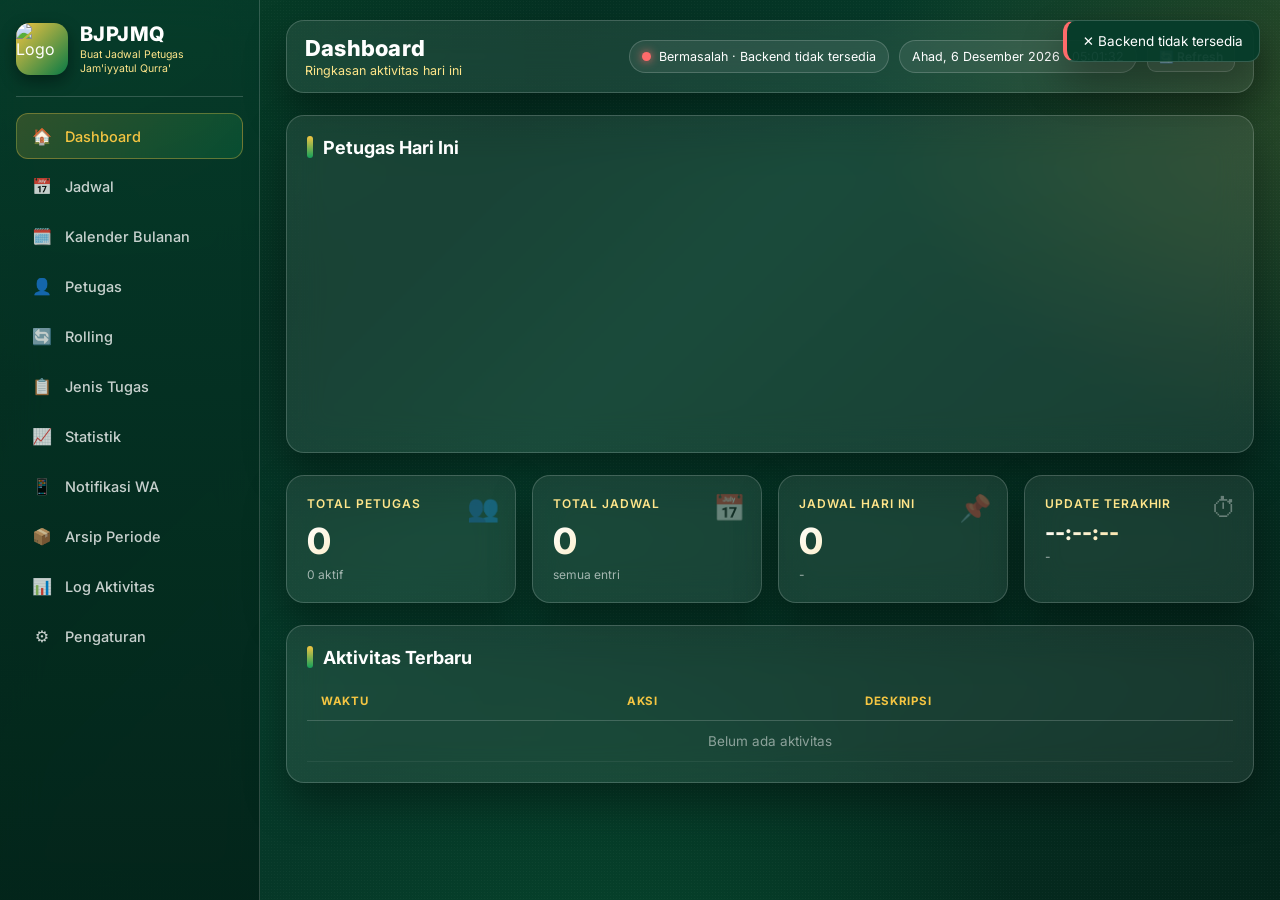
==== commit 8ba33337: "Kartu sekarang jauh lebih besar dan durasi 5 detik: - ✅ **Ukuran kartu lebih besar** — max-width 960" ====
--- a/frontend/public/preview.html
+++ b/frontend/public/preview.html
@@ -304,13 +304,13 @@
 .pdf-footer{margin-top:20px;padding-top:8px;border-top:1px solid #ddd;text-align:center;font-size:10px;color:#666}
 
 /* ===== Today Slots (Dashboard) - Single Rotating Card ===== */
-.today-slots{position:relative;min-height:200px}
+.today-slots{position:relative;min-height:260px}
 .today-carousel{
-  position:relative; max-width:720px; margin:0 auto;
-  border-radius:18px; padding:22px 26px;
+  position:relative; max-width:960px; margin:0 auto;
+  border-radius:22px; padding:32px 38px;
   background:linear-gradient(135deg,rgba(19,160,91,.15),rgba(0,0,0,.25));
   border:1px solid var(--glass-border);
-  box-shadow:0 12px 30px rgba(0,0,0,.35);
+  box-shadow:0 16px 40px rgba(0,0,0,.4);
   overflow:hidden; transition:.3s;
 }
 .today-carousel::before{
@@ -319,7 +319,7 @@
   transition:.5s;
 }
 .today-slide{
-  display:flex; flex-direction:column; gap:14px;
+  display:flex; flex-direction:column; gap:18px;
   animation:slideIn .5s ease;
 }
 .today-slide.out{animation:slideOut .35s ease forwards}
@@ -331,21 +331,21 @@
   from{opacity:1;transform:none}
   to{opacity:0;transform:translateY(-14px)}
 }
-.today-slide .st-head{display:flex;align-items:center;justify-content:space-between;gap:12px;flex-wrap:wrap}
-.today-slide .st-time{font-size:26px;font-weight:800;letter-spacing:.08em;color:var(--gold);text-transform:uppercase;line-height:1}
-.today-slide .st-clock{font-size:13px;color:rgba(255,255,255,.7);font-variant-numeric:tabular-nums;display:flex;align-items:center;gap:8px;padding:6px 0 12px 0;border-bottom:1px dashed rgba(255,255,255,.14)}
-.today-slide .st-clock strong{color:#fff;font-weight:700;font-size:15px}
-.today-slide .st-status{font-size:11px;padding:5px 12px;border-radius:999px;background:rgba(255,255,255,.08);color:rgba(255,255,255,.75);letter-spacing:.06em;text-transform:uppercase;font-weight:700;white-space:nowrap}
-.today-slide .st-list{display:grid;grid-template-columns:1fr 1fr;gap:8px}
-@media(max-width:640px){.today-slide .st-list{grid-template-columns:1fr}.today-slide .st-time{font-size:22px}}
-.today-slide .row{display:grid;grid-template-columns:110px 1fr;align-items:center;padding:10px 14px;border-radius:10px;background:rgba(255,255,255,.04);gap:10px;transition:.2s}
-.today-slide .row:hover{background:rgba(255,255,255,.08)}
+.today-slide .st-head{display:flex;align-items:center;justify-content:space-between;gap:14px;flex-wrap:wrap}
+.today-slide .st-time{font-size:38px;font-weight:800;letter-spacing:.1em;color:var(--gold);text-transform:uppercase;line-height:1;text-shadow:0 4px 20px rgba(244,197,66,.25)}
+.today-slide .st-clock{font-size:15px;color:rgba(255,255,255,.75);font-variant-numeric:tabular-nums;display:flex;align-items:center;gap:10px;padding:8px 0 16px 0;border-bottom:1px dashed rgba(255,255,255,.16)}
+.today-slide .st-clock strong{color:#fff;font-weight:700;font-size:18px}
+.today-slide .st-status{font-size:12px;padding:7px 16px;border-radius:999px;background:rgba(255,255,255,.08);color:rgba(255,255,255,.8);letter-spacing:.08em;text-transform:uppercase;font-weight:700;white-space:nowrap}
+.today-slide .st-list{display:grid;grid-template-columns:1fr 1fr;gap:12px}
+@media(max-width:640px){.today-slide .st-list{grid-template-columns:1fr}.today-slide .st-time{font-size:28px}.today-carousel{padding:22px}}
+.today-slide .row{display:grid;grid-template-columns:130px 1fr;align-items:center;padding:14px 18px;border-radius:12px;background:rgba(255,255,255,.05);gap:12px;transition:.2s}
+.today-slide .row:hover{background:rgba(255,255,255,.09)}
 .today-slide .row.hl{background:linear-gradient(135deg,rgba(244,197,66,.92),rgba(255,229,138,.92));color:#0a2416}
-.today-slide .row .role{font-size:10.5px;color:rgba(255,255,255,.6);text-transform:uppercase;letter-spacing:.08em;font-weight:700}
-.today-slide .row.hl .role{color:rgba(10,36,22,.7)}
-.today-slide .row .name{font-size:14px;font-weight:600;color:#fff;line-height:1.3;white-space:nowrap;overflow:hidden;text-overflow:ellipsis}
+.today-slide .row .role{font-size:11px;color:rgba(255,255,255,.65);text-transform:uppercase;letter-spacing:.1em;font-weight:700}
+.today-slide .row.hl .role{color:rgba(10,36,22,.72)}
+.today-slide .row .name{font-size:17px;font-weight:600;color:#fff;line-height:1.3;white-space:nowrap;overflow:hidden;text-overflow:ellipsis}
 .today-slide .row.hl .name{color:#0a2416;font-weight:700}
-.today-slide .st-empty{color:rgba(255,255,255,.5);font-style:italic;font-size:13px;text-align:center;padding:22px 0}
+.today-slide .st-empty{color:rgba(255,255,255,.5);font-style:italic;font-size:15px;text-align:center;padding:36px 0}
 /* Carousel states */
 .today-carousel.current{border-color:var(--bright-green);background:linear-gradient(135deg,rgba(19,160,91,.3),rgba(0,0,0,.25))}
 .today-carousel.current .st-status{background:rgba(19,160,91,.5);color:#c8f0d9}
@@ -371,16 +371,16 @@
 .countdown{font-size:12px;font-weight:700;color:var(--gold);font-variant-numeric:tabular-nums;margin-left:auto}
 .soon .countdown,.imminent .countdown{color:#0a2416}
 /* Dots */
-.today-dots{display:flex;justify-content:center;gap:8px;margin-top:14px}
-.today-dots button{width:10px;height:10px;border-radius:50%;background:rgba(255,255,255,.18);border:none;cursor:pointer;padding:0;transition:.2s}
+.today-dots{display:flex;justify-content:center;gap:10px;margin-top:18px}
+.today-dots button{width:12px;height:12px;border-radius:50%;background:rgba(255,255,255,.18);border:none;cursor:pointer;padding:0;transition:.2s}
 .today-dots button:hover{background:rgba(255,255,255,.35)}
-.today-dots button.active{background:var(--gold);width:26px;border-radius:6px;box-shadow:0 0 12px rgba(244,197,66,.5)}
+.today-dots button.active{background:var(--gold);width:32px;border-radius:8px;box-shadow:0 0 14px rgba(244,197,66,.6)}
 /* Arrows */
-.today-arrow{position:absolute;top:50%;transform:translateY(-50%);width:38px;height:38px;border-radius:50%;background:rgba(0,0,0,.4);border:1px solid var(--glass-border);color:#fff;font-size:16px;cursor:pointer;transition:.2s;z-index:2;display:flex;align-items:center;justify-content:center}
+.today-arrow{position:absolute;top:50%;transform:translateY(-50%);width:46px;height:46px;border-radius:50%;background:rgba(0,0,0,.45);border:1px solid var(--glass-border);color:#fff;font-size:20px;cursor:pointer;transition:.2s;z-index:2;display:flex;align-items:center;justify-content:center}
 .today-arrow:hover{background:var(--gold);color:#0a2416;transform:translateY(-50%) scale(1.08)}
-.today-arrow.prev{left:-14px}
-.today-arrow.next{right:-14px}
-@media(max-width:820px){.today-arrow.prev{left:8px}.today-arrow.next{right:8px}}
+.today-arrow.prev{left:-20px}
+.today-arrow.next{right:-20px}
+@media(max-width:1080px){.today-arrow.prev{left:8px}.today-arrow.next{right:8px}}
 .pause-indicator{position:absolute;top:14px;right:14px;font-size:10px;color:rgba(255,255,255,.55);letter-spacing:.06em;text-transform:uppercase;font-weight:700}
 
 /* Logo uploader */
@@ -1083,7 +1083,7 @@
   TODAY_STATE.timer = setInterval(function(){
     if(TODAY_STATE.paused || STATE.currentPage !== 'dashboard') return;
     gotoSlot(TODAY_STATE.idx + 1);
-  }, 3000);
+  }, 5000);
 }
 
 function updateSlotStatus(){
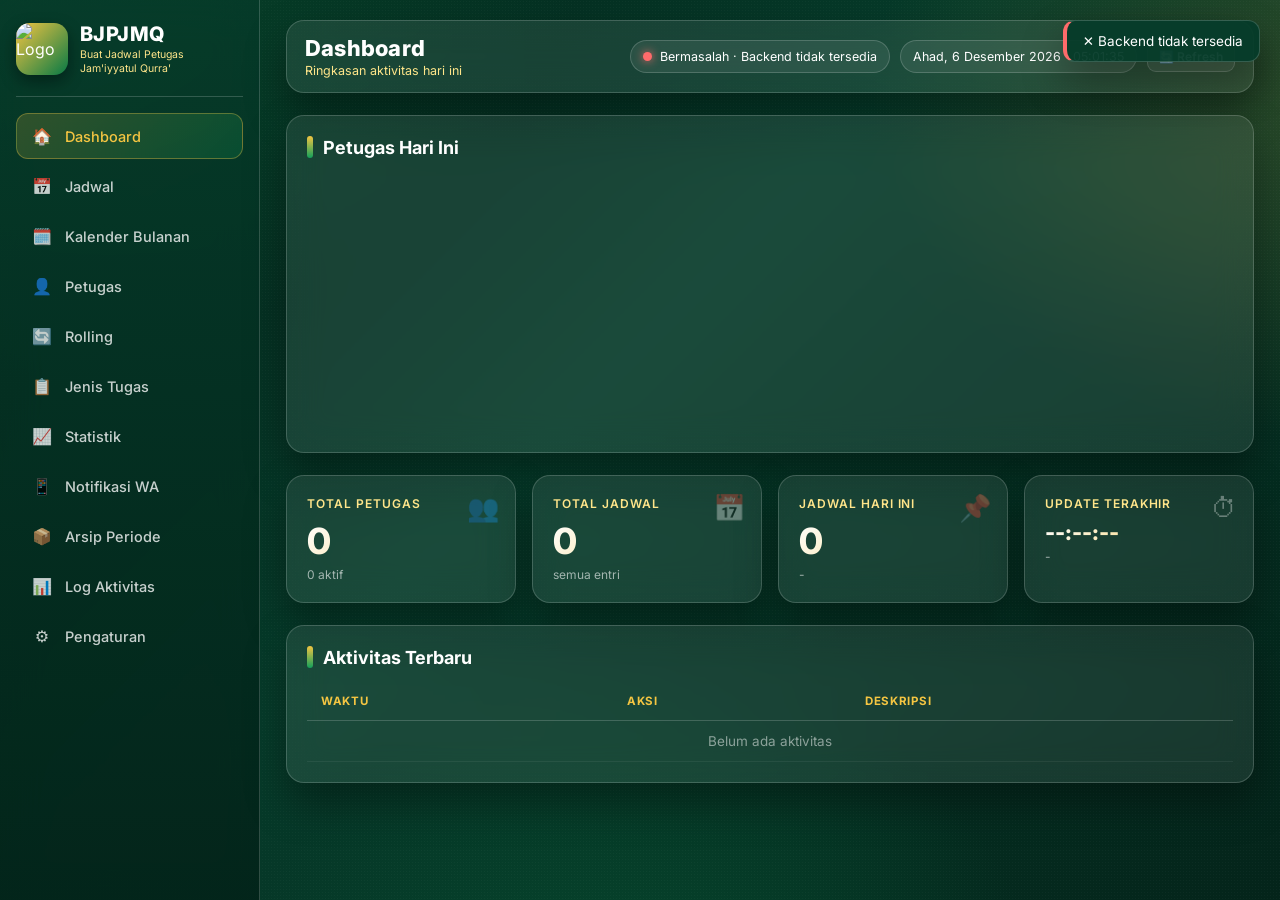
==== commit cd95c965: "Tampilan sekarang benar-benar bersih: - ✅ **Tombol panah `‹ ›` disembunyikan** - ✅ **Dot indicator d" ====
--- a/frontend/public/preview.html
+++ b/frontend/public/preview.html
@@ -370,17 +370,10 @@
 }
 .countdown{font-size:12px;font-weight:700;color:var(--gold);font-variant-numeric:tabular-nums;margin-left:auto}
 .soon .countdown,.imminent .countdown{color:#0a2416}
-/* Dots */
-.today-dots{display:flex;justify-content:center;gap:10px;margin-top:18px}
-.today-dots button{width:12px;height:12px;border-radius:50%;background:rgba(255,255,255,.18);border:none;cursor:pointer;padding:0;transition:.2s}
-.today-dots button:hover{background:rgba(255,255,255,.35)}
-.today-dots button.active{background:var(--gold);width:32px;border-radius:8px;box-shadow:0 0 14px rgba(244,197,66,.6)}
-/* Arrows */
-.today-arrow{position:absolute;top:50%;transform:translateY(-50%);width:46px;height:46px;border-radius:50%;background:rgba(0,0,0,.45);border:1px solid var(--glass-border);color:#fff;font-size:20px;cursor:pointer;transition:.2s;z-index:2;display:flex;align-items:center;justify-content:center}
-.today-arrow:hover{background:var(--gold);color:#0a2416;transform:translateY(-50%) scale(1.08)}
-.today-arrow.prev{left:-20px}
-.today-arrow.next{right:-20px}
-@media(max-width:1080px){.today-arrow.prev{left:8px}.today-arrow.next{right:8px}}
+/* Dots (disembunyikan agar tampilan lebih bersih) */
+.today-dots{display:none}
+/* Arrows (disembunyikan agar tampilan lebih bersih) */
+.today-arrow{display:none}
 .pause-indicator{position:absolute;top:14px;right:14px;font-size:10px;color:rgba(255,255,255,.55);letter-spacing:.06em;text-transform:uppercase;font-weight:700}
 
 /* Logo uploader */
